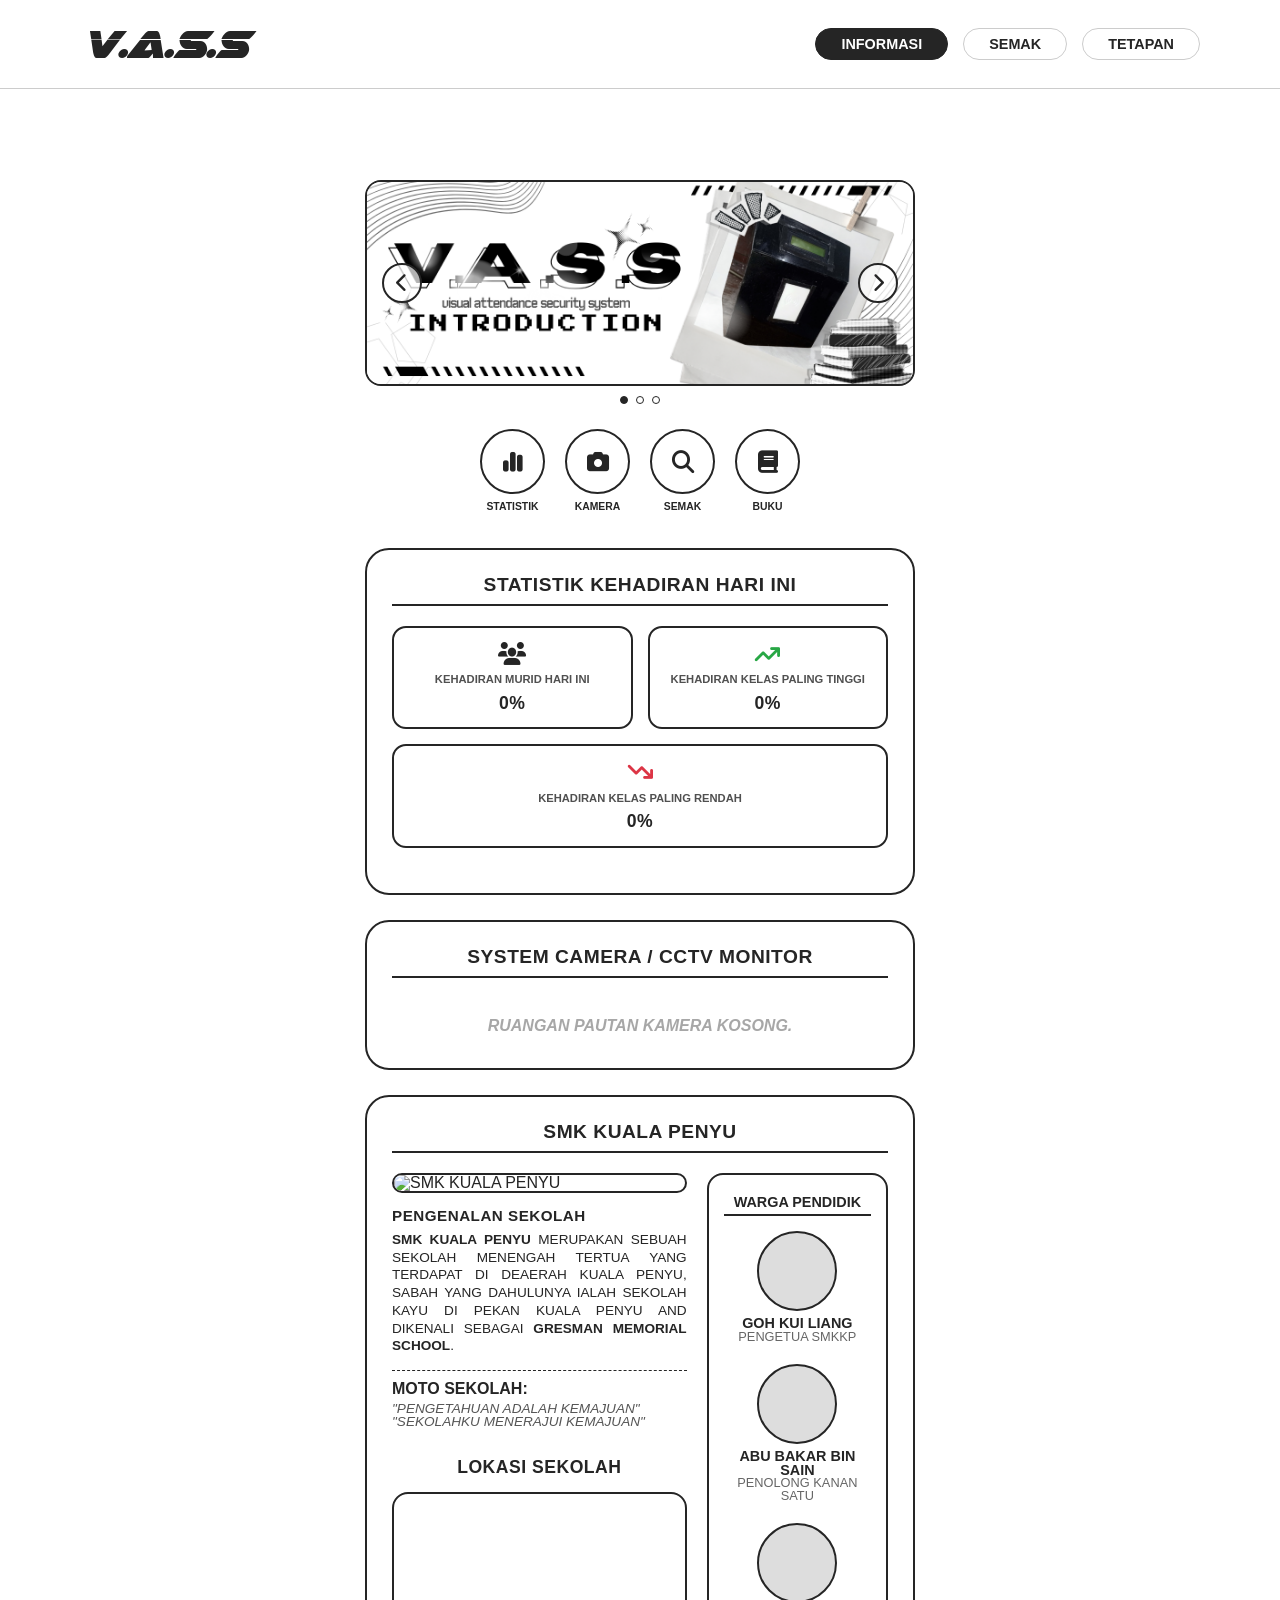
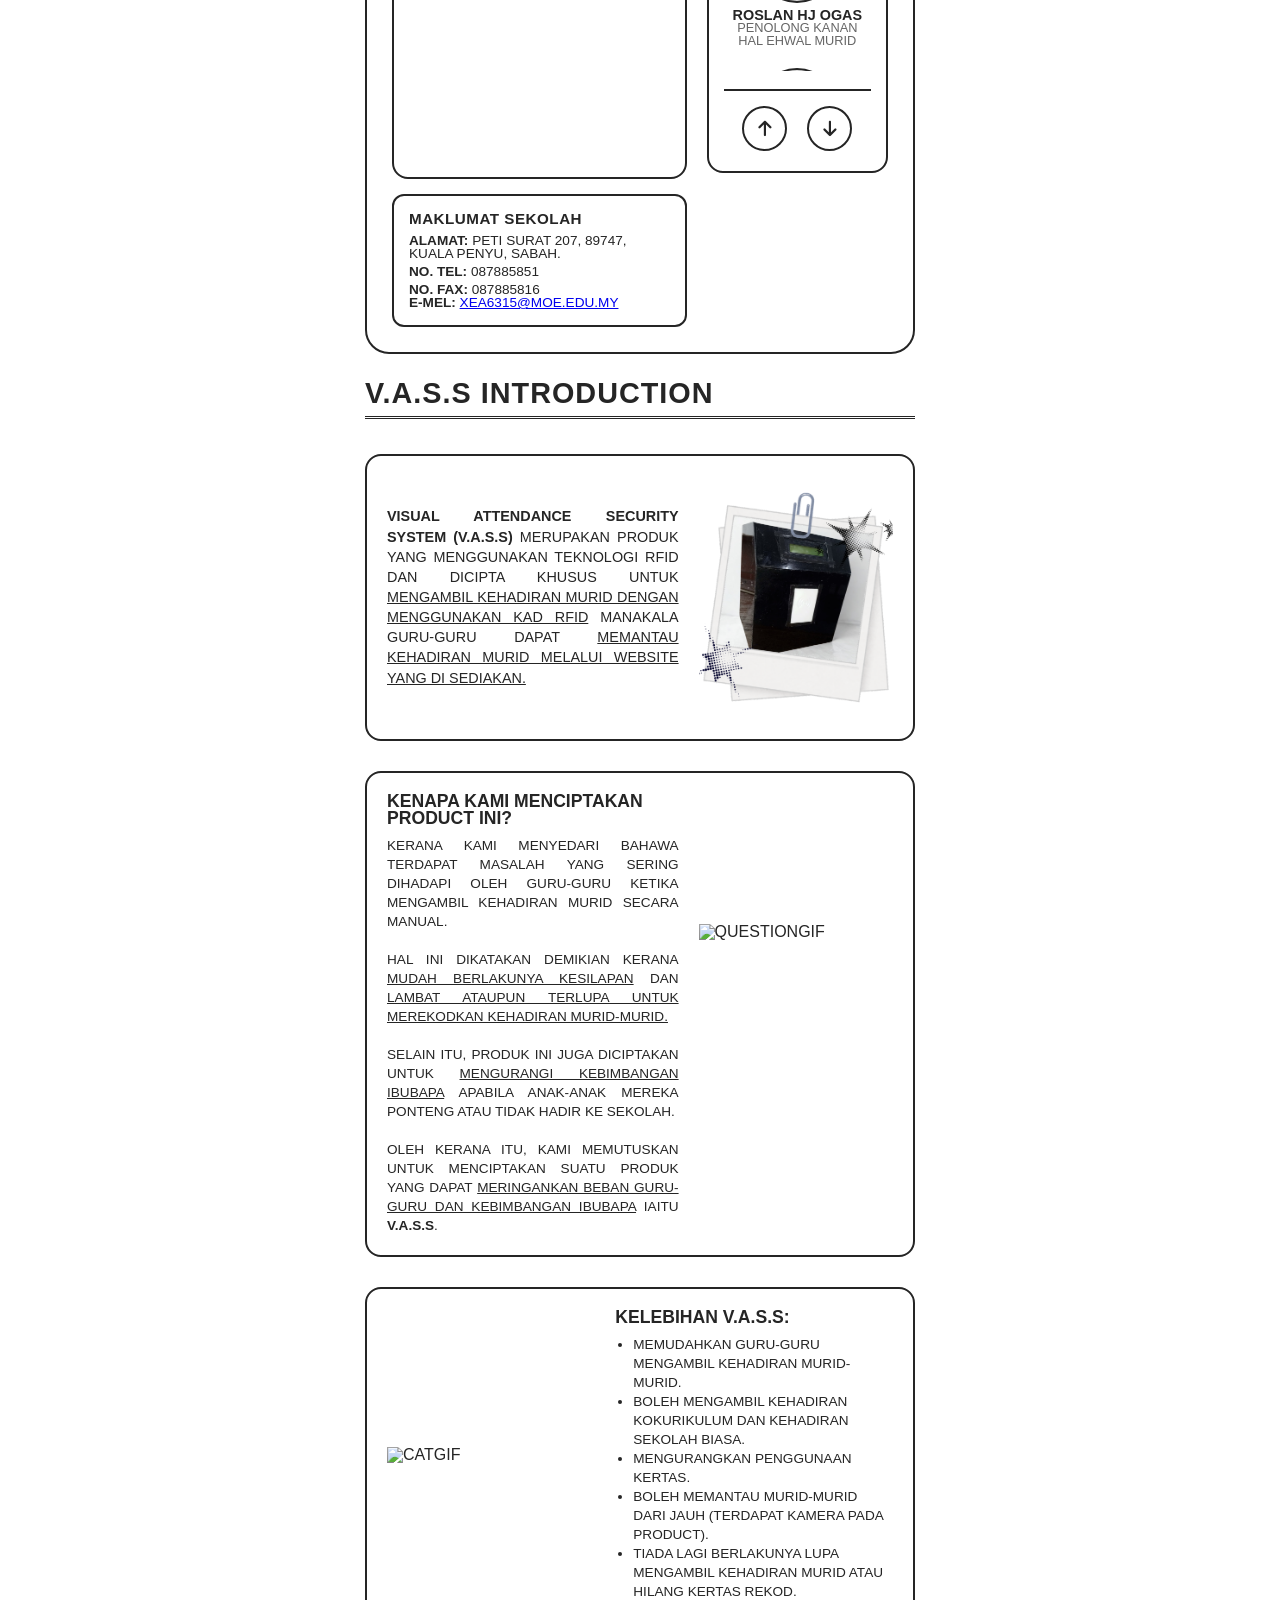
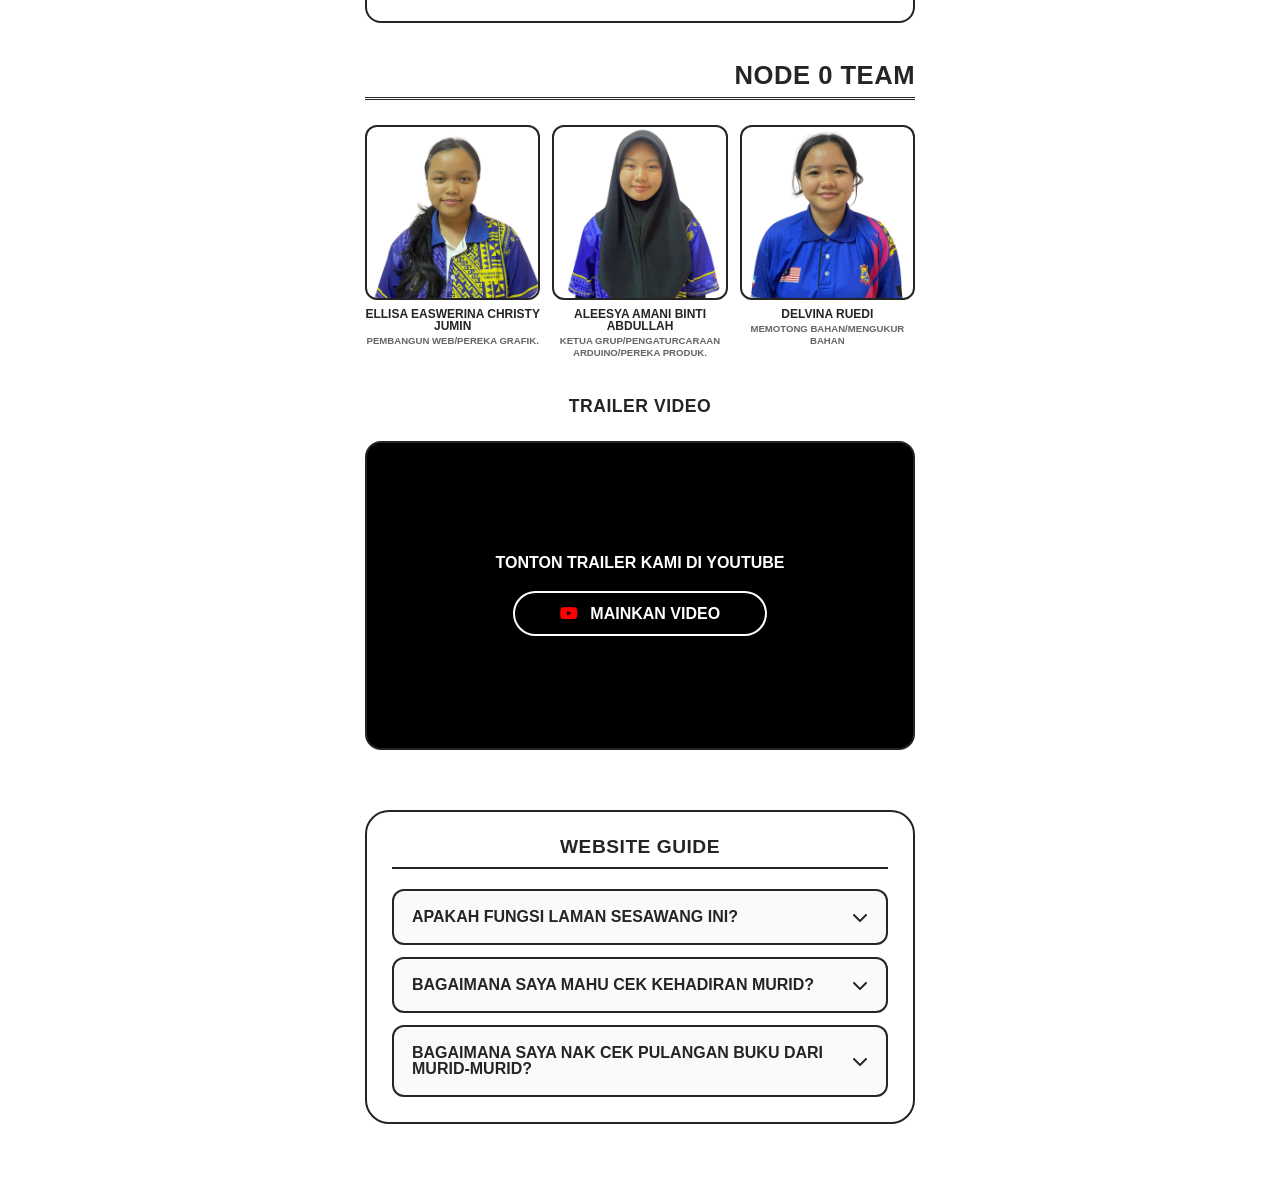
==== index.html @ 84b7eddd "Rename index.html. to index.html" ====
<!DOCTYPE html>
<html lang="ms">
<head>
    <meta charset="UTF-8">
    <meta name="viewport" content="width=device-width, initial-scale=1.0">
    <title>VASS System</title>
    <link rel="stylesheet" href="https://cdnjs.cloudflare.com/ajax/libs/font-awesome/6.4.0/css/all.min.css">
    
    <style>
        * {
            box-sizing: border-box;
            margin: 0;
            padding: 0;
        }

        :root {
            --bg-color: #ffffff;
            --text-color: #252525;
            --border-color: #cccccc;
            --btn-bg: #ffffff;
            --btn-active-bg: #252525;
            --btn-active-text: #ffffff;
            --input-bg: #ffffff;
            --dropdown-bg: #ffffff;
            --dropdown-hover: #f1f1f1;
            --card-wrapper-bg: #ffffff; 
            --submenu-bar-bg: #ffffff;
        }

        [data-theme="dark"] {
            --bg-color: #121212;
            --text-color: #ffffff;
            --border-color: #444444;
            --btn-bg: #1e1e1e;
            --btn-active-bg: #ffffff;
            --btn-active-text: #121212;
            --input-bg: #1e1e1e;
            --dropdown-bg: #1e1e1e;
            --dropdown-hover: #2d2d2d;
            --card-wrapper-bg: #1e1e1e;
            --submenu-bar-bg: #1e1e1e;
        }

        body {
            font-family: "Arial", sans-serif;
            text-transform: uppercase;
            line-height: 1;
            color: var(--text-color);
            background-color: var(--bg-color);
            overflow-x: hidden;
            scroll-behavior: smooth;
        }

        #page {
            width: 100vw;
            min-height: 100vh;
            position: relative;
            background-color: var(--bg-color);
        }

        /* HEADER NAVIGASI ATAS */
        .nav-wrapper {
            position: fixed;
            left: 0;
            right: 0;
            top: 0;
            width: 100vw;
            z-index: 10;
            background-color: var(--bg-color);
            border-bottom: 1px solid var(--border-color);
            display: flex;
            flex-direction: column;
            align-items: center;
        }

        .navigation-main {
            width: 100%;
            max-width: 1200px;
            display: flex;
            justify-content: space-between; 
            align-items: center;
            padding: 20px 40px; 
        }

        .brand-logo {
            display: flex;
            align-items: center;
            gap: 8px;
            font-size: 1.1rem;
            font-weight: 900;
            color: var(--text-color);
        }

        .logo-text-full {
            font-size: 0.8rem;
            font-weight: bold;
            opacity: 0.7;
            text-transform: uppercase;
        }

        .nav-links {
            display: flex;
            gap: 15px;
        }

        .nav-links a {
            text-decoration: none;
            color: var(--text-color); 
            font-size: 0.9rem;
            font-weight: bold;
            padding: 8px 25px;
            border-radius: 50px; 
            border: 1px solid var(--border-color); 
            background-color: var(--btn-bg); 
            transition: none !important; 
        }

        .nav-links a.active {
            color: var(--btn-active-text) !important; 
            border-color: var(--btn-active-bg) !important; 
            background-color: var(--btn-active-bg) !important;
        }

        /* SUB-MENU PETAK MELINTANG */
        .submenu-bar {
            width: calc(100% - 80px);
            max-width: 850px;
            background-color: var(--submenu-bar-bg);
            border: 2px solid var(--text-color);
            border-radius: 8px;
            display: none; 
            justify-content: space-around;
            padding: 0;
            overflow: hidden;
            margin-bottom: 15px;
        }

        .submenu-btn {
            flex: 1;
            padding: 15px 10px;
            background: transparent;
            border: none;
            color: var(--text-color);
            font-weight: bold;
            font-size: 0.85rem;
            cursor: pointer;
            text-align: center;
            text-transform: uppercase;
        }

        .submenu-btn:not(:last-child) {
            border-right: 2px solid var(--text-color);
        }

        .submenu-btn:hover, .submenu-btn.active {
            background-color: var(--dropdown-hover);
        }

        /* LOADER TRANSISI */
        .loader {
            position: fixed;
            top: 0;
            left: -100vw; 
            width: 100vw;
            height: 100vh;
            background-color: #000000; 
            z-index: 15;
            transform: translateX(0);
            transition: transform 0.6s cubic-bezier(0.7, 0, 0.3, 1);
            pointer-events: none;
        }

        /* CONTAINER UTAMA */
        .container {
            width: 100vw;
            min-height: 100vh;
            display: none; 
            justify-content: flex-start;
            align-items: center;
            flex-direction: column;
            padding: 180px 20px 40px 20px;
        }

        /* HERO & QUICK LINKS */
        .hero-section-slider {
            width: 100%;
            max-width: 550px;
            display: flex;
            flex-direction: column;
            align-items: center;
            gap: 10px;
            margin-bottom: 25px;
        }

        .hero-main-box {
            width: 100%;
            height: auto; 
            aspect-ratio: 1200 / 450; 
            border: 2px solid var(--text-color);
            border-radius: 16px;
            display: flex;
            align-items: center;
            justify-content: space-between;
            padding: 0; 
            background-color: var(--card-wrapper-bg);
            position: relative; 
            overflow: hidden; 
        }

        .hero-nav-arrow {
            position: absolute;
            top: 50%;
            transform: translateY(-50%);
            background: rgba(255, 255, 255, 0.7);
            border: 2px solid var(--text-color);
            border-radius: 50%;
            width: 40px;
            height: 40px;
            font-size: 1.2rem;
            color: var(--text-color);
            cursor: pointer;
            display: flex;
            align-items: center;
            justify-content: center;
            z-index: 10;
        }
        
        .arrow-left { left: 15px; }
        .arrow-right { right: 15px; }
        
        .hero-nav-arrow:hover {
            background: var(--text-color);
            color: var(--bg-color);
        }

        .hero-image-placeholder {
            font-weight: bold;
            font-size: 1.1rem;
            text-align: center;
            flex: 1;
            cursor: pointer; 
            height: 100%;
            display: flex;
            align-items: center;
            justify-content: center;
        }

        .hero-dots-indicator {
            display: flex;
            gap: 8px;
        }

        .hero-dot {
            width: 8px;
            height: 8px;
            border-radius: 50%;
            border: 1px solid var(--text-color);
            background-color: transparent;
        }

        .hero-dot.active {
            background-color: var(--text-color);
        }

        .quick-links-row {
            display: flex;
            justify-content: center;
            gap: 20px;
            width: 100%;
            max-width: 550px;
            margin-bottom: 35px;
        }

        .quick-circle-item {
            display: flex;
            flex-direction: column;
            align-items: center;
            gap: 8px;
            cursor: pointer;
            text-decoration: none;
            color: var(--text-color);
        }

        .quick-circle-btn {
            width: 65px;
            height: 65px;
            border-radius: 50%;
            border: 2px solid var(--text-color);
            background-color: var(--card-wrapper-bg);
            display: flex;
            align-items: center;
            justify-content: center;
            font-size: 1.4rem;
            transition: transform 0.1s ease;
        }

        .quick-circle-btn:hover {
            background-color: var(--text-color);
            color: var(--bg-color);
        }

        .quick-circle-label {
            font-size: 0.65rem;
            font-weight: bold;
            text-align: center;
            max-width: 80px;
        }

        .info-content-block {
            width: 100%;
            max-width: 550px;
            border: 2px solid var(--text-color);
            border-radius: 24px;
            padding: 25px;
            background-color: var(--card-wrapper-bg);
            margin-bottom: 25px;
            scroll-margin-top: 180px; 
        }

        .info-block-title {
            font-size: 1.2rem;
            font-weight: bold;
            border-bottom: 2px solid var(--text-color);
            padding-bottom: 10px;
            margin-bottom: 20px;
            letter-spacing: 0.5px;
            text-align: center;
        }

        .stats-grid-container {
            display: grid;
            grid-template-columns: repeat(2, 1fr);
            gap: 15px;
            width: 100%;
        }

        .stat-box-card {
            border: 2px solid var(--text-color);
            border-radius: 14px;
            padding: 15px;
            display: flex;
            flex-direction: column;
            align-items: center;
            justify-content: center;
            text-align: center;
            gap: 8px;
            background-color: var(--bg-color);
        }

        .stat-box-icon {
            font-size: 1.4rem;
            color: var(--text-color);
        }

        .stat-box-label {
            font-size: 0.7rem;
            font-weight: bold;
            line-height: 1.2;
            opacity: 0.8;
        }

        .stat-box-value {
            font-size: 1.1rem;
            font-weight: 900;
            letter-spacing: 0.5px;
        }

        .product-intro-section {
            width: 100%;
            max-width: 550px;
            display: flex;
            flex-direction: column;
            gap: 25px;
            margin-bottom: 40px;
            scroll-margin-top: 180px;
        }

        .intro-title-header {
            font-size: 1.3rem;
            font-weight: 900;
            text-align: center;
            border-bottom: 3px double var(--text-color);
            padding-bottom: 8px;
            letter-spacing: 1px;
        }

        .team-title-sub {
            font-size: 1.1rem;
            font-weight: bold;
            text-align: center;
            letter-spacing: 0.5px;
        }

        .team-grid {
            display: grid;
            grid-template-columns: repeat(3, 1fr);
            gap: 12px;
            width: 100%;
        }

        .team-member-card {
            display: flex;
            flex-direction: column;
            align-items: center;
            gap: 8px;
        }

        .team-avatar-box {
            width: 100%;
            aspect-ratio: 1; 
            border: 2px solid var(--text-color);
            border-radius: 12px;
            background-color: var(--card-wrapper-bg);
            display: flex;
            align-items: center;
            justify-content: center;
            font-size: 1.5rem;
        }

        .team-info-desc {
            text-align: center;
            width: 100%;
        }

        .team-name {
            font-size: 0.75rem;
            font-weight: bold;
            margin-bottom: 3px;
        }

        .team-role {
            font-size: 0.6rem;
            opacity: 0.7;
            font-weight: bold;
            line-height: 1.2;
        }

        .video-player-card {
            width: 100%;
            aspect-ratio: 16/9;
            border: 2px solid var(--text-color);
            border-radius: 16px;
            overflow: hidden;
            background-color: #000000;
        }

        .btn-jump-guide {
            align-self: center;
            background-color: transparent;
            color: var(--text-color);
            border: 2px solid var(--text-color);
            padding: 10px 30px;
            font-size: 0.85rem;
            font-weight: bold;
            border-radius: 50px;
            cursor: pointer;
            margin-top: 10px;
        }

        .btn-jump-guide:hover {
            background-color: var(--text-color);
            color: var(--bg-color);
        }

        .visual-main-menu {
            display: none;
            grid-template-columns: repeat(2, 1fr);
            gap: 20px;
            width: 100%;
            max-width: 550px;
            margin-bottom: 25px;
        }

        .visual-menu-btn {
            background-color: var(--card-wrapper-bg);
            border: 2px solid var(--text-color);
            border-radius: 16px;
            padding: 25px 15px;
            font-size: 0.9rem;
            font-weight: bold;
            color: var(--text-color);
            cursor: pointer;
            display: flex;
            flex-direction: column;
            align-items: center;
            gap: 12px;
            text-transform: uppercase;
        }

        .visual-menu-btn i { font-size: 1.8rem; }

        .visual-menu-btn:hover {
            background-color: var(--text-color);
            color: var(--bg-color);
        }

        .kehadiran-card {
            width: 100%;
            max-width: 550px;
            background-color: var(--card-wrapper-bg);
            border: 2px solid var(--text-color);
            border-radius: 24px; 
            padding: 30px;
            display: flex;
            flex-direction: column;
            align-items: center;
            gap: 20px;
            margin-bottom: 25px;
        }

        .search-title-section {
            font-size: 1.4rem;
            font-weight: bold;
            width: 100%;
            text-align: center;
            color: var(--text-color);
        }

        .form-group-block {
            width: 100%;
            display: flex;
            flex-direction: column;
            gap: 8px;
            align-items: flex-start;
        }

        .form-label-custom {
            font-size: 0.95rem;
            font-weight: bold;
            padding-left: 15px;
            color: var(--text-color);
        }

        .search-box-container {
            position: relative;
            width: 100%;
            display: flex;
            align-items: center;
            background-color: var(--input-bg);
            border: 2px solid var(--text-color);
            border-radius: 50px; 
            padding: 5px 25px;
            height: 50px;
        }

        .search-input {
            flex: 1;
            border: none;
            background: transparent;
            font-size: 0.95rem;
            font-weight: bold;
            color: var(--text-color);
            outline: none;
            text-transform: uppercase;
        }

        .search-icon-left {
            margin-right: 12px;
            color: var(--text-color);
            font-size: 1.1rem;
        }

        .btn-semak-oval {
            background-color: transparent;
            color: var(--text-color);
            border: 2px solid var(--text-color);
            padding: 12px 45px;
            font-size: 1rem;
            font-weight: bold;
            border-radius: 50px; 
            cursor: pointer;
            text-transform: uppercase;
            margin-top: 5px;
        }

        .btn-semak-oval:hover { background-color: var(--text-color); color: var(--bg-color); }

        .maklumat-card {
            width: 100%;
            max-width: 550px;
            background-color: var(--card-wrapper-bg);
            border: 2px solid var(--text-color);
            border-radius: 24px;
            padding: 30px;
            display: none; 
            flex-direction: column;
            gap: 16px;
            text-align: left;
        }

        .class-mode-layout {
            display: none; 
            width: 100%;
            max-width: 1100px; 
            grid-template-columns: 120px 1fr;
            gap: 35px;
            align-items: start;
            margin-top: 10px;
        }

        .class-circles-container {
            display: flex;
            flex-direction: column;
            gap: 20px;
            align-items: center;
        }

        .class-circle-btn {
            position: relative;
            width: 65px;
            height: 65px;
            border-radius: 50%;
            border: 3px solid var(--text-color);
            background-color: var(--btn-bg);
            color: var(--text-color);
            font-size: 1.4rem; 
            font-weight: 900;
            cursor: pointer;
            display: flex;
            align-items: center;
            justify-content: center;
        }

        .class-circle-btn.active, .class-circle-btn:hover {
            background-color: var(--text-color);
            color: var(--bg-color);
        }

        .class-monitor-card {
            background-color: var(--card-wrapper-bg);
            border: 2px solid var(--text-color);
            border-radius: 16px;
            padding: 30px;
            width: 100%;
            min-height: 500px; 
            display: flex;
            flex-direction: column;
        }

        .class-monitor-title {
            font-size: 1.4rem;
            font-weight: 900;
            border-bottom: 3px solid var(--text-color);
            padding-bottom: 15px;
            margin-bottom: 15px;
            text-align: center;
            letter-spacing: 1px;
        }

        .rfid-live-badge {
            background-color: #007bff; color: #fff; font-size: 0.75rem; padding: 6px 14px; border-radius: 50px;
            display: inline-block; margin-bottom: 20px; text-align: center; font-weight: bold; align-self: center;
        }

        .student-rows-container {
            display: flex;
            flex-direction: column;
            gap: 12px;
            max-height: 550px; 
            overflow-y: auto;
            padding-right: 5px;
        }

        #page[data-route="a"] .container.route-a,
        #page[data-route="b"] .container.route-b,
        #page[data-route="c"] .container.route-c { display: flex; }
        .disable-hover { pointer-events: none; }
        .disable-hover .nav-links a { pointer-events: none; }

        .school-layout {
            display: flex;
            gap: 20px;
            width: 100%;
            margin-top: 15px;
            align-items: stretch;
        }

        .school-left-info {
            flex: 2; 
            display: flex;
            flex-direction: column;
            gap: 15px;
        }

        .school-image-box {
            width: 100%;
            height: auto;
            max-height: 350px; 
            border: 2px solid var(--text-color);
            border-radius: 12px;
            overflow: hidden; 
            display: flex;
        }

        .school-image-box img {
            width: 100%;
            height: 100%;
            object-fit: cover; 
        }

        .school-text-card h4 {
            font-size: 0.95rem;
            margin-bottom: 8px;
            letter-spacing: 0.5px;
        }

        .school-bordered-box {
            border: 2px solid var(--text-color);
            border-radius: 12px;
            padding: 15px;
            background-color: var(--card-wrapper-bg);
        }

        .school-right-teachers {
            flex: 1; 
            display: flex;
            flex-direction: column;
            background: var(--card-wrapper-bg);
            border: 2px solid var(--text-color);
            border-radius: 16px;
            padding: 20px 15px;
            height: 600px;
            position: relative;
        }

        .teachers-scroll-container {
            display: flex;
            flex-direction: column; 
            gap: 20px;
            width: 100%;
            height: 440px;
            overflow-y: hidden; 
            scroll-behavior: smooth;
        }

        .teacher-profile-card {
            display: flex;
            flex-direction: column;
            align-items: center;
            text-align: center;
            width: 100%;
            flex-shrink: 0; 
        }

        .teacher-circle-img {
            width: 80px;
            height: 80px;
            border-radius: 50%;
            border: 2px solid var(--text-color);
            background: #ddd;
            overflow: hidden;
            margin-bottom: 5px;
        }

        .teacher-name {
            font-size: 0.9rem;
            font-weight: bold;
        }

        .teacher-role {
            font-size: 0.8rem;
            color: #666;
        }

        .teacher-scroll-controls {
            display: flex;
            justify-content: center;
            gap: 20px;
            margin-top: auto;
            padding-top: 15px;
            border-top: 2px solid var(--text-color);
            width: 100%;
        }

        .teacher-nav-btn {
            width: 45px;
            height: 45px;
            border-radius: 50%;
            border: 2px solid var(--text-color);
            background-color: var(--btn-bg);
            color: var(--text-color);
            font-size: 1.1rem;
            cursor: pointer;
            display: flex;
            align-items: center;
            justify-content: center;
        }

        .teacher-nav-btn:hover {
            background-color: var(--text-color);
            color: var(--bg-color);
        }

        @media (max-width: 768px) {
            .school-layout { flex-direction: column; }
            .school-right-teachers { width: 100%; height: auto; }
            .teachers-scroll-container {
                flex-direction: row; 
                overflow-x: hidden;
                height: auto;
                width: 100%;
                padding-bottom: 10px;
            }
            .teacher-profile-card { width: 120px; }
            .teacher-scroll-controls { margin-top: 15px; }
        }

        .faq-container {
            display: flex;
            flex-direction: column;
            gap: 12px;
            margin-top: 15px;
        }

        .faq-item {
            border: 2px solid var(--text-color);
            border-radius: 12px;
            background: var(--card-wrapper-bg);
            overflow: hidden;
            transition: all 0.3s ease;
        }

        .faq-question {
            padding: 18px;
            font-weight: bold;
            display: flex;
            justify-content: space-between;
            align-items: center;
            cursor: pointer;
            user-select: none;
            background: rgba(0, 0, 0, 0.02);
        }

        .faq-question:hover { background: rgba(0, 0, 0, 0.05); }

        .faq-icon { transition: transform 0.3s ease; }

        .faq-answer {
            max-height: 0;
            overflow: hidden;
            transition: max-height 0.3s ease, padding 0.3s ease;
            padding: 0 18px;
            color: #444;
            line-height: 1.5;
            font-size: 0.95rem;
            border-top: 0 solid var(--text-color);
        }

        .faq-item.active .faq-answer {
            max-height: 200px; 
            padding: 15px 18px;
            border-top: 2px solid var(--text-color);
        }

        .faq-item.active .faq-icon { transform: rotate(180deg); }

        .team-avatar-box img {
            width: 100%;
            height: 100%;
            object-fit: cover;
            border-radius: 12px;
        }

        @font-face {
            font-family: 'airstrikelaser';
            src: url('airstrikelaser.ttf') format('truetype');
        }

        .brand-logo {
            display: flex;
            align-items: center;
            gap: 12px;
            font-size: 3rem;
            font-family: 'airstrikelaser', sans-serif;
            font-weight: 900;
            color: var(--text-color);
            cursor: pointer;
            position: relative;
        }

        .logo-text-full {
            font-size: 0.8rem;
            font-family: "Arial", sans-serif;
            font-weight: bold;
            opacity: 0;
            visibility: hidden;
            text-transform: uppercase;
            transition: opacity 0.3s ease, visibility 0.3s ease;
            white-space: nowrap;
        }

        .brand-logo:hover .logo-text-full {
            opacity: 0.7;
            visibility: visible;
        }

        /* GAYA PETAK TETAPAN / SETTING */
        .setting-box-wrapper {
            width: 100%;
            max-width: 550px;
            border: 2px solid var(--text-color);
            border-radius: 24px;
            padding: 30px;
            background-color: var(--card-wrapper-bg);
            margin-top: 20px;
        }

        .setting-title {
            font-size: 1.8rem;
            font-weight: 900;
            text-align: center;
            letter-spacing: 2px;
            padding-bottom: 15px;
            border-bottom: 2px solid var(--text-color);
            margin-bottom: 25px;
        }

        .setting-content {
            width: 100%;
            padding: 10px 0;
            display: flex;
            flex-direction: column;
            gap: 25px;
        }

        .setting-row {
            display: flex;
            flex-direction: column;
            align-items: center;
            gap: 15px;
        }

        .setting-label {
            font-size: 1rem;
            font-weight: bold;
            letter-spacing: 0.5px;
        }

        .theme-options, .lang-options {
            display: flex;
            gap: 12px;
        }

        .theme-oval-btn, .lang-oval-btn {
            background-color: var(--btn-bg);
            color: var(--text-color);
            border: 2px solid var(--border-color);
            padding: 8px 25px;
            font-size: 0.85rem;
            font-weight: bold;
            border-radius: 50px;
            cursor: pointer;
            text-transform: uppercase;
            transition: none;
        }

        .theme-oval-btn.active, .lang-oval-btn.active {
            background-color: var(--btn-active-bg);
            color: var(--btn-active-text);
            border-color: var(--btn-active-bg);
        }
    </style>
</head>
<body>

<div id="page" data-route="a">
  
  <!-- BAR NAVIGASI ATAS -->
  <div class="nav-wrapper">
      <div class="navigation-main">
          <div class="brand-logo">
             <span>V.A.S.S</span>
             <span class="logo-text-full">(Visual Attendance Security System)</span>
          </div>
          <div class="nav-links">
              <a class="active" href="" id="nav-a" onClick="onRouteClick('a'); return false;">Informasi</a>
              <a href="" id="semakMenuBtn" onClick="onRouteClick('b'); return false;">Semak</a>
              <a href="" id="nav-c" onClick="onRouteClick('c'); return false;">Tetapan</a>
          </div>
      </div>

      <!-- SUB-MENU PETAK MELINTANG -->
      <div id="subMenuBar" class="submenu-bar">
          <button class="submenu-btn" id="sub-kokum" onClick="changeSubSection('Kehadiran Kokum')">Kehadiran Kokum</button>
          <button class="submenu-btn active" id="sub-pagi" onClick="changeSubSection('Kehadiran Sesi Pagi')">Kehadiran Sesi Pagi</button>
          <button class="submenu-btn" id="sub-buku" onClick="changeSubSection('Pulangan dan Pinjam Buku')">Pulangan dan Pinjam Buku</button>
      </div>
  </div>

  <div class="loader"></div>

  <!-- SECTION 1: INFORMATION -->
  <div class="container route-a">
      <div class="hero-section-slider" id="topHeroSection">
          <div class="hero-main-box" style="position: relative;">
              <button class="hero-nav-arrow arrow-left" onClick="slideHero(-1); event.stopPropagation();">
                  <i class="fa-solid fa-chevron-left"></i>
              </button>
              
              <div class="hero-image-placeholder" onClick="handleHeroClick()" style="width: 100%; height: 100%;">
                  <img id="heroImageDisplay" src="hero2.png" alt="vassintro" style="width: 100%; height: 100%; object-fit: cover;">
              </div>
              
              <button class="hero-nav-arrow arrow-right" onClick="slideHero(1); event.stopPropagation();">
                  <i class="fa-solid fa-chevron-right"></i>
              </button>
          </div>
          
          <div class="hero-dots-indicator">
              <div class="hero-dot active"></div>
              <div class="hero-dot"></div>
              <div class="hero-dot"></div>
          </div>
      </div>

      <!-- QUICK MENU BUTTONS -->
      <div class="quick-links-row">
          <div class="quick-circle-item" onClick="document.getElementById('sectionStatistik').scrollIntoView();">
              <div class="quick-circle-btn"><i class="fa-solid fa-chart-simple"></i></div>
              <div class="quick-circle-label" id="ql-statistik">STATISTIK</div>
          </div>
          <div class="quick-circle-item" onClick="document.getElementById('sectionCamera').scrollIntoView();">
              <div class="quick-circle-btn"><i class="fa-solid fa-camera"></i></div>
              <div class="quick-circle-label" id="ql-kamera">KAMERA</div>
          </div>
          <div class="quick-circle-item" onClick="jumpToSemakMenu('Kehadiran Sesi Pagi')">
              <div class="quick-circle-btn"><i class="fa-solid fa-magnifying-glass"></i></div>
              <div class="quick-circle-label" id="ql-semak">SEMAK</div>
          </div>
          <div class="quick-circle-item" onClick="jumpToSemakMenu('Pulangan dan Pinjam Buku')">
              <div class="quick-circle-btn"><i class="fa-solid fa-book"></i></div>
              <div class="quick-circle-label" id="ql-buku">BUKU</div>
          </div>
      </div>

      <!-- STATISTIK KEHADIRAN -->
      <div id="sectionStatistik" class="info-content-block">
          <div class="info-block-title" id="stat-title">STATISTIK KEHADIRAN HARI INI</div>
          
          <div class="stats-grid-container" style="margin-bottom: 20px;">
              <div class="stat-box-card">
                  <i class="fa-solid fa-users stat-box-icon"></i>
                  <div class="stat-box-label" id="stat-l1">KEHADIRAN MURID HARI INI</div>
                  <div class="stat-box-value">0%</div>
              </div>

              <div class="stat-box-card">
                  <i class="fa-solid fa-arrow-trend-down stat-box-icon" style="color: #28a745; display: inline-block; transform: scaleY(-1);"></i>
                  <div class="stat-box-label" id="stat-l2">KEHADIRAN KELAS PALING TINGGI</div>
                  <div class="stat-box-value">0%</div>
              </div>

              <div class="stat-box-card" style="grid-column: span 2;">
                  <i class="fa-solid fa-arrow-trend-down stat-box-icon" style="color: #dc3545;"></i>
                  <div class="stat-box-label" id="stat-l3">KEHADIRAN KELAS PALING RENDAH</div>
                  <div class="stat-box-value">0%</div>
              </div>
          </div>
      </div>

      <!-- SYSTEM CAMERA -->
      <div id="sectionCamera" class="info-content-block" style="min-height: 150px;">
          <div class="info-block-title" id="cam-title">SYSTEM CAMERA / CCTV MONITOR</div>
          <div id="cam-desc" style="text-align: center; opacity: 0.4; font-weight: bold; padding-top: 20px; font-style: italic;">
              Ruangan pautan kamera kosong.
          </div>
      </div>

      <!-- PETAK: SEKOLAH -->
      <div id="sectionSekolah" class="info-content-block">
          <div class="info-block-title">SMK KUALA PENYU</div>
          
          <div class="school-layout">
              <div class="school-left-info">
                  <div class="school-image-box">
                      <img src="smkkpimg.jpg" alt="SMK Kuala Penyu">
                  </div>
                  
                  <div class="school-text-card">
                      <h4 id="sch-intro-title">PENGENALAN SEKOLAH</h4>
                      <p id="sch-intro-desc" style="margin-bottom: 15px; text-align: justify; font-size: 0.85rem; line-height: 1.3;">
                          <b>SMK Kuala Penyu</b> merupakan sebuah sekolah menengah tertua yang terdapat di deaerah Kuala Penyu, Sabah yang dahulunya ialah sekolah kayu di Pekan Kuala penyu and dikenali sebagai <b>Gresman Memorial School</b>. 
                      </p>
                      
                      <div style="margin-top: 10px; padding-top: 10px; border-top: 1px dashed var(--text-color);">
                          <p style="margin-bottom: 5px;"><b id="sch-motto-title">MOTO SEKOLAH:</b></p>
                          <p id="sch-motto-desc" style="font-style: italic; color: #555; font-size: 0.85rem;">"Pengetahuan adalah kemajuan" <br> "Sekolahku menerajui kemajuan"</p>
                      </div>
                  </div>
                  
                  <div class="team-title-sub" id="sch-loc-title" style="margin-top: 15px;">LOKASI SEKOLAH</div>
                  <div style="border: 2px solid var(--text-color); border-radius: 16px; padding: 15px; background-color: var(--card-wrapper-bg); overflow: hidden;">
                      <iframe src="https://www.google.com/maps/embed?pb=!1m18!1m12!1m3!1d3971.4460907081884!2d115.5516391744157!3d5.500583934205628!2m3!1f0!2f0!3f0!3m2!1i1024!2i768!4f13.1!3m3!1m2!1s0x322349924198c4a7%3A0xb826ce3144c19481!2sSekolah%20Menengah%20Kebangsaan%20Kuala%20Penyu!5e0!3m2!1sid!2smy!4v1784362651953!5m2!1sid!2smy" 
                          width="100%" height="250" style="border:0; border-radius: 12px;" allowfullscreen="" loading="lazy" referrerpolicy="no-referrer-when-downgrade">
                      </iframe>
                  </div>
                  
                  <div class="school-text-card school-bordered-box">
                      <h4 id="sch-info-title">MAKLUMAT SEKOLAH</h4>
                      <p style="font-size: 0.85rem; margin-bottom: 4px;"><b id="sch-addr">Alamat:</b> Peti Surat 207, 89747, Kuala Penyu, Sabah.</p>
                      <p style="font-size: 0.85rem; margin-bottom: 4px;"><b id="sch-tel">No. Tel:</b> 087885851</p>
                      <p style="font-size: 0.85rem;"><b id="sch-fax">No. Fax:</b> 087885816</p>
                      <p style="font-size: 0.85rem;"><b id="sch-email">E-mel:</b> <a href="mailto:XEA6315@moe.edu.my">XEA6315@moe.edu.my</a></p>
                  </div>
              </div>
              
              <div class="school-right-teachers">
                  <div id="sch-teachers-title" style="font-weight: bold; font-size: 0.9rem; margin-bottom: 15px; border-bottom: 2px solid var(--text-color); width: 100%; text-align: center; padding-bottom: 5px;">WARGA PENDIDIK</div>
                  
                  <div class="teachers-scroll-container" id="teachersScrollContainer">
                      <div class="teacher-profile-card">
                          <div class="teacher-circle-img" style="background-image: url('nopic.jpg'); background-size: cover; background-position: center;"></div>
                          <div class="teacher-name">Goh Kui Liang</div>
                          <div class="teacher-role">Pengetua SMKKP</div>
                      </div>
                      <div class="teacher-profile-card">
                          <div class="teacher-circle-img" style="background-image: url('nopic.jpg'); background-size: cover; background-position: center;"></div>
                          <div class="teacher-name">Abu Bakar Bin Sain</div>
                          <div class="teacher-role">Penolong Kanan Satu</div>
                      </div>
                      <div class="teacher-profile-card">
                          <div class="teacher-circle-img" style="background-image: url('nopic.jpg'); background-size: cover; background-position: center;"></div>
                          <div class="teacher-name">Roslan Hj Ogas</div>
                          <div class="teacher-role">Penolong Kanan Hal Ehwal Murid</div>
                      </div>
                      <div class="teacher-profile-card">
                          <div class="teacher-circle-img" style="background-image: url('nopic.jpg'); background-size: cover; background-position: center;"></div>
                          <div class="teacher-name">Juplin Rangin</div>
                          <div class="teacher-role">Penolong Kanan Kokurikulum</div>
                      </div>
                      <div class="teacher-profile-card">
                          <div class="teacher-circle-img" style="background-image: url('nopic.jpg'); background-size: cover; background-position: center;"></div>
                          <div class="teacher-name">Saidin Bin Akil</div>
                          <div class="teacher-role">Ketua Sains Sosial</div>
                      </div>
                      <div class="teacher-profile-card">
                          <div class="teacher-circle-img" style="background-image: url('nopic.jpg'); background-size: cover; background-position: center;"></div>
                          <div class="teacher-name">Abdullah Abdul Razak</div>
                          <div class="teacher-role">Ketua Bidang Bahasa</div>
                      </div>
                      <div class="teacher-profile-card">
                          <div class="teacher-circle-img" style="background-image: url('nopic.jpg'); background-size: cover; background-position: center;"></div>
                          <div class="teacher-name">Katrie Eming</div>
                          <div class="teacher-role">Ketua Bidang Sains & Matematik</div>
                      </div>
                      <div class="teacher-profile-card">
                          <div class="teacher-circle-img" style="background-image: url('nopic.jpg'); background-size: cover; background-position: center;"></div>
                          <div class="teacher-name">Maryam Jamailah Abdullah</div>
                          <div class="teacher-role">Ketua Bidang Teknik dan Vokasional</div>
                      </div>
                  </div>

                  <div class="teacher-scroll-controls">
                      <button class="teacher-nav-btn" onClick="scrollTeachers(-1)">
                          <i class="fa-solid fa-arrow-up"></i>
                      </button>
                      <button class="teacher-nav-btn" onClick="scrollTeachers(1)">
                          <i class="fa-solid fa-arrow-down"></i>
                      </button>
                  </div>
              </div>
          </div>
      </div>

      <!-- VASS PRODUCT INTRODUCTION -->
      <div id="sectionProductIntro" class="product-intro-section">
          <div class="intro-title-header" style="text-align: left; font-size: 1.8rem; margin-bottom: 10px;">V.A.S.S INTRODUCTION</div>

          <div style="display: flex; gap: 20px; align-items: center; border: 2px solid var(--text-color); border-radius: 16px; padding: 20px; background-color: var(--card-wrapper-bg);">
              <div style="flex: 1.2;">
                  <p id="vass-desc-1" style="font-size: 0.9rem; line-height: 1.4; text-align: justify;">
                      <b>Visual Attendance Security System (V.A.S.S)</b> merupakan produk yang menggunakan teknologi RFID dan dicipta khusus untuk <u>mengambil kehadiran murid dengan menggunakan kad RFID</u> manakala guru-guru dapat <u>memantau kehadiran murid melalui website yang di sediakan.</u>
                  </p>
              </div>
              <div style="flex: 0.8; display: flex; justify-content: center; overflow: hidden;">
                 <img src="example product pictures.png" alt="VASS Product" style="width: 100%; max-width: 220px; height: auto; object-fit: contain; transform: scale(1.2);">
              </div>
          </div>

          <div style="display: flex; gap: 20px; align-items: center; border: 2px solid var(--text-color); border-radius: 16px; padding: 20px; background-color: var(--card-wrapper-bg); margin-top: 5px;">
              <div style="flex: 1.2;">
                  <h2 id="vass-why-title" style="font-size: 1.1rem; font-weight: bold; margin-bottom: 8px;">KENAPA KAMI MENCIPTAKAN PRODUCT INI?</h2>
                  <p id="vass-why-desc" style="font-size: 0.85rem; line-height: 1.4; text-align: justify;">
                      Kerana kami menyedari bahawa terdapat masalah yang sering dihadapi oleh guru-guru ketika mengambil kehadiran murid secara manual.
                      <br><br>Hal ini dikatakan demikian kerana <u>mudah berlakunya kesilapan</u> dan <u>lambat ataupun terlupa untuk merekodkan kehadiran murid-murid.</u>
                      <br><br>Selain itu, produk ini juga diciptakan untuk <u>mengurangi kebimbangan ibubapa</u> apabila anak-anak mereka ponteng atau tidak hadir ke sekolah.
                      <br><br>Oleh kerana itu, kami memutuskan untuk menciptakan suatu produk yang dapat <u>meringankan beban guru-guru dan kebimbangan ibubapa</u> iaitu <b>V.A.S.S</b>.
                  </p>
              </div>
              <div style="flex: 0.8; height: 180px; display: flex; align-items: center; justify-content: center; overflow: hidden;">
                  <img src="https://media1.tenor.com/m/hXa7oZpXsvsAAAAd/cute-confused.gif" alt="QuestionGIF" style="width: 100%; height: 100%; object-fit: cover; scale (3.0);">
              </div>
          </div>

          <div style="display: flex; gap: 20px; align-items: center; border: 2px solid var(--text-color); border-radius: 16px; padding: 20px; background-color: var(--card-wrapper-bg); margin-top: 5px;">
              <div style="flex: 0.9; display: flex; align-items: center; justify-content: center;">
                  <img src="https://media1.tenor.com/m/6tltE62rnUsAAAAC/huh-confused.gif" alt="CatGIF" style="width: 100%; height: 100%; object-fit: cover; scale (1.3);">
              </div>
              <div style="flex: 1.2;">
                  <h3 id="vass-adv-title" style="font-size: 1.1rem; font-weight: bold; margin-bottom: 8px;">KELEBIHAN V.A.S.S:</h3>
                  <ul id="vass-adv-list" style="font-size: 0.85rem; line-height: 1.4; padding-left: 18px; font-weight: italic;">
                      <li>Memudahkan guru-guru mengambil kehadiran murid-murid.</li>
                      <li>Boleh mengambil kehadiran kokurikulum dan kehadiran sekolah biasa.</li>
                      <li>Mengurangkan penggunaan kertas.</li>
                      <li>Boleh memantau murid-murid dari jauh (terdapat kamera pada product).</li>
                      <li>Tiada lagi berlakunya lupa mengambil kehadiran murid atau hilang kertas rekod.</li>
                  </ul>
              </div>
          </div>

          <div class="team-title-sub" style="text-align: right; font-size: 1.6rem; border-bottom: 3px double var(--text-color); padding-bottom: 8px; margin-top: 15px;">NODE 0 TEAM</div>
          
          <div class="team-grid">
             <div class="team-member-card">
                 <div class="team-avatar-box">
                     <img src="ellisa.png" alt="Ellisa">
                 </div>
                 <div class="team-info-desc">
                     <div class="team-name">Ellisa Easwerina Christy Jumin</div>
                     <div class="team-role" id="role-ellisa">Pembangun Web/Pereka Grafik.</div>
                 </div>
             </div>

             <div class="team-member-card">
                 <div class="team-avatar-box">
                     <img src="aleesya.png" alt="Aleesya">
                 </div>
                 <div class="team-info-desc">
                     <div class="team-name">Aleesya Amani Binti Abdullah</div>
                     <div class="team-role" id="role-aleesya">Ketua Grup/Pengaturcaraan Arduino/Pereka Produk.</div>
                 </div>
             </div>

             <div class="team-member-card">
                 <div class="team-avatar-box">
                     <img src="delvina.png" alt="Delvina">
                 </div>
                 <div class="team-info-desc">
                     <div class="team-name">Delvina Ruedi</div>
                     <div class="team-role" id="role-delvina">Memotong Bahan/Mengukur Bahan</div>
                 </div>
             </div>
          </div>

          <div class="team-title-sub" id="trailer-title" style="margin-top: 15px;">TRAILER VIDEO</div>
          <div class="video-player-card" style="display: flex; flex-direction: column; align-items: center; justify-content: center; background: #000; text-align: center; padding: 20px;">
              <p id="trailer-desc" style="color: #fff; margin-bottom: 15px; font-weight: bold;">TONTON TRAILER KAMI DI YOUTUBE</p>
              <a href="https://www.youtube.com/watch?v=EMdnjy-C1aI" target="_blank" class="btn-semak-oval" id="trailer-btn" style="color: #fff; border-color: #fff; text-decoration: none;">
                  <i class="fa-brands fa-youtube" style="color: red; margin-right: 8px;"></i> <span id="play-vid-txt">Mainkan Video</span>
              </a>
          </div>
      </div>

      <!-- FAQ SOALAN LAZIM -->
      <div id="sectionWebGuide" class="info-content-block" style="margin-top: 20px;">
          <div class="info-block-title" id="guide-title">WEBSITE GUIDE</div>
          
          <div class="faq-container">
              <div class="faq-item">
                  <div class="faq-question" onClick="toggleFaq(this)">
                      <span id="faq-q1">Apakah fungsi laman sesawang ini?</span>
                      <i class="fa-solid fa-chevron-down faq-icon"></i>
                  </div>
                  <div class="faq-answer" id="faq-a1">
                      Laman sesawang ini diciptakan khusus untuk warga sekolah memantau kehadiran anak-anak dan murid-murid yang ada di sekolah sekaligus memudahkan guru mengambil kehadiran murid-murid.
                  </div>
              </div>

              <div class="faq-item">
                  <div class="faq-question" onClick="toggleFaq(this)">
                      <span id="faq-q2">Bagaimana saya mahu cek kehadiran murid?</span>
                      <i class="fa-solid fa-chevron-down faq-icon"></i>
                  </div>
                  <div class="faq-answer" id="faq-a2">
                      <b>Melalui nama::</b>Butang Semak > Kehadiran Sesi Pagi/Kokum > Murid > Masukkan Nama Murid > Tekan Semak > Maklumat kehadiran murid akan dipaparkan.
                      <br><br><b>Melalui kelas::</b> Butang Semak > Kehadiran Sesi Pagi > Kelas > Pilihan nama kelas (dalam bulatan) > Maklumat kehadiran kelas akan dipaparkan.
                  </div>
              </div>

              <div class="faq-item">
                  <div class="faq-question" onClick="toggleFaq(this)">
                      <span id="faq-q3">Bagaimana saya nak cek pulangan buku dari murid-murid?</span>
                      <i class="fa-solid fa-chevron-down faq-icon"></i>
                  </div>
                  <div class="faq-answer" id="faq-a3">
                      Butang semak > Pulangan dan Pinjaman Buku > Pulangan Buku > Maklumat pulangan buku akan dipaparkan.
                  </div>
              </div>
          </div>
      </div>
  </div>

  <!-- SECTION 2: SEMAK HUB -->
  <div class="container route-b">
      <div id="visualMainMenu" class="visual-main-menu"></div>

      <div id="standardSearchCard" class="kehadiran-card" style="display: none;">
          <div id="currentSectionTitle" class="search-title-section">Kehadiran Sesi Pagi</div>
          <div class="search-box-container">
              <i id="searchFieldIcon" class="fa-solid fa-user search-icon-left"></i>
              <input type="text" id="studentSearchInput" class="search-input" placeholder="MASUKKAN NAMA MURID">
          </div>
          <button class="btn-semak-oval" id="btn-semak-action" onClick="triggerSemak()">Semak</button>
          <button class="btn-semak-oval" id="btn-back-menu-1" style="padding: 5px 20px; font-size: 0.8rem; border-color: var(--border-color);" onClick="showSectionSelectionGrid()">Kembali Ke Menu</button>
      </div>

      <!-- BORANG PINJAMAN BUKU -->
      <div id="borangPinjamanCard" class="kehadiran-card" style="display: none; padding: 35px 40px; border-radius: 28px;">
          <div class="search-title-section" id="form-book-title" style="font-size: 1.6rem; letter-spacing: 0.5px;">Pinjaman Buku</div>
          <div id="form-book-subtitle" style="font-size: 0.85rem; font-weight: bold; opacity: 0.6; margin-top: -10px; margin-bottom: 10px;">Borang Pinjaman</div>
          
          <div class="form-group-block">
              <label class="form-label-custom" id="lbl-name">Nama</label>
              <div class="search-box-container">
                  <input type="text" id="pinjamNama" class="search-input" placeholder="Masukkan Nama Murid">
              </div>
          </div>

          <div class="form-group-block">
              <label class="form-label-custom" id="lbl-class">Kelas</label>
              <div class="search-box-container">
                  <input type="text" id="pinjamKelas" class="search-input" placeholder="Masukkan Kelas">
              </div>
          </div>

          <div class="form-group-block">
              <label class="form-label-custom" id="lbl-barcode">No. Barcode</label>
              <div class="search-box-container">
                  <input type="text" id="pinjamBarcode" class="search-input" placeholder="Masukkan No Barcode Buku">
              </div>
          </div>

          <div class="form-group-block">
              <label class="form-label-custom" id="lbl-borrow-date">Tarikh Pinjam</label>
              <div class="search-box-container">
                  <input type="date" id="pinjamTarikhPinjam" class="search-input" style="cursor: pointer;">
              </div>
          </div>

          <div class="form-group-block">
              <label class="form-label-custom" id="lbl-return-date">Tarikh Pulangan</label>
              <div class="search-box-container">
                  <input type="date" id="pinjamTarikhPulang" class="search-input" style="cursor: pointer;">
              </div>
          </div>

          <button class="btn-semak-oval" id="btn-save-borrow" style="margin-top: 15px; width: 100%; max-width: 250px;" onClick="simpanBorangPinjaman()">Simpan Pinjaman</button>
          <button class="btn-semak-oval" id="btn-back-menu-2" style="padding: 5px 20px; font-size: 0.8rem; border-color: var(--border-color);" onClick="showSectionSelectionGrid()">Kembali Ke Menu</button>
      </div>

      <!-- KAD MAKLUMAT INDIVIDU -->
      <div id="maklumatCard" class="maklumat-card" style="display: none; border: 2px solid #333; border-radius: 15px; padding: 20px; width: 80%; max-width: 500px; margin: 20px auto; background: #fff; box-shadow: 0px 4px 10px rgba(0,0,0,0.05);">
         <h3 id="info-card-header" style="text-align: center; margin-bottom: 15px; border-bottom: 2px solid #333; padding-bottom: 8px;">MAKLUMAT KEHADIRAN MURID</h3>
    
        <div style="margin-bottom: 10px; font-weight: bold;"><span id="lbl-info-name">NAMA:</span> <span id="resNama" style="font-weight: normal;">-</span></div>
        <div style="margin-bottom: 10px; font-weight: bold;"><span id="lbl-info-class">KELAS:</span> <span id="resKelas" style="font-weight: normal;">-</span></div>
    
         <div id="kokumActivityRow" style="display: none; margin-bottom: 10px; font-weight: bold;">
             <span id="lbl-info-kokum">AKTIVITI KOKUM:</span> <span id="resKokum" style="font-weight: normal;">-</span>
         </div>

         <div style="margin-bottom: 10px; font-weight: bold;"><span id="lbl-info-status">STATUS KEHADIRAN:</span> <span id="resStatus" style="font-weight: normal;">-</span></div>
      </div>

      <div id="classModeLayout" class="class-mode-layout">
          <div id="dynamicCirclesContainer" class="class-circles-container"></div>
          <div class="class-monitor-card">
              <div id="classMonitorTitle" class="class-monitor-title">DASHBOARD</div>
              <div id="rfidBadge" class="rfid-live-badge"><i class="fa-solid fa-satellite-dish"></i> DATA LIVE RFID SCANNER</div>
              <div id="studentRowsContainer" class="student-rows-container"></div>
          </div>
      </div>
  </div>

  <!-- SECTION 3: SETTING -->
  <div class="container route-c">
      <div class="setting-box-wrapper">
          <h1 class="setting-title" id="setting-main-title">TETAPAN</h1>
          
          <div class="setting-content">
              <!-- PILIHAN TEMA -->
              <div class="setting-row">
                  <span class="setting-label" id="label-theme">TEMA:</span>
                  <div class="theme-options">
                      <button id="theme-dark-btn" class="theme-oval-btn" onClick="setTheme('dark')">Gelap</button>
                      <button id="theme-light-btn" class="theme-oval-btn active" onClick="setTheme('light')">Terang</button>
                  </div>
              </div>

              <!-- PILIHAN BAHASA -->
              <div class="setting-row">
                  <span class="setting-label" id="label-lang">BAHASA:</span>
                  <div class="lang-options">
                      <button id="lang-bm-btn" class="lang-oval-btn active" onClick="setLanguage('bm')">Melayu</button>
                      <button id="lang-en-btn" class="lang-oval-btn" onClick="setLanguage('en')">English</button>
                  </div>
              </div>
          </div>
      </div>
  </div>

</div>

<script>
const appRoot = document.getElementById("page");
const navLinks = document.querySelector(".nav-links");
const subMenuBar = document.getElementById("subMenuBar");
const root = document.documentElement;

let currentSection = "Kehadiran Sesi Pagi"; 
let currentSearchType = "Murid";
let currentHeroIndex = 1; 
let currentLang = "bm";
let lastSearchRawStatus = ""; // Menyimpan status asal dari DB

// Kamus Bahasa (Translations Dictionary)
const translations = {
    bm: {
        navA: "Informasi",
        navB: "Semak",
        navC: "Tetapan",
        subKokum: "Kehadiran Kokum",
        subPagi: "Kehadiran Sesi Pagi",
        subBuku: "Pulangan dan Pinjam Buku",
        qlStatistik: "STATISTIK",
        qlKamera: "KAMERA",
        qlSemak: "SEMAK",
        qlBuku: "BUKU",
        statTitle: "STATISTIK KEHADIRAN HARI INI",
        statL1: "KEHADIRAN MURID HARI INI",
        statL2: "KEHADIRAN KELAS PALING TINGGI",
        statL3: "KEHADIRAN KELAS PALING RENDAH",
        camTitle: "SYSTEM CAMERA / CCTV MONITOR",
        camDesc: "Ruangan pautan kamera kosong.",
        schIntroTitle: "PENGENALAN SEKOLAH",
        schIntroDesc: "<b>SMK Kuala Penyu</b> merupakan sebuah sekolah menengah tertua yang terdapat di deaerah Kuala Penyu, Sabah yang dahulunya ialah sekolah kayu di Pekan Kuala penyu and dikenali sebagai <b>Gresman Memorial School</b>.",
        schMottoTitle: "MOTO SEKOLAH:",
        schMottoDesc: '"Pengetahuan adalah kemajuan" <br> "Sekolahku menerajui kemajuan"',
        schLocTitle: "LOKASI SEKOLAH",
        schInfoTitle: "MAKLUMAT SEKOLAH",
        schAddr: "Alamat:",
        schTel: "No. Tel:",
        schFax: "No. Fax:",
        schEmail: "E-mel:",
        schTeachersTitle: "WARGA PENDIDIK",
        vassDesc1: "<b>Visual Attendance Security System (V.A.S.S)</b> merupakan produk yang menggunakan teknologi RFID dan dicipta khusus untuk <u>mengambil kehadiran murid dengan menggunakan kad RFID</u> manakala guru-guru dapat <u>memantau kehadiran murid melalui website yang di sediakan.</u>",
        vassWhyTitle: "KENAPA KAMI MENCIPTAKAN PRODUCT INI?",
        vassWhyDesc: "Kerana kami menyedari bahawa terdapat masalah yang sering dihadapi oleh guru-guru ketika mengambil kehadiran murid secara manual.<br><br>Hal ini dikatakan demikian kerana <u>mudah berlakunya kesilapan</u> dan <u>lambat ataupun terlupa untuk merekodkan kehadiran murid-murid.</u><br><br>Selain itu, produk ini juga diciptakan untuk <u>mengurangi kebimbangan ibubapa</u> apabila anak-anak mereka ponteng atau tidak hadir ke sekolah.<br><br>Oleh kerana itu, kami memutuskan untuk menciptakan suatu produk yang dapat <u>meringankan beban guru-guru dan kebimbangan ibubapa</u> iaitu <b>V.A.S.S</b>.",
        vassAdvTitle: "KELEBIHAN V.A.S.S:",
        vassAdvList: "<li>Memudahkan guru-guru mengambil kehadiran murid-murid.</li><li>Boleh mengambil kehadiran kokurikulum dan kehadiran sekolah biasa.</li><li>Mengurangkan penggunaan kertas.</li><li>Boleh memantau murid-murid dari jauh (terdapat kamera pada product).</li><li>Tiada lagi berlakunya lupa mengambil kehadiran murid atau hilang kertas rekod.</li>",
        roleEllisa: "Pembangun Web/Pereka Grafik.",
        roleAleesya: "Ketua Grup/Pengaturcaraan Arduino/Pereka Produk.",
        roleDelvina: "Memotong Bahan/Mengukur Bahan",
        trailerTitle: "TRAILER VIDEO",
        trailerDesc: "TONTON TRAILER KAMI DI YOUTUBE",
        playVidTxt: "Mainkan Video",
        guideTitle: "WEBSITE GUIDE",
        faqQ1: "Apakah fungsi laman sesawang ini?",
        faqA1: "Laman sesawang ini diciptakan khusus untuk warga sekolah memantau kehadiran anak-anak dan murid-murid yang ada di sekolah sekaligus memudahkan guru mengambil kehadiran murid-murid.",
        faqQ2: "Bagaimana saya mahu cek kehadiran murid?",
        faqA2: "<b>Melalui nama::</b>Butang Semak > Kehadiran Sesi Pagi/Kokum > Murid > Masukkan Nama Murid > Tekan Semak > Maklumat kehadiran murid akan dipaparkan.<br><br><b>Melalui kelas::</b> Butang Semak > Kehadiran Sesi Pagi > Kelas > Pilihan nama kelas (dalam bulatan) > Maklumat kehadiran kelas akan dipaparkan.",
        faqQ3: "Bagaimana saya nak cek pulangan buku dari murid-murid?",
        faqA3: "Butang semak > Pulangan dan Pinjaman Buku > Pulangan Buku > Maklumat pulangan buku akan dipaparkan.",
        settingMainTitle: "TETAPAN",
        labelTheme: "TEMA:",
        labelLang: "BAHASA:",
        themeDark: "Gelap",
        themeLight: "Terang",
        btnSemakAction: "Semak",
        btnBackMenu: "Kembali Ke Menu",
        formBookTitle: "Pinjaman Buku",
        formBookSubtitle: "Borang Pinjaman",
        lblName: "Nama",
        lblClass: "Kelas",
        lblBarcode: "No. Barcode",
        lblBorrowDate: "Tarikh Pinjam",
        lblReturnDate: "Tarikh Pulangan",
        btnSaveBorrow: "Simpan Pinjaman",
        infoCardHeader: "MAKLUMAT KEHADIRAN MURID",
        lblInfoName: "NAMA:",
        lblInfoClass: "KELAS:",
        lblInfoKokum: "AKTIVITI KOKUM:",
        lblInfoStatus: "STATUS KEHADIRAN:",
        phStudentName: "MASUKKAN NAMA MURID",
        phInputName: "Masukkan Nama Murid",
        phInputClass: "Masukkan Kelas",
        phInputBarcode: "Masukkan No Barcode Buku"
    },
    en: {
        navA: "Information",
        navB: "Check",
        navC: "Settings",
        subKokum: "Co-curricular Attendance",
        subPagi: "Morning Session Attendance",
        subBuku: "Book Return & Loan",
        qlStatistik: "STATISTICS",
        qlKamera: "CAMERA",
        qlSemak: "CHECK",
        qlBuku: "BOOKS",
        statTitle: "TODAY'S ATTENDANCE STATISTICS",
        statL1: "STUDENT ATTENDANCE TODAY",
        statL2: "HIGHEST CLASS ATTENDANCE",
        statL3: "LOWEST CLASS ATTENDANCE",
        camTitle: "SYSTEM CAMERA / CCTV MONITOR",
        camDesc: "Camera feed section is currently empty.",
        schIntroTitle: "SCHOOL INTRODUCTION",
        schIntroDesc: "<b>SMK Kuala Penyu</b> is the oldest secondary school located in the district of Kuala Penyu, Sabah, which formerly was a wooden school in Pekan Kuala Penyu and known as <b>Gresman Memorial School</b>.",
        schMottoTitle: "SCHOOL MOTTO:",
        schMottoDesc: '"Pengtahuan adalah kemajuan" <br> "Sekolahku menerajui kemajuan"',
        schLocTitle: "SCHOOL LOCATION",
        schInfoTitle: "SCHOOL INFORMATION",
        schAddr: "Address:",
        schTel: "Tel No:",
        schFax: "Fax No:",
        schEmail: "Email:",
        schTeachersTitle: "TEACHING STAFF",
        vassDesc1: "<b>Visual Attendance Security System (V.A.S.S)</b> is a product that using RFID technology and specifically created to <u>record student attendance using RFID cards</u> and teachers can <u>monitor attendance by the provided website.</u>",
        vassWhyTitle: "WHY DID WE CREATE THIS PRODUCT?",
        vassWhyDesc: "Because we realized the common issues teachers face when manually taking student attendance.<br><br>This is due to <u>frequent human errors</u> and <u>delay or forgetting to record student attendance.</u><br><br>On top of that, this product was created to <u>reduce parents' anxiety</u> regarding student truancy.<br><br>Therefore, we decided to create a product that can <u>ease the burden on teachers and relieve parental concern</u>, which is <b>V.A.S.S</b>.",
        vassAdvTitle: "ADVANTAGES OF V.A.S.S:",
        vassAdvList: "<li>Teacher can take students attendance easily.</li><li>Supports both co-curricular and regular morning session attendance.</li><li>Reduces paper consumption.</li><li>Allows remote student monitoring via integrated camera.</li><li>Said no more to lost attendance records or forgot to take attendance.</li>",
        roleEllisa: "Web Developer / Graphic Designer",
        roleAleesya: "Group Leader / Arduino Programmer / Product Designer",
        roleDelvina: "Material Cutting & Measurement Specialist",
        trailerTitle: "VIDEO TRAILER",
        trailerDesc: "WATCH OUR TRAILER ON YOUTUBE",
        playVidTxt: "Play Video",
        guideTitle: "WEBSITE GUIDE",
        faqQ1: "What is the purpose of this website?",
        faqA1: "This website was designed specifically for the school community to monitor student attendance while making it easier for teachers to record daily presence.",
        faqQ2: "How do I check a student's attendance?",
        faqA2: "<b>By Name:</b> Check Button > Morning/Co-curricular Attendance > Student > Enter Student Name > Click Check > Attendance details will be displayed.<br><br><b>By Class:</b> Check Button > Morning Session > Class > Select Class Name > Class attendance data will be displayed.",
        faqQ3: "How do I check student book returns?",
        faqA3: "Check Button > Book Return & Loan > Book Returns > Return records will be displayed.",
        settingMainTitle: "SETTINGS",
        labelTheme: "THEME:",
        labelLang: "LANGUAGE:",
        themeDark: "Dark",
        themeLight: "Light",
        btnSemakAction: "Check",
        btnBackMenu: "Back To Menu",
        formBookTitle: "Book Loan",
        formBookSubtitle: "Loan Form",
        lblName: "Name",
        lblClass: "Class",
        lblBarcode: "Barcode No.",
        lblBorrowDate: "Borrow Date",
        lblReturnDate: "Return Date",
        btnSaveBorrow: "Save Loan",
        infoCardHeader: "STUDENT ATTENDANCE DETAILS",
        lblInfoName: "NAME:",
        lblInfoClass: "CLASS:",
        lblInfoKokum: "ACTIVITY:",
        lblInfoStatus: "ATTENDANCE STATUS:",
        phStudentName: "ENTER STUDENT NAME",
        phInputName: "Enter Student Name",
        phInputClass: "Enter Class",
        phInputBarcode: "Enter Book Barcode No."
    }
};

// Fungsi penukaran status mengikut bahasa
const translateStatus = (statusStr) => {
    if (!statusStr) return "-";
    const statusUpper = statusStr.trim().toUpperCase();
    
    if (statusUpper === "HADIR" || statusUpper === "PRESENT") {
        return currentLang === "en" ? "PRESENT" : "HADIR";
    } else if (statusUpper === "LEWAT" || statusUpper === "LATE") {
        return currentLang === "en" ? "LATE" : "LEWAT";
    } else if (statusUpper === "TIDAK HADIR" || statusUpper === "ABSENT") {
        return currentLang === "en" ? "ABSENT" : "TIDAK HADIR";
    } else if (statusUpper === "BELUM SCAN" || statusUpper === "NOT SCANNED YET") {
        return currentLang === "en" ? "NOT SCANNED YET" : "BELUM SCAN";
    }
    return statusUpper;
};

// Fungsi untuk mendapatkan tajuk seksyen mengikut bahasa
const getSectionTitle = (section) => {
    if (section === "Kehadiran Sesi Pagi") {
        return currentLang === "en" ? "MORNING SESSION ATTENDANCE" : "KEHADIRAN SESI PAGI";
    } else if (section === "Kehadiran Kokum") {
        return currentLang === "en" ? "CO-CURRICULAR ATTENDANCE" : "KEHADIRAN KOKUM";
    } else if (section === "Pulangan dan Pinjam Buku") {
        return currentLang === "en" ? "BOOK RETURN & LOAN" : "PULANGAN DAN PINJAM BUKU";
    }
    return section;
};

const setLanguage = (lang) => {
    currentLang = lang;
    const t = translations[lang];

    const bmBtn = document.getElementById("lang-bm-btn");
    const enBtn = document.getElementById("lang-en-btn");
    
    if (lang === "en") {
        bmBtn.classList.remove("active");
        enBtn.classList.add("active");
    } else {
        enBtn.classList.remove("active");
        bmBtn.classList.add("active");
    }

    // Kemaskini Navigasi & Submenu
    document.getElementById("nav-a").innerText = t.navA;
    document.getElementById("semakMenuBtn").innerText = t.navB;
    document.getElementById("nav-c").innerText = t.navC;
    document.getElementById("sub-kokum").innerText = t.subKokum;
    document.getElementById("sub-pagi").innerText = t.subPagi;
    document.getElementById("sub-buku").innerText = t.subBuku;

    // Kemaskini Quick Links & Statistik
    document.getElementById("ql-statistik").innerText = t.qlStatistik;
    document.getElementById("ql-kamera").innerText = t.qlKamera;
    document.getElementById("ql-semak").innerText = t.qlSemak;
    document.getElementById("ql-buku").innerText = t.qlBuku;
    document.getElementById("stat-title").innerText = t.statTitle;
    document.getElementById("stat-l1").innerText = t.statL1;
    document.getElementById("stat-l2").innerText = t.statL2;
    document.getElementById("stat-l3").innerText = t.statL3;

    // Kemaskini Kamera & Sekolah
    document.getElementById("cam-title").innerText = t.camTitle;
    document.getElementById("cam-desc").innerText = t.camDesc;
    document.getElementById("sch-intro-title").innerText = t.schIntroTitle;
    document.getElementById("sch-intro-desc").innerHTML = t.schIntroDesc;
    document.getElementById("sch-motto-title").innerText = t.schMottoTitle;
    document.getElementById("sch-motto-desc").innerHTML = t.schMottoDesc;
    document.getElementById("sch-loc-title").innerText = t.schLocTitle;
    document.getElementById("sch-info-title").innerText = t.schInfoTitle;
    document.getElementById("sch-addr").innerText = t.schAddr;
    document.getElementById("sch-tel").innerText = t.schTel;
    document.getElementById("sch-fax").innerText = t.schFax;
    document.getElementById("sch-email").innerText = t.schEmail;
    document.getElementById("sch-teachers-title").innerText = t.schTeachersTitle;

    // Kemaskini VASS Product Intro
    document.getElementById("vass-desc-1").innerHTML = t.vassDesc1;
    document.getElementById("vass-why-title").innerText = t.vassWhyTitle;
    document.getElementById("vass-why-desc").innerHTML = t.vassWhyDesc;
    document.getElementById("vass-adv-title").innerText = t.vassAdvTitle;
    document.getElementById("vass-adv-list").innerHTML = t.vassAdvList;
    document.getElementById("role-ellisa").innerText = t.roleEllisa;
    document.getElementById("role-aleesya").innerText = t.roleAleesya;
    document.getElementById("role-delvina").innerText = t.roleDelvina;
    document.getElementById("trailer-title").innerText = t.trailerTitle;
    document.getElementById("trailer-desc").innerText = t.trailerDesc;
    document.getElementById("play-vid-txt").innerText = t.playVidTxt;

    // Kemaskini Website Guide
    document.getElementById("guide-title").innerText = t.guideTitle;
    document.getElementById("faq-q1").innerText = t.faqQ1;
    document.getElementById("faq-a1").innerText = t.faqA1;
    document.getElementById("faq-q2").innerText = t.faqQ2;
    document.getElementById("faq-a2").innerHTML = t.faqA2;
    document.getElementById("faq-q3").innerText = t.faqQ3;
    document.getElementById("faq-a3").innerText = t.faqA3;

    // Kemaskini Setting
    document.getElementById("setting-main-title").innerText = t.settingMainTitle;
    document.getElementById("label-theme").innerText = t.labelTheme;
    document.getElementById("label-lang").innerText = t.labelLang;
    document.getElementById("theme-dark-btn").innerText = t.themeDark;
    document.getElementById("theme-light-btn").innerText = t.themeLight;

    // Kemaskini Borang & Carian
    document.getElementById("btn-semak-action").innerText = t.btnSemakAction;
    document.getElementById("btn-back-menu-1").innerText = t.btnBackMenu;
    document.getElementById("btn-back-menu-2").innerText = t.btnBackMenu;
    document.getElementById("form-book-title").innerText = t.formBookTitle;
    document.getElementById("form-book-subtitle").innerText = t.formBookSubtitle;
    document.getElementById("lbl-name").innerText = t.lblName;
    document.getElementById("lbl-class").innerText = t.lblClass;
    document.getElementById("lbl-barcode").innerText = t.lblBarcode;
    document.getElementById("lbl-borrow-date").innerText = t.lblBorrowDate;
    document.getElementById("lbl-return-date").innerText = t.lblReturnDate;
    document.getElementById("btn-save-borrow").innerText = t.btnSaveBorrow;

    document.getElementById("info-card-header").innerText = t.infoCardHeader;
    document.getElementById("lbl-info-name").innerText = t.lblInfoName;
    document.getElementById("lbl-info-class").innerText = t.lblInfoClass;
    document.getElementById("lbl-info-kokum").innerText = t.lblInfoKokum;
    document.getElementById("lbl-info-status").innerText = t.lblInfoStatus;

    // Placeholders
    document.getElementById("studentSearchInput").placeholder = t.phStudentName;
    document.getElementById("pinjamNama").placeholder = t.phInputName;
    document.getElementById("pinjamKelas").placeholder = t.phInputClass;
    document.getElementById("pinjamBarcode").placeholder = t.phInputBarcode;

    // Kemaskini Tajuk Carian Mengikut Bahasa Aktiviti
    document.getElementById("currentSectionTitle").innerText = getSectionTitle(currentSection);

    // Kemaskini teks status kehadiran secara dinamik jika kad sedang dipaparkan
    if (lastSearchRawStatus) {
        document.getElementById("resStatus").innerText = translateStatus(lastSearchRawStatus);
    }

    // Kemaskini menu pilihan dinamik
    showSectionSelectionGrid();
};

const kokumButtonsData = {
    "Kelab & Persatuan": [
        { short: "<i class='fa-solid fa-flask'></i>", full: "STEM CLUB" },
        { short: "<i class='fa-solid fa-book-open'></i>", full: "PERSATUAN BAHASA MELAYU" }
    ],
    "Sukan & Permainan": [
        { short: "<i class='fa-solid fa-futbol'></i>", full: "KELAB BOLA SEPAK" },
        { short: "<i class='fa-solid fa-volleyball'></i>", full: "KELAB BOLA TAMPAR" }
    ],
    "Badan Beruniform": [
        { short: "<i class='fa-solid fa-user-tie'></i>", full: "KADET POLIS" },
        { short: "<i class='fa-solid fa-campground'></i>", full: "PENGAKAP" }
    ]
};

const heroImages = ["hero1.png", "hero2.png", "hero3.png"];

const slideHero = (direction) => {
    currentHeroIndex += direction;
    if (currentHeroIndex > 3) currentHeroIndex = 1;
    if (currentHeroIndex < 1) currentHeroIndex = 3;
    document.getElementById("heroImageDisplay").src = heroImages[currentHeroIndex - 1];
    document.querySelectorAll(".hero-dot").forEach((dot, idx) => {
        dot.classList.toggle("active", idx === (currentHeroIndex - 1));
    });
};

const handleHeroClick = () => {
    if (currentHeroIndex === 1) document.getElementById("sectionSekolah")?.scrollIntoView({ behavior: 'smooth' });
    else if (currentHeroIndex === 2) document.getElementById("sectionProductIntro")?.scrollIntoView({ behavior: 'smooth' });
    else if (currentHeroIndex === 3) document.getElementById("sectionWebGuide")?.scrollIntoView({ behavior: 'smooth' });
};

const jumpToSemakMenu = (targetSection) => {
    onRouteClick('b');
    setTimeout(() => { changeSubSection(targetSection); }, 650); 
};

const showSectionSelectionGrid = () => {
    const gridMenu = document.getElementById("visualMainMenu");
    gridMenu.innerHTML = ""; 
    gridMenu.style.gridTemplateColumns = "repeat(2, 1fr)"; 

    const isEN = currentLang === "en";

    if (currentSection === "Kehadiran Sesi Pagi") {
        gridMenu.innerHTML = `
            <button class="visual-menu-btn" onClick="selectSearchType('Murid', 'fa-user')"><i class="fa-solid fa-user"></i> ${isEN ? 'Student' : 'Murid'}</button>
            <button class="visual-menu-btn" onClick="tunjukAmaran('${isEN ? 'Class Selection' : 'Pilihan Kelas'}')"><i class="fa-solid fa-chalkboard-user"></i> ${isEN ? 'Class' : 'Kelas'}</button>
            <button class="visual-menu-btn" style="grid-column: span 2; justify-self: center; width: calc(50% - 10px);" onClick="tunjukAmaran('${isEN ? 'Grade Selection' : 'Pilihan Tingkatan'}')"><i class="fa-solid fa-layer-group"></i> ${isEN ? 'Grade' : 'Tingkatan'}</button>
        `;
    } else if (currentSection === "Kehadiran Kokum") {
        gridMenu.innerHTML = `
            <button class="visual-menu-btn" onClick="selectSearchType('Murid', 'fa-user')"><i class="fa-solid fa-user"></i> ${isEN ? 'Student' : 'Murid'}</button>
            <button class="visual-menu-btn" onClick="tunjukAmaran('Sukan & Permainan')"><i class="fa-solid fa-baseball"></i> ${isEN ? 'Sports & Games' : 'Sukan & Permainan'}</button>
            <button class="visual-menu-btn" onClick="tunjukAmaran('Badan Beruniform')"><i class="fa-solid fa-user-tie"></i> ${isEN ? 'Uniformed Bodies' : 'Badan Beruniform'}</button>
            <button class="visual-menu-btn" onClick="tunjukAmaran('Kelab & Persatuan')"><i class="fa-solid fa-flask"></i> ${isEN ? 'Clubs & Societies' : 'Kelab & Persatuan'}</button>
        `;
    } else if (currentSection === "Pulangan dan Pinjam Buku") {
        gridMenu.innerHTML = `
            <button class="visual-menu-btn" onClick="tunjukAmaran('${isEN ? 'Book Loan' : 'Pinjaman Buku'}')"><i class="fa-solid fa-book-bookmark"></i> ${isEN ? 'Book Loan' : 'Pinjaman Buku'}</button>
            <button class="visual-menu-btn" onClick="tunjukAmaran('${isEN ? 'Book Return' : 'Pulangan Buku'}')"><i class="fa-solid fa-book-open-reader"></i> ${isEN ? 'Book Return' : 'Pulangan Buku'}</button>
        `;
    }

    gridMenu.style.display = "grid";
    document.getElementById("standardSearchCard").style.display = "none";
    document.getElementById("borangPinjamanCard").style.display = "none";
    document.getElementById("classModeLayout").style.display = "none";
    document.getElementById("maklumatCard").style.display = "none";
};

const openMenuBuku = (jenis) => {
    document.getElementById("visualMainMenu").style.display = "none";
    if(jenis === 'pinjaman') document.getElementById("borangPinjamanCard").style.display = "flex";
    else { document.getElementById("classModeLayout").style.display = "grid"; generateBukuCircles(); }
};

const generateBukuCircles = () => {
    document.getElementById("rfidBadge").style.display = "none"; 
    const container = document.getElementById("dynamicCirclesContainer");
    container.innerHTML = "";

    const categories = [
        { label: "Terbaharu", full: "CAMPURAN TRANSAKSI TERKINI", icon: "fa-clock-rotate-left" },
        { label: "Sudah Pulang", full: "SUDAH PULANGKAN BUKU", icon: "fa-circle-check" },
        { label: "Belum Pulang", full: "BELUM PULANGKAN BUKU", icon: "fa-circle-minus" },
        { label: "Lewat Pulang", full: "LEWAT PULANGKAN BUKU", icon: "fa-circle-exclamation" }
    ];

    categories.forEach((cat, index) => {
        const btn = document.createElement("button");
        btn.className = `class-circle-btn ${index === 0 ? 'active' : ''}`;
        btn.innerHTML = `<i class="fa-solid ${cat.icon}"></i>`;
        btn.setAttribute("data-fullname", cat.full);
        btn.onclick = function() {
            document.querySelectorAll(".class-circle-btn").forEach(b => b.classList.remove("active"));
            btn.classList.add("active");
            displayBukuList(cat.label);
        };
        container.appendChild(btn);
    });

    const backBtn = document.createElement("button");
    backBtn.className = "btn-semak-oval";
    backBtn.style = "padding: 5px 15px; font-size: 0.75rem; margin-top: 15px;";
    backBtn.innerText = currentLang === "en" ? "BACK" : "KEMBALI";
    backBtn.onclick = () => showSectionSelectionGrid();
    container.appendChild(backBtn);

    displayBukuList("Terbaharu");
};

const displayBukuList = (statusKey) => {
    document.getElementById("classMonitorTitle").innerText = `PULANGAN BUKU - ${statusKey.toUpperCase()}`;
    document.getElementById("studentRowsContainer").innerHTML = `
        <div style='text-align:center; opacity:0.5; padding:40px 20px; border: 2px dashed var(--border-color); border-radius:10px;'>
            <i class="fa-solid fa-database" style="font-size:2rem; margin-bottom:10px; display:block;"></i>
            READY FOR SERVER DATA CONNECTIVITY
        </div>
    `;
};

const handleSubMenuBarVisibility = (route) => { subMenuBar.style.display = (route === 'b') ? "flex" : "none"; };

const changeSubSection = (sectionName) => {
    currentSection = sectionName;
    const titleCard = document.getElementById("currentSectionTitle");
    if(titleCard) titleCard.innerText = getSectionTitle(sectionName);
    
    subMenuBar.querySelectorAll('.submenu-btn').forEach(btn => {
        const btnText = btn.innerText.trim().toUpperCase();
        btn.classList.toggle('active', btnText === getSectionTitle(sectionName).toUpperCase() || btnText === sectionName.toUpperCase());
    });
    showSectionSelectionGrid();
};

const selectSearchType = (value, iconClass) => {
    currentSearchType = value;
    document.getElementById("searchFieldIcon").className = `fa-solid ${iconClass} search-icon-left`;
    const labelSearch = currentLang === "en" ? "ENTER STUDENT NAME" : "MASUKKAN NAMA MURID";
    document.getElementById("studentSearchInput").placeholder = labelSearch;
    document.getElementById("visualMainMenu").style.display = "none";

    if (value !== "Murid" && value !== "Tingkatan") {
        document.getElementById("standardSearchCard").style.display = "none";
        document.getElementById("classModeLayout").style.display = "grid";
        generateVisualCircles(value);
    } else {
        document.getElementById("standardSearchCard").style.display = "flex";
        document.getElementById("classModeLayout").style.display = "none";
    }
};

const generateVisualCircles = (category) => {
    document.getElementById("rfidBadge").style.display = "inline-block"; 
    const container = document.getElementById("dynamicCirclesContainer");
    container.innerHTML = ""; 

    if (category === "Kelas") {
        container.innerHTML = `
            <button class="class-circle-btn active" data-fullname="3 ALFA" onClick="fetchLiveGroupData('Kelas', '3A')">3A</button>
            <button class="class-circle-btn" data-fullname="3 BETA" onClick="fetchLiveGroupData('Kelas', '3B')">3B</button>
        `;
        fetchLiveGroupData('Kelas', '3A');
    } else {
        const list = kokumButtonsData[category] || [];
        list.forEach((item, index) => {
            const btn = document.createElement("button");
            btn.className = `class-circle-btn ${index === 0 ? 'active' : ''}`;
            btn.innerHTML = item.short;
            btn.setAttribute("data-fullname", item.full.toUpperCase());
            btn.onclick = function() {
                document.querySelectorAll(".class-circle-btn").forEach(b => b.classList.remove("active"));
                btn.classList.add("active");
                fetchLiveGroupData(category, item.full);
            };
            container.appendChild(btn);
        });
        if(list.length > 0) fetchLiveGroupData(category, list[0].full);
    }

    const backBtn = document.createElement("button");
    backBtn.className = "btn-semak-oval";
    backBtn.style = "padding: 5px 15px; font-size: 0.75rem; margin-top: 15px;";
    backBtn.innerText = currentLang === "en" ? "BACK" : "KEMBALI";
    backBtn.onclick = () => showSectionSelectionGrid();
    container.appendChild(backBtn);
};

const simpanBorangPinjaman = () => {
    const nama = document.getElementById("pinjamNama").value.trim();
    const kelas = document.getElementById("pinjamKelas").value.trim();
    const barcode = document.getElementById("pinjamBarcode").value.trim();
    const tarikhPinjam = document.getElementById("pinjamTarikhPinjam").value;
    const tarikhPulang = document.getElementById("pinjamTarikhPulang").value;

    if(!nama || !kelas || !barcode || !tarikhPinjam || !tarikhPulang) { 
        alert(currentLang === "en" ? "PLEASE FILL IN ALL FORM DETAILS!" : "SILA ISI SEMUA MAKLUMAT BORANG PINJAMAN!"); 
        return; 
    }

    alert(currentLang === "en" ? `RECORD SAVED!\nNAME: ${nama}\nBARCODE: ${barcode}` : `REKOD BERJAYA DISIMPAN!\nNAMA: ${nama}\nNO. BARCODE: ${barcode}\nTARIKH PINJAM: ${tarikhPinjam}\nTARIKH PULANGAN: ${tarikhPulang}`);
    
    document.getElementById("pinjamNama").value = ""; 
    document.getElementById("pinjamKelas").value = ""; 
    document.getElementById("pinjamBarcode").value = "";
    document.getElementById("pinjamTarikhPinjam").value = "";
    document.getElementById("pinjamTarikhPulang").value = "";
};

const fetchLiveGroupData = async (type, codeOrName) => {
    document.getElementById("classMonitorTitle").innerText = `KEHADIRAN ${codeOrName.toUpperCase()}`;
    document.getElementById("studentRowsContainer").innerHTML = "<div style='text-align:center; opacity:0.6; padding:20px;'>READY FOR CONNECTIVITY</div>";
};

const triggerSemak = async () => {
    try {
        const inputNamaElemen = document.getElementById("studentSearchInput");
        if (!inputNamaElemen) { alert("Ralat: Elemen input carian tidak ditemui!"); return; }
        
        const inputNama = inputNamaElemen.value.trim();
        if (!inputNama) { alert(currentLang === "en" ? "PLEASE ENTER STUDENT NAME" : "SILA MASUKKAN NAMA MURID"); return; }

        const maklumatCard = document.getElementById("maklumatCard");
        const kokumRow = document.getElementById("kokumActivityRow");

        const elNama = document.getElementById("resNama");
        const elKelas = document.getElementById("resKelas");
        const elStatus = document.getElementById("resStatus");
        const elKokum = document.getElementById("resKokum");

        if (maklumatCard) maklumatCard.style.display = "block";

        const URL_SESI_PAGI = "https://script.google.com/macros/s/AKfycbyoH-G7wD7CPvR4icGLoQoWU3iJ7K5nrJQaiMsBjLkE3XYq0DMM3yk2vgrZtSvGDZ4qHg/exec"; 
        const URL_KOKUM      = "https://script.google.com/macros/s/AKfycbxpcW5bn6dIrq9Cr1Fzr2Pab5nC5LensL7Uk5XWQK0IfEuOSsFdwKJ3kv3hrWdUwq3s/exec"; 

        let targetURL = "";

        if (currentSection === "Kehadiran Kokum") {
            targetURL = URL_KOKUM;
            if (kokumRow) kokumRow.style.display = "block";
        } else {
            targetURL = URL_SESI_PAGI;
            if (kokumRow) kokumRow.style.display = "none";
        }

        const searchingTxt = currentLang === "en" ? "SEARCHING..." : "MENCARI...";
        if (elNama) elNama.innerText = searchingTxt;
        if (elKelas) elKelas.innerText = searchingTxt;
        if (elKokum) elKokum.innerText = searchingTxt;
        if (elStatus) {
            elStatus.innerText = searchingTxt;
            elStatus.style.color = "#333";
        }

        const fullFetchURL = targetURL + "?nama=" + encodeURIComponent(inputNama);
        const response = await fetch(fullFetchURL);
        const data = await response.json();

        if (data && data.status === "ditemui") {
            if (elNama) elNama.innerText = data.nama.toUpperCase();
            if (elKelas) elKelas.innerText = data.kelas.toUpperCase();
            
            let rawStatus = "";

            if (currentSection === "Kehadiran Kokum") {
                rawStatus = data.statusKokum || "BELUM SCAN";
                if (elKokum) elKokum.innerText = (data.aktiviti || "-").toUpperCase();
            } else {
                rawStatus = data.statusPagi || "BELUM SCAN";
            }

            lastSearchRawStatus = rawStatus; 

            if (elStatus) {
                elStatus.innerText = translateStatus(rawStatus);

                const checkUpper = rawStatus.trim().toUpperCase();
                if (checkUpper === "HADIR" || checkUpper === "PRESENT") {
                    elStatus.style.color = "#2e7d32";
                } else if (checkUpper === "LEWAT" || checkUpper === "LATE") {
                    elStatus.style.color = "#ed6c02";
                } else if (checkUpper === "TIDAK HADIR" || checkUpper === "ABSENT") {
                    elStatus.style.color = "#d32f2f";
                } else {
                    elStatus.style.color = "#757575";
                }
            }
        } else {
            lastSearchRawStatus = "";
            if (elNama) elNama.innerText = inputNama.toUpperCase();
            if (elKelas) elKelas.innerText = "-";
            if (elKokum) elKokum.innerText = "-";
            if (elStatus) {
                elStatus.innerText = currentLang === "en" ? "NOT FOUND" : "TIDAK DITEMUI";
                elStatus.style.color = "#d32f2f";
            }
        }
    } catch (error) {
        console.error("Ralat carian:", error);
        lastSearchRawStatus = "";
        if (document.getElementById("resStatus")) {
            document.getElementById("resStatus").innerText = currentLang === "en" ? "CONNECTION ERROR" : "RALAT SAMBUNGAN";
            document.getElementById("resStatus").style.color = "#d32f2f";
        }
    }
};

const setTheme = (theme) => {
    const darkBtn = document.getElementById("theme-dark-btn");
    const lightBtn = document.getElementById("theme-light-btn");
    if (theme === "dark") {
        document.body.setAttribute("data-theme", "dark");
        darkBtn.classList.add("active"); lightBtn.classList.remove("active");
    } else {
        document.body.removeAttribute("data-theme");
        lightBtn.classList.add("active"); darkBtn.classList.remove("active");
    }
};

const endTransition = (route) => {
	const loader = document.querySelector(".loader");
	loader.style.transition = "none"; loader.style.transform = "translateX(0)";
	loader.offsetHeight; 
	loader.style.transition = "transform 0.6s cubic-bezier(0.7, 0, 0.3, 1)";
	loader.style.transform = "translateX(100vw)";
	
	loader.addEventListener("transitionend", () => {
		appRoot.dataset.route = route;
        handleSubMenuBarVisibility(route);
		Array.from(navLinks.children).forEach((link) => {
			link.classList.toggle("active", link.getAttribute('onClick').includes(`'${route}'`));
		});
		loader.style.transform = "translateX(200vw)";
		loader.addEventListener("transitionend", () => { root.classList.remove("disable-hover"); }, { once: true });
	}, { once: true });
};

navLinks.addEventListener("click", (e) => { if (e.target.nodeName === "A") e.preventDefault(); });
const onRouteClick = (route) => {
	if (appRoot.dataset.route === route) return;
	root.classList.add("disable-hover");
	endTransition(route);
};

const scrollTeachers = (direction) => {
    const container = document.getElementById("teachersScrollContainer");
    if (window.innerWidth <= 768) container.scrollLeft += direction * 140; 
    else container.scrollTop += direction * 150; 
};

setInterval(() => { slideHero(1); }, 15000);
showSectionSelectionGrid();

const toggleFaq = (element) => {
    const faqItem = element.parentElement;
    faqItem.classList.toggle("active");
    document.querySelectorAll(".faq-item").forEach(item => { if (item !== faqItem) item.classList.remove("active"); });
};

document.addEventListener("DOMContentLoaded", () => {
    const inputNama = document.getElementById("studentSearchInput");
    
    if (inputNama) {
        inputNama.addEventListener("keydown", (event) => {
            if (event.key === "Enter") {
                event.preventDefault();
                triggerSemak();
            }
        });
    }
});

const tunjukAmaran = (namaFungsi) => {
    if (currentLang === "en") {
        alert(`⚠️ V.A.S.S NOTICE:\n\nThe "${namaFungsi}" feature is under development and not available at this time.`);
    } else {
        alert(`⚠️ NOTIS / AMARAN V.A.S.S:\n\nFungsi "${namaFungsi}" sedang dalam pembangunan dan belum boleh digunakan buat masa ini.`);
    }
};

// Contoh: Simpan pilihan seksyen pengguna
function saveUserSetting(selectedSection) {
  localStorage.setItem("userSection", selectedSection);
}
</script>

</body>
</html>
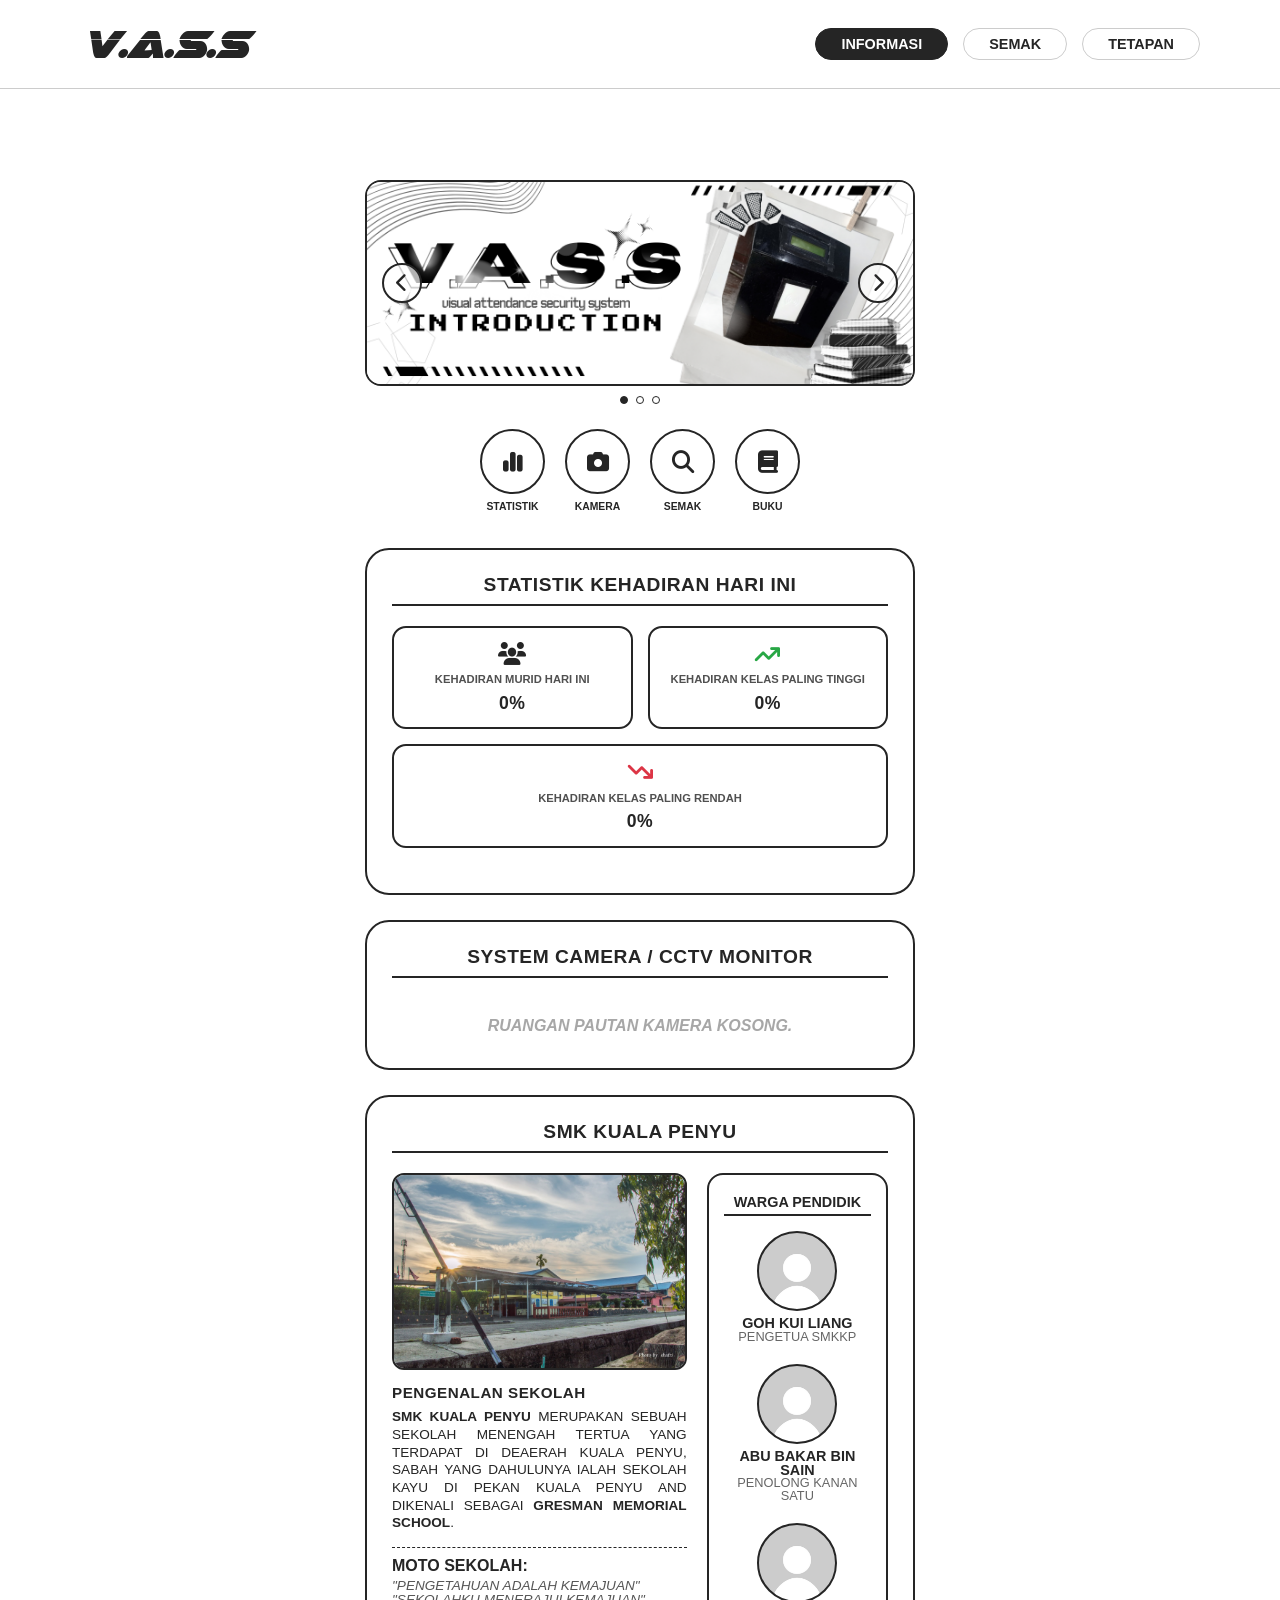
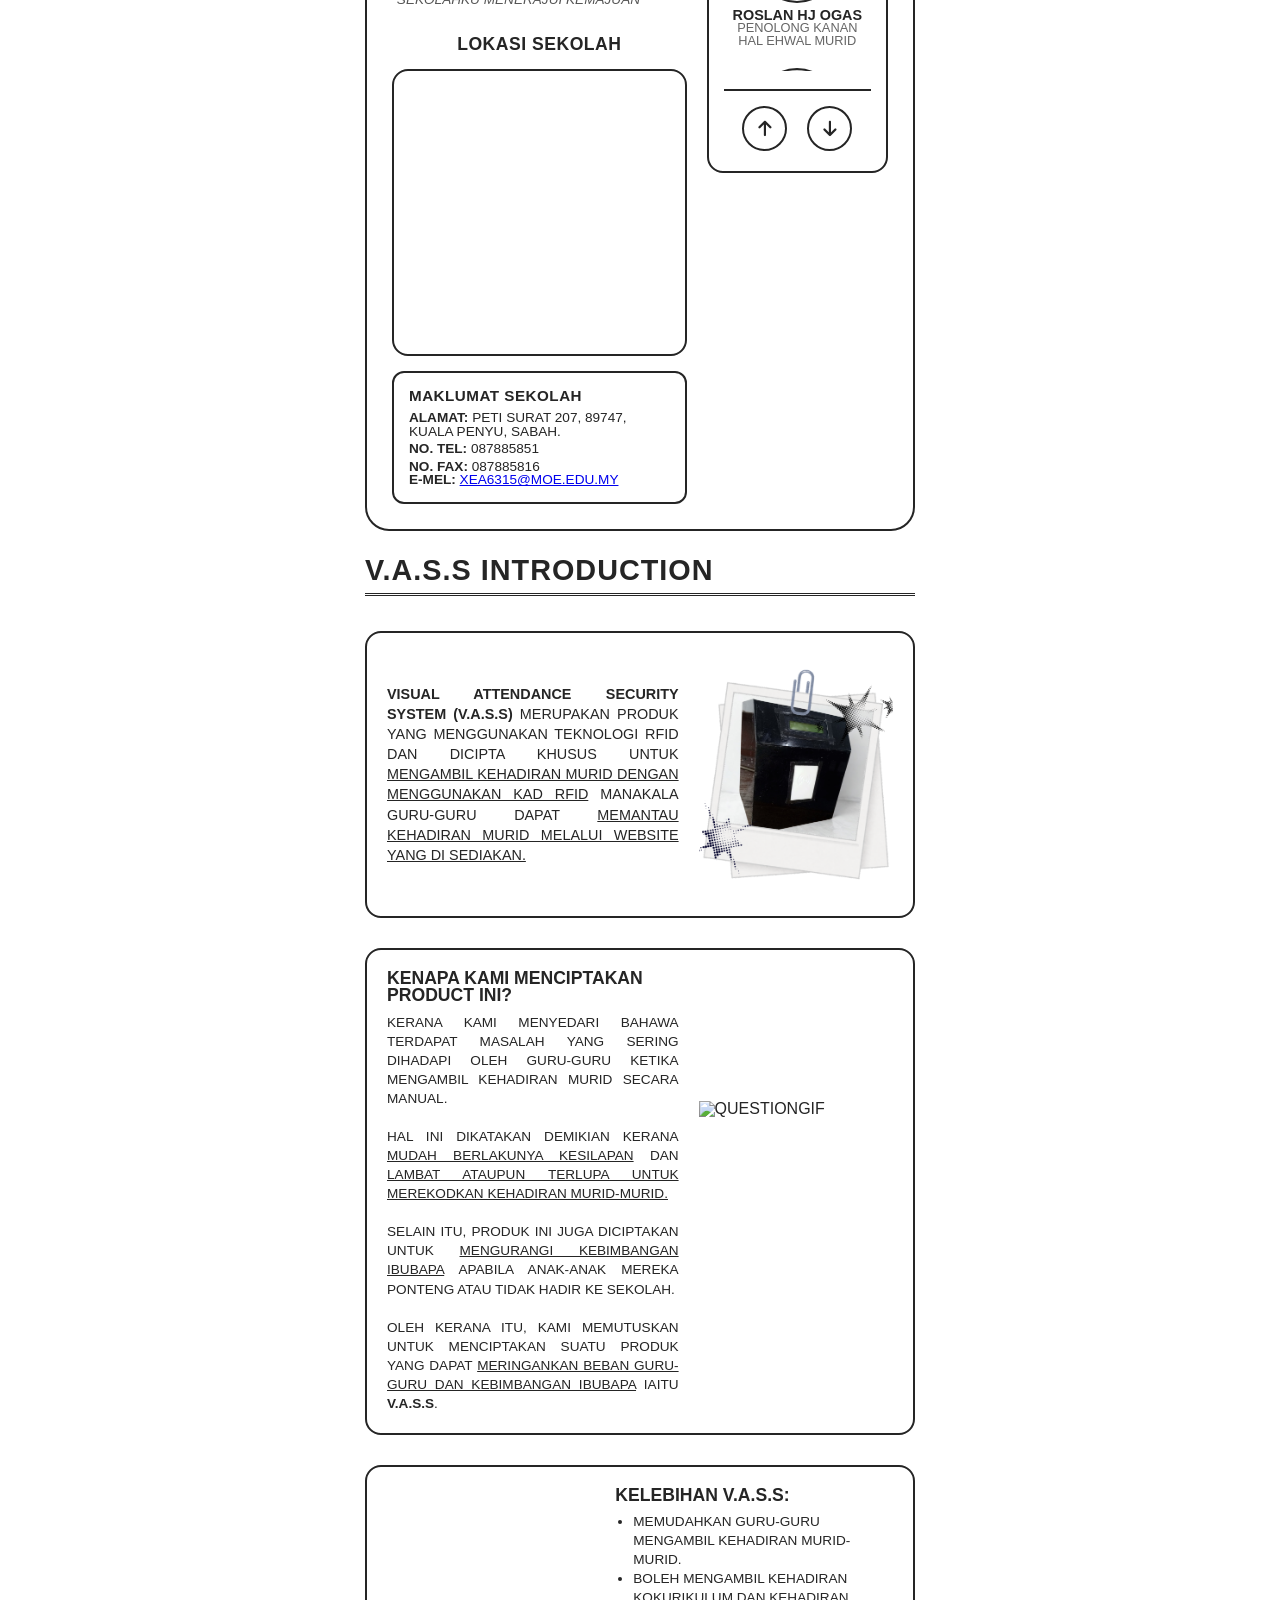
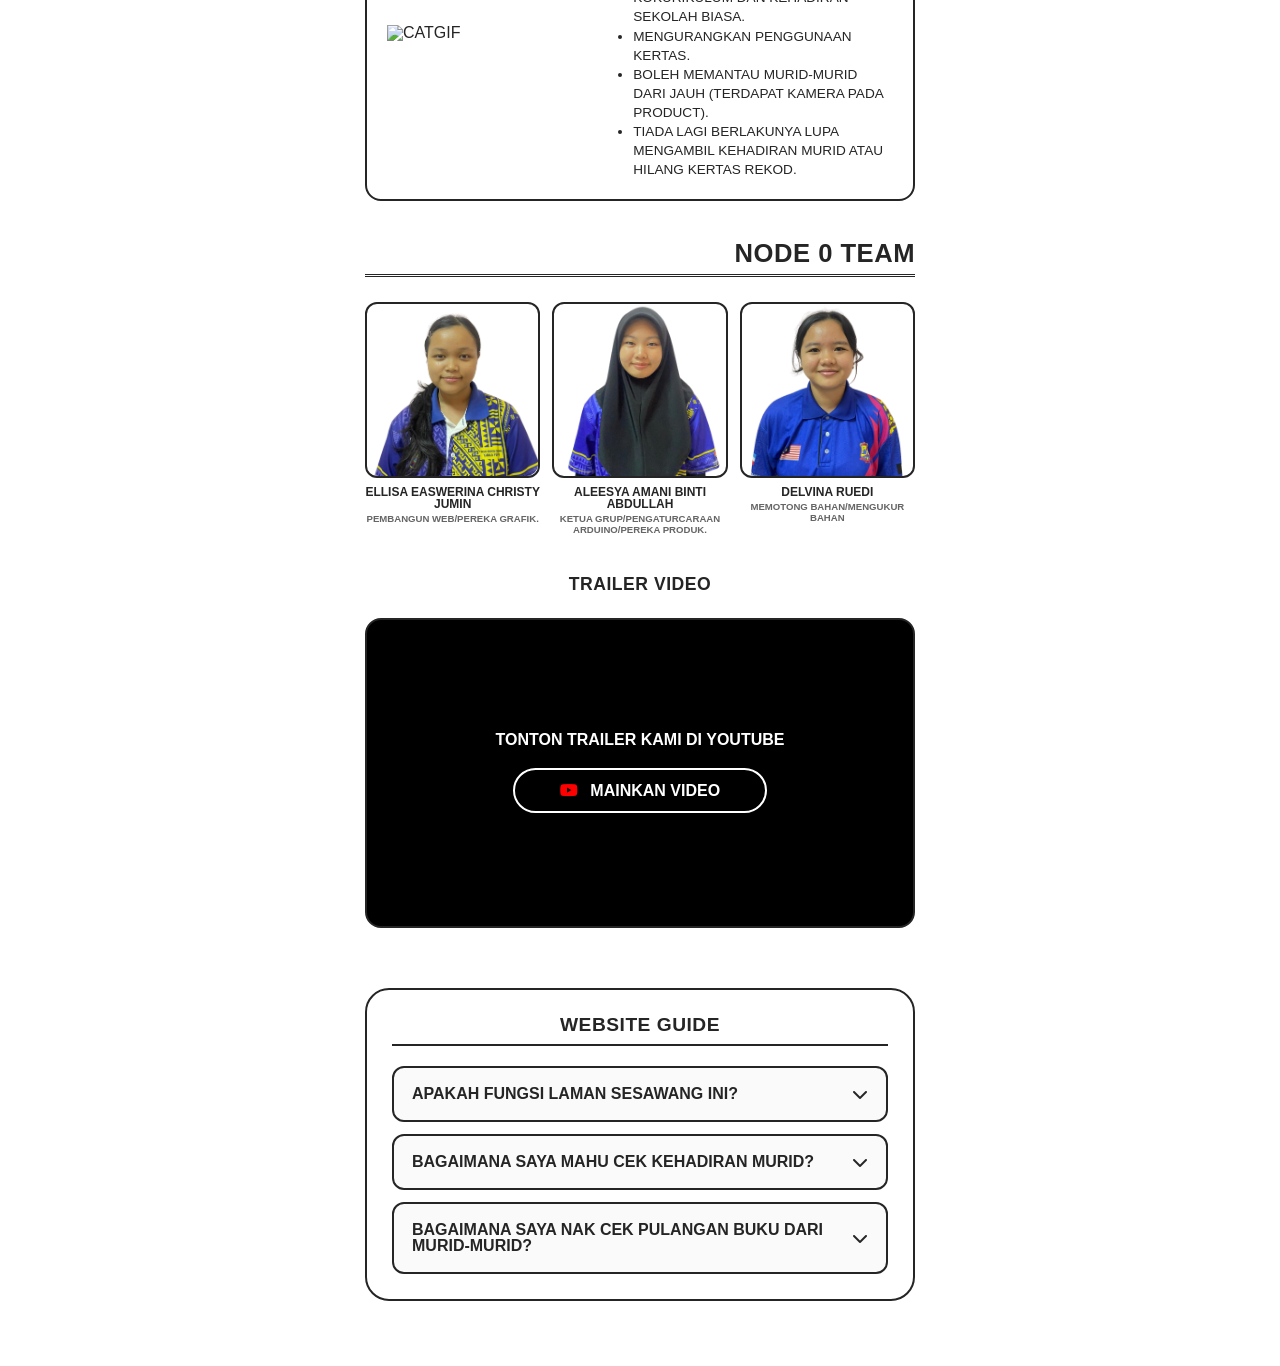
==== commit 6a3bbc3a: "Update print statement from 'Hello' to 'Goodbye'" ====
--- a/index.html
+++ b/index.html
@@ -1936,8 +1936,8 @@
 
         if (maklumatCard) maklumatCard.style.display = "block";
 
-        const URL_SESI_PAGI = "https://script.google.com/macros/s/AKfycbyoH-G7wD7CPvR4icGLoQoWU3iJ7K5nrJQaiMsBjLkE3XYq0DMM3yk2vgrZtSvGDZ4qHg/exec"; 
-        const URL_KOKUM      = "https://script.google.com/macros/s/AKfycbxpcW5bn6dIrq9Cr1Fzr2Pab5nC5LensL7Uk5XWQK0IfEuOSsFdwKJ3kv3hrWdUwq3s/exec"; 
+        const URL_SESI_PAGI = "https://script.google.com/macros/s/AKfycbz06EADmwfp6oBeyZYlPKrvWrvWAmI1CHylEvtXdSsHOUHsoaT5r_0B8-qAym-LFloPJA/exec"; 
+        const URL_KOKUM      = "https://script.google.com/macros/s/AKfycbxooMDLIAsibkd3jezmvoZYKLQvWapUgjKBlCtMBvMoBSjYIdQ3bPP5rp4mFu7qC1rg/exec"; 
 
         let targetURL = "";
 
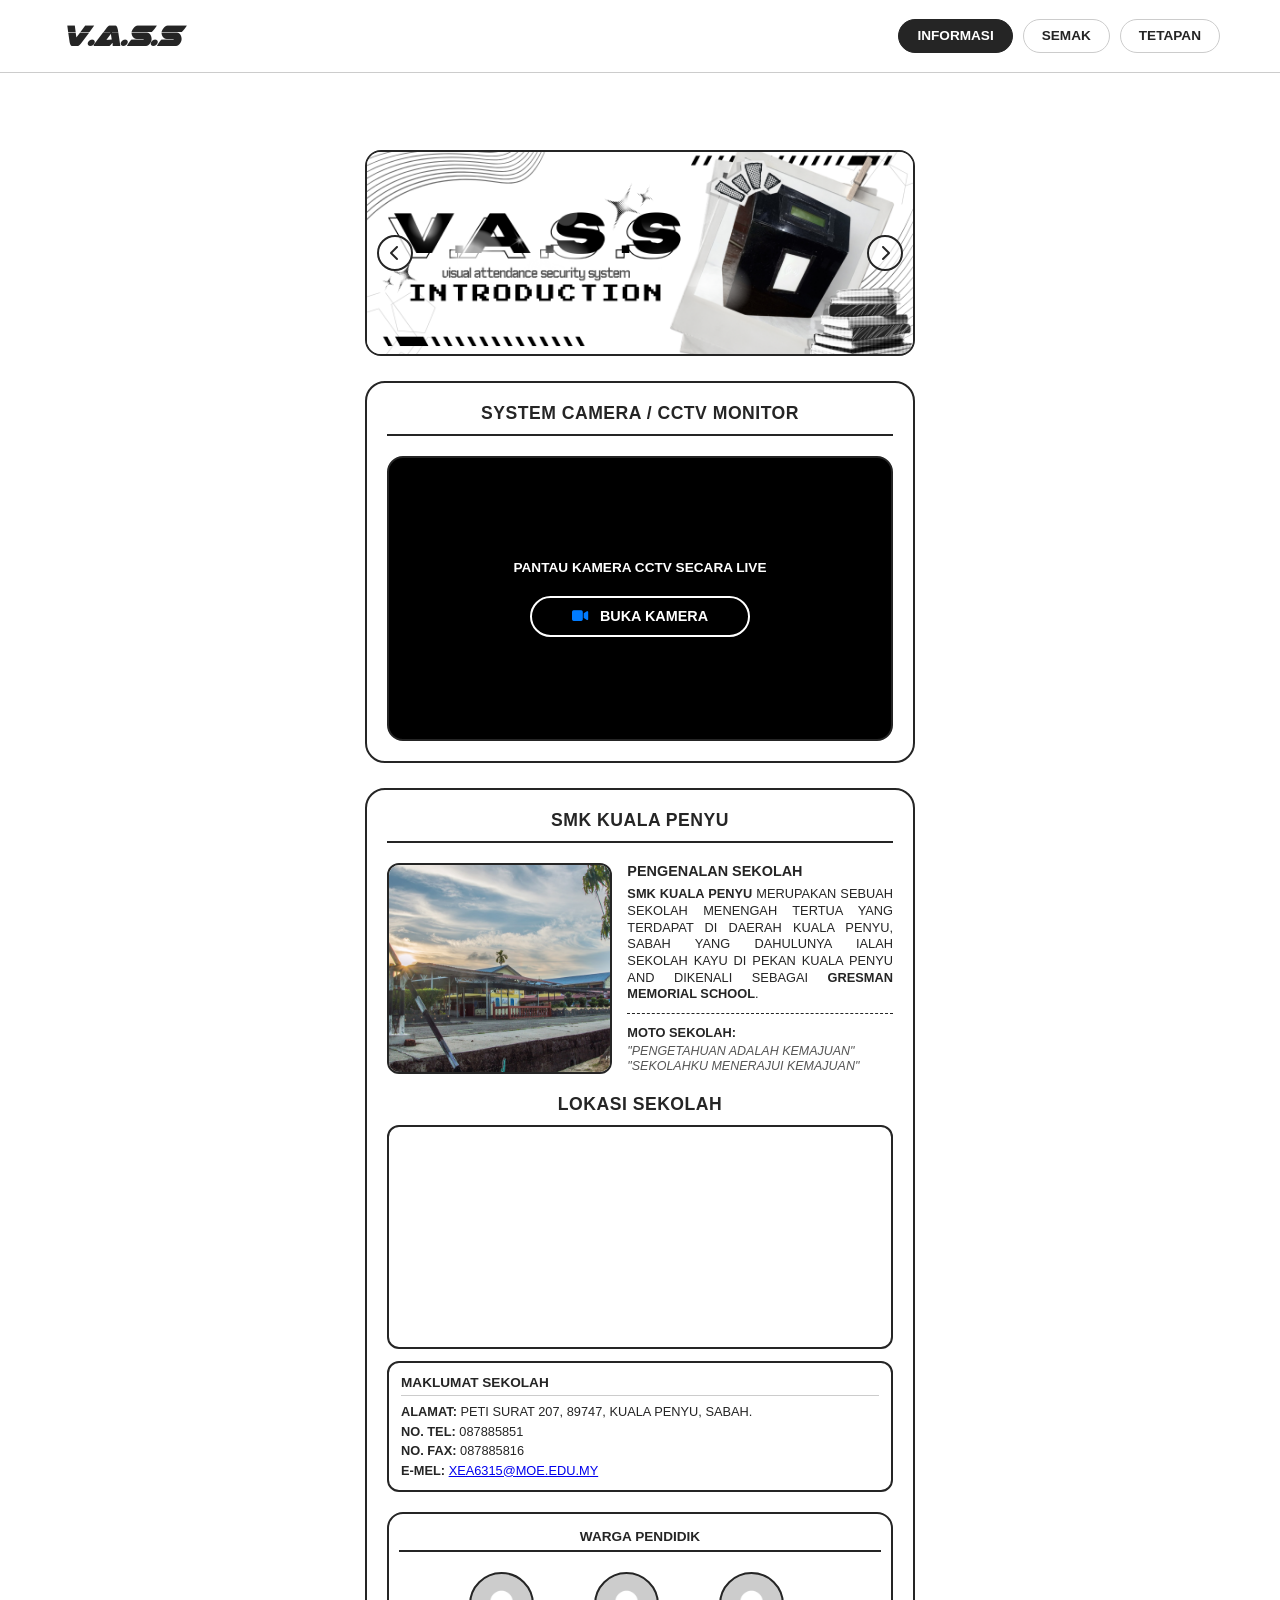
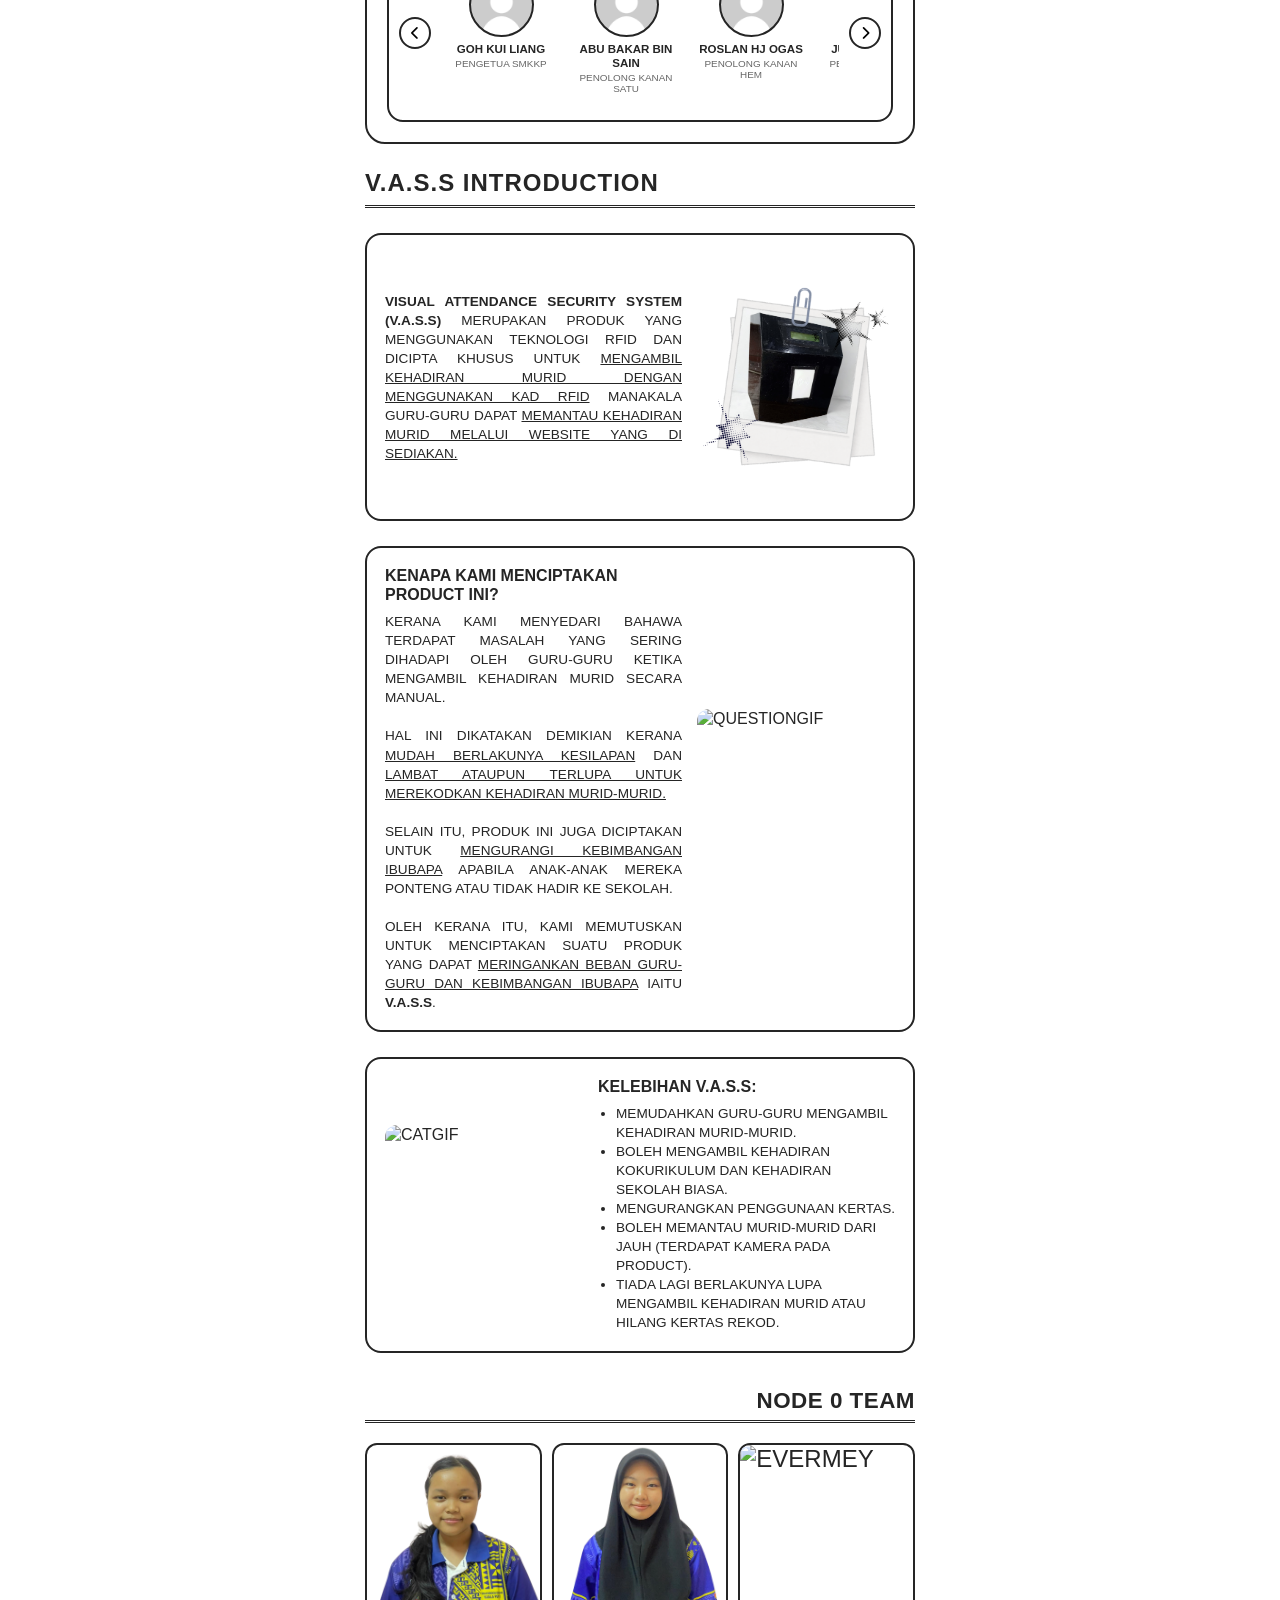
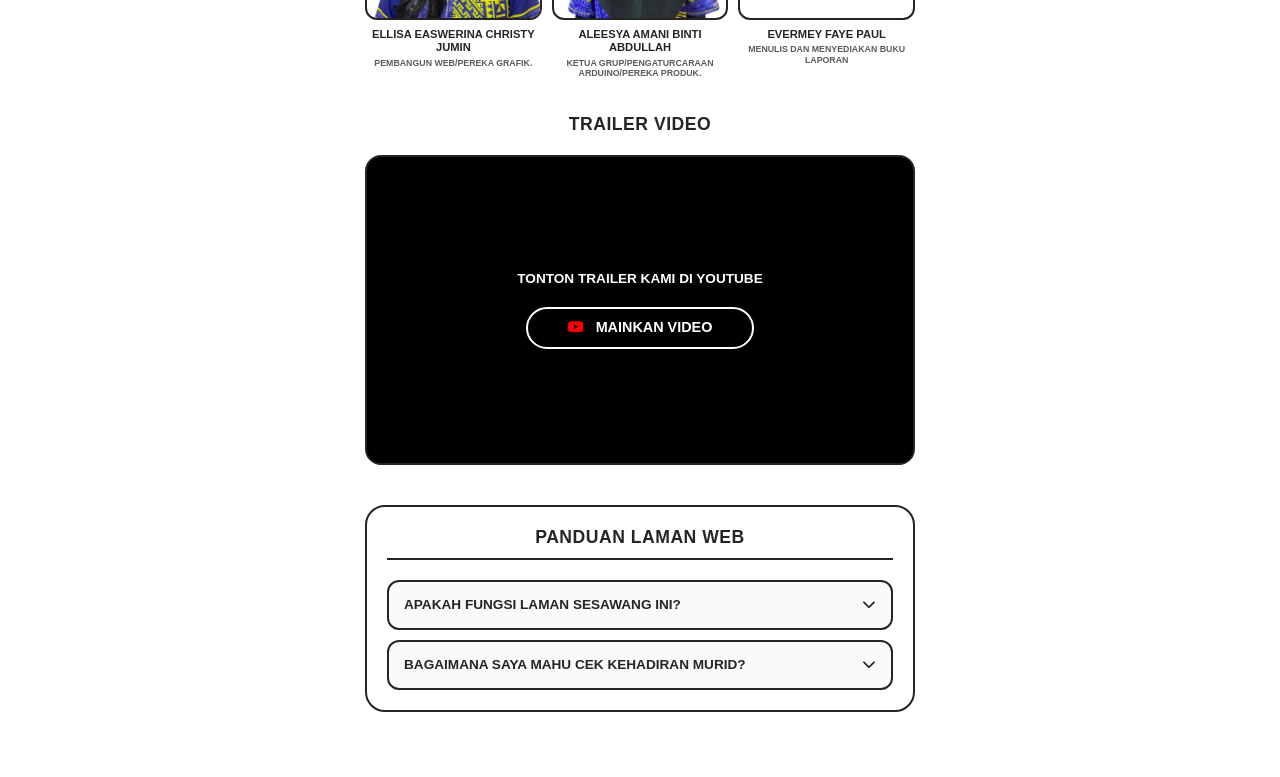
==== commit 6d8019b1: "Add files via upload" ====
--- a/index.html
+++ b/index.html
@@ -5,961 +5,7 @@
     <meta name="viewport" content="width=device-width, initial-scale=1.0">
     <title>VASS System</title>
     <link rel="stylesheet" href="https://cdnjs.cloudflare.com/ajax/libs/font-awesome/6.4.0/css/all.min.css">
-    
-    <style>
-        * {
-            box-sizing: border-box;
-            margin: 0;
-            padding: 0;
-        }
-
-        :root {
-            --bg-color: #ffffff;
-            --text-color: #252525;
-            --border-color: #cccccc;
-            --btn-bg: #ffffff;
-            --btn-active-bg: #252525;
-            --btn-active-text: #ffffff;
-            --input-bg: #ffffff;
-            --dropdown-bg: #ffffff;
-            --dropdown-hover: #f1f1f1;
-            --card-wrapper-bg: #ffffff; 
-            --submenu-bar-bg: #ffffff;
-        }
-
-        [data-theme="dark"] {
-            --bg-color: #121212;
-            --text-color: #ffffff;
-            --border-color: #444444;
-            --btn-bg: #1e1e1e;
-            --btn-active-bg: #ffffff;
-            --btn-active-text: #121212;
-            --input-bg: #1e1e1e;
-            --dropdown-bg: #1e1e1e;
-            --dropdown-hover: #2d2d2d;
-            --card-wrapper-bg: #1e1e1e;
-            --submenu-bar-bg: #1e1e1e;
-        }
-
-        body {
-            font-family: "Arial", sans-serif;
-            text-transform: uppercase;
-            line-height: 1;
-            color: var(--text-color);
-            background-color: var(--bg-color);
-            overflow-x: hidden;
-            scroll-behavior: smooth;
-        }
-
-        #page {
-            width: 100vw;
-            min-height: 100vh;
-            position: relative;
-            background-color: var(--bg-color);
-        }
-
-        /* HEADER NAVIGASI ATAS */
-        .nav-wrapper {
-            position: fixed;
-            left: 0;
-            right: 0;
-            top: 0;
-            width: 100vw;
-            z-index: 10;
-            background-color: var(--bg-color);
-            border-bottom: 1px solid var(--border-color);
-            display: flex;
-            flex-direction: column;
-            align-items: center;
-        }
-
-        .navigation-main {
-            width: 100%;
-            max-width: 1200px;
-            display: flex;
-            justify-content: space-between; 
-            align-items: center;
-            padding: 20px 40px; 
-        }
-
-        .brand-logo {
-            display: flex;
-            align-items: center;
-            gap: 8px;
-            font-size: 1.1rem;
-            font-weight: 900;
-            color: var(--text-color);
-        }
-
-        .logo-text-full {
-            font-size: 0.8rem;
-            font-weight: bold;
-            opacity: 0.7;
-            text-transform: uppercase;
-        }
-
-        .nav-links {
-            display: flex;
-            gap: 15px;
-        }
-
-        .nav-links a {
-            text-decoration: none;
-            color: var(--text-color); 
-            font-size: 0.9rem;
-            font-weight: bold;
-            padding: 8px 25px;
-            border-radius: 50px; 
-            border: 1px solid var(--border-color); 
-            background-color: var(--btn-bg); 
-            transition: none !important; 
-        }
-
-        .nav-links a.active {
-            color: var(--btn-active-text) !important; 
-            border-color: var(--btn-active-bg) !important; 
-            background-color: var(--btn-active-bg) !important;
-        }
-
-        /* SUB-MENU PETAK MELINTANG */
-        .submenu-bar {
-            width: calc(100% - 80px);
-            max-width: 850px;
-            background-color: var(--submenu-bar-bg);
-            border: 2px solid var(--text-color);
-            border-radius: 8px;
-            display: none; 
-            justify-content: space-around;
-            padding: 0;
-            overflow: hidden;
-            margin-bottom: 15px;
-        }
-
-        .submenu-btn {
-            flex: 1;
-            padding: 15px 10px;
-            background: transparent;
-            border: none;
-            color: var(--text-color);
-            font-weight: bold;
-            font-size: 0.85rem;
-            cursor: pointer;
-            text-align: center;
-            text-transform: uppercase;
-        }
-
-        .submenu-btn:not(:last-child) {
-            border-right: 2px solid var(--text-color);
-        }
-
-        .submenu-btn:hover, .submenu-btn.active {
-            background-color: var(--dropdown-hover);
-        }
-
-        /* LOADER TRANSISI */
-        .loader {
-            position: fixed;
-            top: 0;
-            left: -100vw; 
-            width: 100vw;
-            height: 100vh;
-            background-color: #000000; 
-            z-index: 15;
-            transform: translateX(0);
-            transition: transform 0.6s cubic-bezier(0.7, 0, 0.3, 1);
-            pointer-events: none;
-        }
-
-        /* CONTAINER UTAMA */
-        .container {
-            width: 100vw;
-            min-height: 100vh;
-            display: none; 
-            justify-content: flex-start;
-            align-items: center;
-            flex-direction: column;
-            padding: 180px 20px 40px 20px;
-        }
-
-        /* HERO & QUICK LINKS */
-        .hero-section-slider {
-            width: 100%;
-            max-width: 550px;
-            display: flex;
-            flex-direction: column;
-            align-items: center;
-            gap: 10px;
-            margin-bottom: 25px;
-        }
-
-        .hero-main-box {
-            width: 100%;
-            height: auto; 
-            aspect-ratio: 1200 / 450; 
-            border: 2px solid var(--text-color);
-            border-radius: 16px;
-            display: flex;
-            align-items: center;
-            justify-content: space-between;
-            padding: 0; 
-            background-color: var(--card-wrapper-bg);
-            position: relative; 
-            overflow: hidden; 
-        }
-
-        .hero-nav-arrow {
-            position: absolute;
-            top: 50%;
-            transform: translateY(-50%);
-            background: rgba(255, 255, 255, 0.7);
-            border: 2px solid var(--text-color);
-            border-radius: 50%;
-            width: 40px;
-            height: 40px;
-            font-size: 1.2rem;
-            color: var(--text-color);
-            cursor: pointer;
-            display: flex;
-            align-items: center;
-            justify-content: center;
-            z-index: 10;
-        }
-        
-        .arrow-left { left: 15px; }
-        .arrow-right { right: 15px; }
-        
-        .hero-nav-arrow:hover {
-            background: var(--text-color);
-            color: var(--bg-color);
-        }
-
-        .hero-image-placeholder {
-            font-weight: bold;
-            font-size: 1.1rem;
-            text-align: center;
-            flex: 1;
-            cursor: pointer; 
-            height: 100%;
-            display: flex;
-            align-items: center;
-            justify-content: center;
-        }
-
-        .hero-dots-indicator {
-            display: flex;
-            gap: 8px;
-        }
-
-        .hero-dot {
-            width: 8px;
-            height: 8px;
-            border-radius: 50%;
-            border: 1px solid var(--text-color);
-            background-color: transparent;
-        }
-
-        .hero-dot.active {
-            background-color: var(--text-color);
-        }
-
-        .quick-links-row {
-            display: flex;
-            justify-content: center;
-            gap: 20px;
-            width: 100%;
-            max-width: 550px;
-            margin-bottom: 35px;
-        }
-
-        .quick-circle-item {
-            display: flex;
-            flex-direction: column;
-            align-items: center;
-            gap: 8px;
-            cursor: pointer;
-            text-decoration: none;
-            color: var(--text-color);
-        }
-
-        .quick-circle-btn {
-            width: 65px;
-            height: 65px;
-            border-radius: 50%;
-            border: 2px solid var(--text-color);
-            background-color: var(--card-wrapper-bg);
-            display: flex;
-            align-items: center;
-            justify-content: center;
-            font-size: 1.4rem;
-            transition: transform 0.1s ease;
-        }
-
-        .quick-circle-btn:hover {
-            background-color: var(--text-color);
-            color: var(--bg-color);
-        }
-
-        .quick-circle-label {
-            font-size: 0.65rem;
-            font-weight: bold;
-            text-align: center;
-            max-width: 80px;
-        }
-
-        .info-content-block {
-            width: 100%;
-            max-width: 550px;
-            border: 2px solid var(--text-color);
-            border-radius: 24px;
-            padding: 25px;
-            background-color: var(--card-wrapper-bg);
-            margin-bottom: 25px;
-            scroll-margin-top: 180px; 
-        }
-
-        .info-block-title {
-            font-size: 1.2rem;
-            font-weight: bold;
-            border-bottom: 2px solid var(--text-color);
-            padding-bottom: 10px;
-            margin-bottom: 20px;
-            letter-spacing: 0.5px;
-            text-align: center;
-        }
-
-        .stats-grid-container {
-            display: grid;
-            grid-template-columns: repeat(2, 1fr);
-            gap: 15px;
-            width: 100%;
-        }
-
-        .stat-box-card {
-            border: 2px solid var(--text-color);
-            border-radius: 14px;
-            padding: 15px;
-            display: flex;
-            flex-direction: column;
-            align-items: center;
-            justify-content: center;
-            text-align: center;
-            gap: 8px;
-            background-color: var(--bg-color);
-        }
-
-        .stat-box-icon {
-            font-size: 1.4rem;
-            color: var(--text-color);
-        }
-
-        .stat-box-label {
-            font-size: 0.7rem;
-            font-weight: bold;
-            line-height: 1.2;
-            opacity: 0.8;
-        }
-
-        .stat-box-value {
-            font-size: 1.1rem;
-            font-weight: 900;
-            letter-spacing: 0.5px;
-        }
-
-        .product-intro-section {
-            width: 100%;
-            max-width: 550px;
-            display: flex;
-            flex-direction: column;
-            gap: 25px;
-            margin-bottom: 40px;
-            scroll-margin-top: 180px;
-        }
-
-        .intro-title-header {
-            font-size: 1.3rem;
-            font-weight: 900;
-            text-align: center;
-            border-bottom: 3px double var(--text-color);
-            padding-bottom: 8px;
-            letter-spacing: 1px;
-        }
-
-        .team-title-sub {
-            font-size: 1.1rem;
-            font-weight: bold;
-            text-align: center;
-            letter-spacing: 0.5px;
-        }
-
-        .team-grid {
-            display: grid;
-            grid-template-columns: repeat(3, 1fr);
-            gap: 12px;
-            width: 100%;
-        }
-
-        .team-member-card {
-            display: flex;
-            flex-direction: column;
-            align-items: center;
-            gap: 8px;
-        }
-
-        .team-avatar-box {
-            width: 100%;
-            aspect-ratio: 1; 
-            border: 2px solid var(--text-color);
-            border-radius: 12px;
-            background-color: var(--card-wrapper-bg);
-            display: flex;
-            align-items: center;
-            justify-content: center;
-            font-size: 1.5rem;
-        }
-
-        .team-info-desc {
-            text-align: center;
-            width: 100%;
-        }
-
-        .team-name {
-            font-size: 0.75rem;
-            font-weight: bold;
-            margin-bottom: 3px;
-        }
-
-        .team-role {
-            font-size: 0.6rem;
-            opacity: 0.7;
-            font-weight: bold;
-            line-height: 1.2;
-        }
-
-        .video-player-card {
-            width: 100%;
-            aspect-ratio: 16/9;
-            border: 2px solid var(--text-color);
-            border-radius: 16px;
-            overflow: hidden;
-            background-color: #000000;
-        }
-
-        .btn-jump-guide {
-            align-self: center;
-            background-color: transparent;
-            color: var(--text-color);
-            border: 2px solid var(--text-color);
-            padding: 10px 30px;
-            font-size: 0.85rem;
-            font-weight: bold;
-            border-radius: 50px;
-            cursor: pointer;
-            margin-top: 10px;
-        }
-
-        .btn-jump-guide:hover {
-            background-color: var(--text-color);
-            color: var(--bg-color);
-        }
-
-        .visual-main-menu {
-            display: none;
-            grid-template-columns: repeat(2, 1fr);
-            gap: 20px;
-            width: 100%;
-            max-width: 550px;
-            margin-bottom: 25px;
-        }
-
-        .visual-menu-btn {
-            background-color: var(--card-wrapper-bg);
-            border: 2px solid var(--text-color);
-            border-radius: 16px;
-            padding: 25px 15px;
-            font-size: 0.9rem;
-            font-weight: bold;
-            color: var(--text-color);
-            cursor: pointer;
-            display: flex;
-            flex-direction: column;
-            align-items: center;
-            gap: 12px;
-            text-transform: uppercase;
-        }
-
-        .visual-menu-btn i { font-size: 1.8rem; }
-
-        .visual-menu-btn:hover {
-            background-color: var(--text-color);
-            color: var(--bg-color);
-        }
-
-        .kehadiran-card {
-            width: 100%;
-            max-width: 550px;
-            background-color: var(--card-wrapper-bg);
-            border: 2px solid var(--text-color);
-            border-radius: 24px; 
-            padding: 30px;
-            display: flex;
-            flex-direction: column;
-            align-items: center;
-            gap: 20px;
-            margin-bottom: 25px;
-        }
-
-        .search-title-section {
-            font-size: 1.4rem;
-            font-weight: bold;
-            width: 100%;
-            text-align: center;
-            color: var(--text-color);
-        }
-
-        .form-group-block {
-            width: 100%;
-            display: flex;
-            flex-direction: column;
-            gap: 8px;
-            align-items: flex-start;
-        }
-
-        .form-label-custom {
-            font-size: 0.95rem;
-            font-weight: bold;
-            padding-left: 15px;
-            color: var(--text-color);
-        }
-
-        .search-box-container {
-            position: relative;
-            width: 100%;
-            display: flex;
-            align-items: center;
-            background-color: var(--input-bg);
-            border: 2px solid var(--text-color);
-            border-radius: 50px; 
-            padding: 5px 25px;
-            height: 50px;
-        }
-
-        .search-input {
-            flex: 1;
-            border: none;
-            background: transparent;
-            font-size: 0.95rem;
-            font-weight: bold;
-            color: var(--text-color);
-            outline: none;
-            text-transform: uppercase;
-        }
-
-        .search-icon-left {
-            margin-right: 12px;
-            color: var(--text-color);
-            font-size: 1.1rem;
-        }
-
-        .btn-semak-oval {
-            background-color: transparent;
-            color: var(--text-color);
-            border: 2px solid var(--text-color);
-            padding: 12px 45px;
-            font-size: 1rem;
-            font-weight: bold;
-            border-radius: 50px; 
-            cursor: pointer;
-            text-transform: uppercase;
-            margin-top: 5px;
-        }
-
-        .btn-semak-oval:hover { background-color: var(--text-color); color: var(--bg-color); }
-
-        .maklumat-card {
-            width: 100%;
-            max-width: 550px;
-            background-color: var(--card-wrapper-bg);
-            border: 2px solid var(--text-color);
-            border-radius: 24px;
-            padding: 30px;
-            display: none; 
-            flex-direction: column;
-            gap: 16px;
-            text-align: left;
-        }
-
-        .class-mode-layout {
-            display: none; 
-            width: 100%;
-            max-width: 1100px; 
-            grid-template-columns: 120px 1fr;
-            gap: 35px;
-            align-items: start;
-            margin-top: 10px;
-        }
-
-        .class-circles-container {
-            display: flex;
-            flex-direction: column;
-            gap: 20px;
-            align-items: center;
-        }
-
-        .class-circle-btn {
-            position: relative;
-            width: 65px;
-            height: 65px;
-            border-radius: 50%;
-            border: 3px solid var(--text-color);
-            background-color: var(--btn-bg);
-            color: var(--text-color);
-            font-size: 1.4rem; 
-            font-weight: 900;
-            cursor: pointer;
-            display: flex;
-            align-items: center;
-            justify-content: center;
-        }
-
-        .class-circle-btn.active, .class-circle-btn:hover {
-            background-color: var(--text-color);
-            color: var(--bg-color);
-        }
-
-        .class-monitor-card {
-            background-color: var(--card-wrapper-bg);
-            border: 2px solid var(--text-color);
-            border-radius: 16px;
-            padding: 30px;
-            width: 100%;
-            min-height: 500px; 
-            display: flex;
-            flex-direction: column;
-        }
-
-        .class-monitor-title {
-            font-size: 1.4rem;
-            font-weight: 900;
-            border-bottom: 3px solid var(--text-color);
-            padding-bottom: 15px;
-            margin-bottom: 15px;
-            text-align: center;
-            letter-spacing: 1px;
-        }
-
-        .rfid-live-badge {
-            background-color: #007bff; color: #fff; font-size: 0.75rem; padding: 6px 14px; border-radius: 50px;
-            display: inline-block; margin-bottom: 20px; text-align: center; font-weight: bold; align-self: center;
-        }
-
-        .student-rows-container {
-            display: flex;
-            flex-direction: column;
-            gap: 12px;
-            max-height: 550px; 
-            overflow-y: auto;
-            padding-right: 5px;
-        }
-
-        #page[data-route="a"] .container.route-a,
-        #page[data-route="b"] .container.route-b,
-        #page[data-route="c"] .container.route-c { display: flex; }
-        .disable-hover { pointer-events: none; }
-        .disable-hover .nav-links a { pointer-events: none; }
-
-        .school-layout {
-            display: flex;
-            gap: 20px;
-            width: 100%;
-            margin-top: 15px;
-            align-items: stretch;
-        }
-
-        .school-left-info {
-            flex: 2; 
-            display: flex;
-            flex-direction: column;
-            gap: 15px;
-        }
-
-        .school-image-box {
-            width: 100%;
-            height: auto;
-            max-height: 350px; 
-            border: 2px solid var(--text-color);
-            border-radius: 12px;
-            overflow: hidden; 
-            display: flex;
-        }
-
-        .school-image-box img {
-            width: 100%;
-            height: 100%;
-            object-fit: cover; 
-        }
-
-        .school-text-card h4 {
-            font-size: 0.95rem;
-            margin-bottom: 8px;
-            letter-spacing: 0.5px;
-        }
-
-        .school-bordered-box {
-            border: 2px solid var(--text-color);
-            border-radius: 12px;
-            padding: 15px;
-            background-color: var(--card-wrapper-bg);
-        }
-
-        .school-right-teachers {
-            flex: 1; 
-            display: flex;
-            flex-direction: column;
-            background: var(--card-wrapper-bg);
-            border: 2px solid var(--text-color);
-            border-radius: 16px;
-            padding: 20px 15px;
-            height: 600px;
-            position: relative;
-        }
-
-        .teachers-scroll-container {
-            display: flex;
-            flex-direction: column; 
-            gap: 20px;
-            width: 100%;
-            height: 440px;
-            overflow-y: hidden; 
-            scroll-behavior: smooth;
-        }
-
-        .teacher-profile-card {
-            display: flex;
-            flex-direction: column;
-            align-items: center;
-            text-align: center;
-            width: 100%;
-            flex-shrink: 0; 
-        }
-
-        .teacher-circle-img {
-            width: 80px;
-            height: 80px;
-            border-radius: 50%;
-            border: 2px solid var(--text-color);
-            background: #ddd;
-            overflow: hidden;
-            margin-bottom: 5px;
-        }
-
-        .teacher-name {
-            font-size: 0.9rem;
-            font-weight: bold;
-        }
-
-        .teacher-role {
-            font-size: 0.8rem;
-            color: #666;
-        }
-
-        .teacher-scroll-controls {
-            display: flex;
-            justify-content: center;
-            gap: 20px;
-            margin-top: auto;
-            padding-top: 15px;
-            border-top: 2px solid var(--text-color);
-            width: 100%;
-        }
-
-        .teacher-nav-btn {
-            width: 45px;
-            height: 45px;
-            border-radius: 50%;
-            border: 2px solid var(--text-color);
-            background-color: var(--btn-bg);
-            color: var(--text-color);
-            font-size: 1.1rem;
-            cursor: pointer;
-            display: flex;
-            align-items: center;
-            justify-content: center;
-        }
-
-        .teacher-nav-btn:hover {
-            background-color: var(--text-color);
-            color: var(--bg-color);
-        }
-
-        @media (max-width: 768px) {
-            .school-layout { flex-direction: column; }
-            .school-right-teachers { width: 100%; height: auto; }
-            .teachers-scroll-container {
-                flex-direction: row; 
-                overflow-x: hidden;
-                height: auto;
-                width: 100%;
-                padding-bottom: 10px;
-            }
-            .teacher-profile-card { width: 120px; }
-            .teacher-scroll-controls { margin-top: 15px; }
-        }
-
-        .faq-container {
-            display: flex;
-            flex-direction: column;
-            gap: 12px;
-            margin-top: 15px;
-        }
-
-        .faq-item {
-            border: 2px solid var(--text-color);
-            border-radius: 12px;
-            background: var(--card-wrapper-bg);
-            overflow: hidden;
-            transition: all 0.3s ease;
-        }
-
-        .faq-question {
-            padding: 18px;
-            font-weight: bold;
-            display: flex;
-            justify-content: space-between;
-            align-items: center;
-            cursor: pointer;
-            user-select: none;
-            background: rgba(0, 0, 0, 0.02);
-        }
-
-        .faq-question:hover { background: rgba(0, 0, 0, 0.05); }
-
-        .faq-icon { transition: transform 0.3s ease; }
-
-        .faq-answer {
-            max-height: 0;
-            overflow: hidden;
-            transition: max-height 0.3s ease, padding 0.3s ease;
-            padding: 0 18px;
-            color: #444;
-            line-height: 1.5;
-            font-size: 0.95rem;
-            border-top: 0 solid var(--text-color);
-        }
-
-        .faq-item.active .faq-answer {
-            max-height: 200px; 
-            padding: 15px 18px;
-            border-top: 2px solid var(--text-color);
-        }
-
-        .faq-item.active .faq-icon { transform: rotate(180deg); }
-
-        .team-avatar-box img {
-            width: 100%;
-            height: 100%;
-            object-fit: cover;
-            border-radius: 12px;
-        }
-
-        @font-face {
-            font-family: 'airstrikelaser';
-            src: url('airstrikelaser.ttf') format('truetype');
-        }
-
-        .brand-logo {
-            display: flex;
-            align-items: center;
-            gap: 12px;
-            font-size: 3rem;
-            font-family: 'airstrikelaser', sans-serif;
-            font-weight: 900;
-            color: var(--text-color);
-            cursor: pointer;
-            position: relative;
-        }
-
-        .logo-text-full {
-            font-size: 0.8rem;
-            font-family: "Arial", sans-serif;
-            font-weight: bold;
-            opacity: 0;
-            visibility: hidden;
-            text-transform: uppercase;
-            transition: opacity 0.3s ease, visibility 0.3s ease;
-            white-space: nowrap;
-        }
-
-        .brand-logo:hover .logo-text-full {
-            opacity: 0.7;
-            visibility: visible;
-        }
-
-        /* GAYA PETAK TETAPAN / SETTING */
-        .setting-box-wrapper {
-            width: 100%;
-            max-width: 550px;
-            border: 2px solid var(--text-color);
-            border-radius: 24px;
-            padding: 30px;
-            background-color: var(--card-wrapper-bg);
-            margin-top: 20px;
-        }
-
-        .setting-title {
-            font-size: 1.8rem;
-            font-weight: 900;
-            text-align: center;
-            letter-spacing: 2px;
-            padding-bottom: 15px;
-            border-bottom: 2px solid var(--text-color);
-            margin-bottom: 25px;
-        }
-
-        .setting-content {
-            width: 100%;
-            padding: 10px 0;
-            display: flex;
-            flex-direction: column;
-            gap: 25px;
-        }
-
-        .setting-row {
-            display: flex;
-            flex-direction: column;
-            align-items: center;
-            gap: 15px;
-        }
-
-        .setting-label {
-            font-size: 1rem;
-            font-weight: bold;
-            letter-spacing: 0.5px;
-        }
-
-        .theme-options, .lang-options {
-            display: flex;
-            gap: 12px;
-        }
-
-        .theme-oval-btn, .lang-oval-btn {
-            background-color: var(--btn-bg);
-            color: var(--text-color);
-            border: 2px solid var(--border-color);
-            padding: 8px 25px;
-            font-size: 0.85rem;
-            font-weight: bold;
-            border-radius: 50px;
-            cursor: pointer;
-            text-transform: uppercase;
-            transition: none;
-        }
-
-        .theme-oval-btn.active, .lang-oval-btn.active {
-            background-color: var(--btn-active-bg);
-            color: var(--btn-active-text);
-            border-color: var(--btn-active-bg);
-        }
-    </style>
+    <link rel="stylesheet" href="style.css">
 </head>
 <body>
 
@@ -979,11 +25,10 @@
           </div>
       </div>
 
-      <!-- SUB-MENU PETAK MELINTANG -->
+      <!-- SUB-MENU PETAK MELINTANG (HANYA KOKUM & PAGI) -->
       <div id="subMenuBar" class="submenu-bar">
           <button class="submenu-btn" id="sub-kokum" onClick="changeSubSection('Kehadiran Kokum')">Kehadiran Kokum</button>
-          <button class="submenu-btn active" id="sub-pagi" onClick="changeSubSection('Kehadiran Sesi Pagi')">Kehadiran Sesi Pagi</button>
-          <button class="submenu-btn" id="sub-buku" onClick="changeSubSection('Pulangan dan Pinjam Buku')">Pulangan dan Pinjam Buku</button>
+          <button class="submenu-btn active" id="sub-pagi" onClick="changeSubSection('Kehadiran Sesi Pagi')">Kehadiran Sesi Persekolahan</button>
       </div>
   </div>
 
@@ -1005,181 +50,136 @@
                   <i class="fa-solid fa-chevron-right"></i>
               </button>
           </div>
-          
-          <div class="hero-dots-indicator">
-              <div class="hero-dot active"></div>
-              <div class="hero-dot"></div>
-              <div class="hero-dot"></div>
-          </div>
-      </div>
-
-      <!-- QUICK MENU BUTTONS -->
-      <div class="quick-links-row">
-          <div class="quick-circle-item" onClick="document.getElementById('sectionStatistik').scrollIntoView();">
-              <div class="quick-circle-btn"><i class="fa-solid fa-chart-simple"></i></div>
-              <div class="quick-circle-label" id="ql-statistik">STATISTIK</div>
-          </div>
-          <div class="quick-circle-item" onClick="document.getElementById('sectionCamera').scrollIntoView();">
-              <div class="quick-circle-btn"><i class="fa-solid fa-camera"></i></div>
-              <div class="quick-circle-label" id="ql-kamera">KAMERA</div>
-          </div>
-          <div class="quick-circle-item" onClick="jumpToSemakMenu('Kehadiran Sesi Pagi')">
-              <div class="quick-circle-btn"><i class="fa-solid fa-magnifying-glass"></i></div>
-              <div class="quick-circle-label" id="ql-semak">SEMAK</div>
-          </div>
-          <div class="quick-circle-item" onClick="jumpToSemakMenu('Pulangan dan Pinjam Buku')">
-              <div class="quick-circle-btn"><i class="fa-solid fa-book"></i></div>
-              <div class="quick-circle-label" id="ql-buku">BUKU</div>
-          </div>
-      </div>
-
-      <!-- STATISTIK KEHADIRAN -->
-      <div id="sectionStatistik" class="info-content-block">
-          <div class="info-block-title" id="stat-title">STATISTIK KEHADIRAN HARI INI</div>
-          
-          <div class="stats-grid-container" style="margin-bottom: 20px;">
-              <div class="stat-box-card">
-                  <i class="fa-solid fa-users stat-box-icon"></i>
-                  <div class="stat-box-label" id="stat-l1">KEHADIRAN MURID HARI INI</div>
-                  <div class="stat-box-value">0%</div>
-              </div>
-
-              <div class="stat-box-card">
-                  <i class="fa-solid fa-arrow-trend-down stat-box-icon" style="color: #28a745; display: inline-block; transform: scaleY(-1);"></i>
-                  <div class="stat-box-label" id="stat-l2">KEHADIRAN KELAS PALING TINGGI</div>
-                  <div class="stat-box-value">0%</div>
-              </div>
-
-              <div class="stat-box-card" style="grid-column: span 2;">
-                  <i class="fa-solid fa-arrow-trend-down stat-box-icon" style="color: #dc3545;"></i>
-                  <div class="stat-box-label" id="stat-l3">KEHADIRAN KELAS PALING RENDAH</div>
-                  <div class="stat-box-value">0%</div>
-              </div>
-          </div>
       </div>
 
       <!-- SYSTEM CAMERA -->
-      <div id="sectionCamera" class="info-content-block" style="min-height: 150px;">
-          <div class="info-block-title" id="cam-title">SYSTEM CAMERA / CCTV MONITOR</div>
-          <div id="cam-desc" style="text-align: center; opacity: 0.4; font-weight: bold; padding-top: 20px; font-style: italic;">
-              Ruangan pautan kamera kosong.
-          </div>
+      <div id="sectionCamera" class="info-content-block">
+         <div class="info-block-title" id="cam-title">SYSTEM CAMERA / CCTV MONITOR</div>
+         <div class="video-player-card" style="display: flex; flex-direction: column; align-items: center; justify-content: center; background: #000; text-align: center; padding: 20px 15px;">
+              <p id="cam-desc" style="color: #fff; margin-bottom: 15px; font-weight: bold; font-size: 0.85rem;">
+                 PANTAU KAMERA CCTV SECARA LIVE
+             </p>
+             <a href="URL_LINK_KAMERA_ANDA_DI_SINI" target="_blank" class="btn-semak-oval" id="cam-btn" style="color: #fff; border-color: #fff; text-decoration: none;">
+                 <i class="fa-solid fa-video" style="color: #007bff; margin-right: 8px;"></i> <span id="cam-btn-txt">BUKA KAMERA</span>
+             </a>
+         </div>
       </div>
 
       <!-- PETAK: SEKOLAH -->
       <div id="sectionSekolah" class="info-content-block">
           <div class="info-block-title">SMK KUALA PENYU</div>
           
-          <div class="school-layout">
-              <div class="school-left-info">
-                  <div class="school-image-box">
-                      <img src="smkkpimg.jpg" alt="SMK Kuala Penyu">
-                  </div>
+          <div class="school-top-row">
+              <div class="school-img-wrapper">
+                  <img src="smkkpimg.jpg" alt="SMK Kuala Penyu">
+              </div>
+              
+              <div class="school-intro-wrapper">
+                  <h4 id="sch-intro-title" style="font-size: 0.9rem; margin-bottom: 6px;">PENGENALAN SEKOLAH</h4>
+                  <p id="sch-intro-desc" style="margin-bottom: 10px; text-align: justify; font-size: 0.8rem; line-height: 1.3;">
+                      <b>SMK Kuala Penyu</b> merupakan sebuah sekolah menengah tertua yang terdapat di daerah Kuala Penyu, Sabah yang dahulunya ialah sekolah kayu di Pekan Kuala Penyu and dikenali sebagai <b>Gresman Memorial School</b>. 
+                  </p>
                   
-                  <div class="school-text-card">
-                      <h4 id="sch-intro-title">PENGENALAN SEKOLAH</h4>
-                      <p id="sch-intro-desc" style="margin-bottom: 15px; text-align: justify; font-size: 0.85rem; line-height: 1.3;">
-                          <b>SMK Kuala Penyu</b> merupakan sebuah sekolah menengah tertua yang terdapat di deaerah Kuala Penyu, Sabah yang dahulunya ialah sekolah kayu di Pekan Kuala penyu and dikenali sebagai <b>Gresman Memorial School</b>. 
-                      </p>
-                      
-                      <div style="margin-top: 10px; padding-top: 10px; border-top: 1px dashed var(--text-color);">
-                          <p style="margin-bottom: 5px;"><b id="sch-motto-title">MOTO SEKOLAH:</b></p>
-                          <p id="sch-motto-desc" style="font-style: italic; color: #555; font-size: 0.85rem;">"Pengetahuan adalah kemajuan" <br> "Sekolahku menerajui kemajuan"</p>
-                      </div>
-                  </div>
-                  
-                  <div class="team-title-sub" id="sch-loc-title" style="margin-top: 15px;">LOKASI SEKOLAH</div>
-                  <div style="border: 2px solid var(--text-color); border-radius: 16px; padding: 15px; background-color: var(--card-wrapper-bg); overflow: hidden;">
-                      <iframe src="https://www.google.com/maps/embed?pb=!1m18!1m12!1m3!1d3971.4460907081884!2d115.5516391744157!3d5.500583934205628!2m3!1f0!2f0!3f0!3m2!1i1024!2i768!4f13.1!3m3!1m2!1s0x322349924198c4a7%3A0xb826ce3144c19481!2sSekolah%20Menengah%20Kebangsaan%20Kuala%20Penyu!5e0!3m2!1sid!2smy!4v1784362651953!5m2!1sid!2smy" 
-                          width="100%" height="250" style="border:0; border-radius: 12px;" allowfullscreen="" loading="lazy" referrerpolicy="no-referrer-when-downgrade">
-                      </iframe>
-                  </div>
-                  
-                  <div class="school-text-card school-bordered-box">
-                      <h4 id="sch-info-title">MAKLUMAT SEKOLAH</h4>
-                      <p style="font-size: 0.85rem; margin-bottom: 4px;"><b id="sch-addr">Alamat:</b> Peti Surat 207, 89747, Kuala Penyu, Sabah.</p>
-                      <p style="font-size: 0.85rem; margin-bottom: 4px;"><b id="sch-tel">No. Tel:</b> 087885851</p>
-                      <p style="font-size: 0.85rem;"><b id="sch-fax">No. Fax:</b> 087885816</p>
-                      <p style="font-size: 0.85rem;"><b id="sch-email">E-mel:</b> <a href="mailto:XEA6315@moe.edu.my">XEA6315@moe.edu.my</a></p>
-                  </div>
-              </div>
+                  <div style="padding-top: 8px; border-top: 1px dashed var(--text-color);">
+                      <p style="margin-bottom: 3px;"><b id="sch-motto-title" style="font-size: 0.8rem;">MOTO SEKOLAH:</b></p>
+                      <p id="sch-motto-desc" style="font-style: italic; color: #555; font-size: 0.78rem; line-height: 1.2;">"Pengetahuan adalah kemajuan" <br> "Sekolahku menerajui kemajuan"</p>
+                  </div>
+              </div>
+          </div>
+
+          <div class="school-middle-location">
+              <div class="team-title-sub" id="sch-loc-title" style="margin-bottom: 10px;">LOKASI SEKOLAH</div>
+              <div style="border: 2px solid var(--text-color); border-radius: 12px; padding: 8px; background-color: var(--card-wrapper-bg); overflow: hidden; margin-bottom: 12px;">
+                  <iframe src="https://www.google.com/maps/embed?pb=!1m18!1m12!1m3!1d3971.4460907081884!2d115.5516391744157!3d5.500583934205628!2m3!1f0!2f0!3f0!3m2!1i1024!2i768!4f13.1!3m3!1m2!1s0x322349924198c4a7%3A0xb826ce3144c19481!2sSekolah%20Menengah%20Kebangsaan%20Kuala%20Penyu!5e0!3m2!1sid!2smy!4v1784362651953!5m2!1sid!2smy" 
+                      width="100%" height="200" style="border:0; border-radius: 8px;" allowfullscreen="" loading="lazy" referrerpolicy="no-referrer-when-downgrade">
+                  </iframe>
+              </div>
+
+              <div style="border: 2px solid var(--text-color); border-radius: 12px; padding: 12px; background-color: var(--card-wrapper-bg);">
+                  <h4 id="sch-info-title" style="font-size: 0.85rem; margin-bottom: 8px; border-bottom: 1px solid var(--border-color); padding-bottom: 4px;">MAKLUMAT SEKOLAH</h4>
+                  <p style="font-size: 0.8rem; margin-bottom: 4px;"><b id="sch-addr">Alamat:</b> Peti Surat 207, 89747, Kuala Penyu, Sabah.</p>
+                  <p style="font-size: 0.8rem; margin-bottom: 4px;"><b id="sch-tel">No. Tel:</b> 087885851</p>
+                  <p style="font-size: 0.8rem; margin-bottom: 4px;"><b id="sch-fax">No. Fax:</b> 087885816</p>
+                  <p style="font-size: 0.8rem;"><b id="sch-email">E-mel:</b> <a href="mailto:XEA6315@moe.edu.my">XEA6315@moe.edu.my</a></p>
+              </div>
+          </div>
+
+          <div class="teachers-horizontal-section">
+              <div id="sch-teachers-title" style="font-weight: bold; font-size: 0.85rem; margin-bottom: 10px; text-align: center; border-bottom: 2px solid var(--text-color); padding-bottom: 5px;">WARGA PENDIDIK</div>
               
-              <div class="school-right-teachers">
-                  <div id="sch-teachers-title" style="font-weight: bold; font-size: 0.9rem; margin-bottom: 15px; border-bottom: 2px solid var(--text-color); width: 100%; text-align: center; padding-bottom: 5px;">WARGA PENDIDIK</div>
-                  
-                  <div class="teachers-scroll-container" id="teachersScrollContainer">
-                      <div class="teacher-profile-card">
+              <div class="teachers-slider-wrapper">
+                  <button class="teacher-arrow-btn" onClick="scrollTeachersHorizontal(-1)">
+                      <i class="fa-solid fa-chevron-left"></i>
+                  </button>
+
+                  <div class="teachers-horizontal-scroll" id="teachersScrollContainer">
+                      <div class="teacher-card-horizontal">
                           <div class="teacher-circle-img" style="background-image: url('nopic.jpg'); background-size: cover; background-position: center;"></div>
                           <div class="teacher-name">Goh Kui Liang</div>
                           <div class="teacher-role">Pengetua SMKKP</div>
                       </div>
-                      <div class="teacher-profile-card">
+                      <div class="teacher-card-horizontal">
                           <div class="teacher-circle-img" style="background-image: url('nopic.jpg'); background-size: cover; background-position: center;"></div>
                           <div class="teacher-name">Abu Bakar Bin Sain</div>
                           <div class="teacher-role">Penolong Kanan Satu</div>
                       </div>
-                      <div class="teacher-profile-card">
+                      <div class="teacher-card-horizontal">
                           <div class="teacher-circle-img" style="background-image: url('nopic.jpg'); background-size: cover; background-position: center;"></div>
                           <div class="teacher-name">Roslan Hj Ogas</div>
-                          <div class="teacher-role">Penolong Kanan Hal Ehwal Murid</div>
-                      </div>
-                      <div class="teacher-profile-card">
+                          <div class="teacher-role">Penolong Kanan HEM</div>
+                      </div>
+                      <div class="teacher-card-horizontal">
                           <div class="teacher-circle-img" style="background-image: url('nopic.jpg'); background-size: cover; background-position: center;"></div>
                           <div class="teacher-name">Juplin Rangin</div>
-                          <div class="teacher-role">Penolong Kanan Kokurikulum</div>
-                      </div>
-                      <div class="teacher-profile-card">
+                          <div class="teacher-role">Penolong Kanan Kokum</div>
+                      </div>
+                      <div class="teacher-card-horizontal">
                           <div class="teacher-circle-img" style="background-image: url('nopic.jpg'); background-size: cover; background-position: center;"></div>
                           <div class="teacher-name">Saidin Bin Akil</div>
                           <div class="teacher-role">Ketua Sains Sosial</div>
                       </div>
-                      <div class="teacher-profile-card">
-                          <div class="teacher-circle-img" style="background-image: url('nopic.jpg'); background-size: cover; background-position: center;"></div>
-                          <div class="teacher-name">Abdullah Abdul Razak</div>
+                      <div class="teacher-card-horizontal">
+                          <div class="teacher-circle-img" style="background-image: url('nopic.jpg'); background-size: cover; background-position: center;"></div>
+                          <div class="teacher-name">Abdullah Razak</div>
                           <div class="teacher-role">Ketua Bidang Bahasa</div>
                       </div>
-                      <div class="teacher-profile-card">
+                      <div class="teacher-card-horizontal">
                           <div class="teacher-circle-img" style="background-image: url('nopic.jpg'); background-size: cover; background-position: center;"></div>
                           <div class="teacher-name">Katrie Eming</div>
-                          <div class="teacher-role">Ketua Bidang Sains & Matematik</div>
-                      </div>
-                      <div class="teacher-profile-card">
-                          <div class="teacher-circle-img" style="background-image: url('nopic.jpg'); background-size: cover; background-position: center;"></div>
-                          <div class="teacher-name">Maryam Jamailah Abdullah</div>
-                          <div class="teacher-role">Ketua Bidang Teknik dan Vokasional</div>
-                      </div>
-                  </div>
-
-                  <div class="teacher-scroll-controls">
-                      <button class="teacher-nav-btn" onClick="scrollTeachers(-1)">
-                          <i class="fa-solid fa-arrow-up"></i>
-                      </button>
-                      <button class="teacher-nav-btn" onClick="scrollTeachers(1)">
-                          <i class="fa-solid fa-arrow-down"></i>
-                      </button>
-                  </div>
+                          <div class="teacher-role">Ketua Sains & Math</div>
+                      </div>
+                      <div class="teacher-card-horizontal">
+                          <div class="teacher-circle-img" style="background-image: url('nopic.jpg'); background-size: cover; background-position: center;"></div>
+                          <div class="teacher-name">Maryam Jamailah</div>
+                          <div class="teacher-role">Ketua Teknik & Vokasi</div>
+                      </div>
+                  </div>
+
+                  <button class="teacher-arrow-btn" onClick="scrollTeachersHorizontal(1)">
+                      <i class="fa-solid fa-chevron-right"></i>
+                  </button>
               </div>
           </div>
       </div>
 
       <!-- VASS PRODUCT INTRODUCTION -->
       <div id="sectionProductIntro" class="product-intro-section">
-          <div class="intro-title-header" style="text-align: left; font-size: 1.8rem; margin-bottom: 10px;">V.A.S.S INTRODUCTION</div>
-
-          <div style="display: flex; gap: 20px; align-items: center; border: 2px solid var(--text-color); border-radius: 16px; padding: 20px; background-color: var(--card-wrapper-bg);">
+          <div class="intro-title-header" style="text-align: left; font-size: 1.5rem; margin-bottom: 5px;">V.A.S.S INTRODUCTION</div>
+
+          <div class="intro-card-responsive">
               <div style="flex: 1.2;">
-                  <p id="vass-desc-1" style="font-size: 0.9rem; line-height: 1.4; text-align: justify;">
+                  <p id="vass-desc-1" style="font-size: 0.85rem; line-height: 1.4; text-align: justify;">
                       <b>Visual Attendance Security System (V.A.S.S)</b> merupakan produk yang menggunakan teknologi RFID dan dicipta khusus untuk <u>mengambil kehadiran murid dengan menggunakan kad RFID</u> manakala guru-guru dapat <u>memantau kehadiran murid melalui website yang di sediakan.</u>
                   </p>
               </div>
               <div style="flex: 0.8; display: flex; justify-content: center; overflow: hidden;">
-                 <img src="example product pictures.png" alt="VASS Product" style="width: 100%; max-width: 220px; height: auto; object-fit: contain; transform: scale(1.2);">
-              </div>
-          </div>
-
-          <div style="display: flex; gap: 20px; align-items: center; border: 2px solid var(--text-color); border-radius: 16px; padding: 20px; background-color: var(--card-wrapper-bg); margin-top: 5px;">
+                 <img src="example product pictures.png" alt="VASS Product" style="width: 100%; max-width: 200px; height: auto; object-fit: contain;">
+              </div>
+          </div>
+
+          <div class="intro-card-responsive" style="margin-top: 5px;">
               <div style="flex: 1.2;">
-                  <h2 id="vass-why-title" style="font-size: 1.1rem; font-weight: bold; margin-bottom: 8px;">KENAPA KAMI MENCIPTAKAN PRODUCT INI?</h2>
+                  <h2 id="vass-why-title" style="font-size: 1rem; font-weight: bold; margin-bottom: 8px;">KENAPA KAMI MENCIPTAKAN PRODUCT INI?</h2>
                   <p id="vass-why-desc" style="font-size: 0.85rem; line-height: 1.4; text-align: justify;">
                       Kerana kami menyedari bahawa terdapat masalah yang sering dihadapi oleh guru-guru ketika mengambil kehadiran murid secara manual.
                       <br><br>Hal ini dikatakan demikian kerana <u>mudah berlakunya kesilapan</u> dan <u>lambat ataupun terlupa untuk merekodkan kehadiran murid-murid.</u>
@@ -1187,18 +187,18 @@
                       <br><br>Oleh kerana itu, kami memutuskan untuk menciptakan suatu produk yang dapat <u>meringankan beban guru-guru dan kebimbangan ibubapa</u> iaitu <b>V.A.S.S</b>.
                   </p>
               </div>
-              <div style="flex: 0.8; height: 180px; display: flex; align-items: center; justify-content: center; overflow: hidden;">
-                  <img src="https://media1.tenor.com/m/hXa7oZpXsvsAAAAd/cute-confused.gif" alt="QuestionGIF" style="width: 100%; height: 100%; object-fit: cover; scale (3.0);">
-              </div>
-          </div>
-
-          <div style="display: flex; gap: 20px; align-items: center; border: 2px solid var(--text-color); border-radius: 16px; padding: 20px; background-color: var(--card-wrapper-bg); margin-top: 5px;">
-              <div style="flex: 0.9; display: flex; align-items: center; justify-content: center;">
-                  <img src="https://media1.tenor.com/m/6tltE62rnUsAAAAC/huh-confused.gif" alt="CatGIF" style="width: 100%; height: 100%; object-fit: cover; scale (1.3);">
+              <div style="flex: 0.8; height: 160px; display: flex; align-items: center; justify-content: center; overflow: hidden; width: 100%;">
+                  <img src="https://media1.tenor.com/m/hXa7oZpXsvsAAAAd/cute-confused.gif" alt="QuestionGIF" style="width: 100%; height: 100%; object-fit: cover; border-radius: 12px;">
+              </div>
+          </div>
+
+          <div class="intro-card-responsive" style="margin-top: 5px;">
+              <div style="flex: 0.8; height: 160px; display: flex; align-items: center; justify-content: center; overflow: hidden; width: 100%;">
+                  <img src="https://media1.tenor.com/m/6tltE62rnUsAAAAC/huh-confused.gif" alt="CatGIF" style="width: 100%; height: 100%; object-fit: cover; border-radius: 12px;">
               </div>
               <div style="flex: 1.2;">
-                  <h3 id="vass-adv-title" style="font-size: 1.1rem; font-weight: bold; margin-bottom: 8px;">KELEBIHAN V.A.S.S:</h3>
-                  <ul id="vass-adv-list" style="font-size: 0.85rem; line-height: 1.4; padding-left: 18px; font-weight: italic;">
+                  <h3 id="vass-adv-title" style="font-size: 1rem; font-weight: bold; margin-bottom: 8px;">KELEBIHAN V.A.S.S:</h3>
+                  <ul id="vass-adv-list" style="font-size: 0.85rem; line-height: 1.4; padding-left: 18px;">
                       <li>Memudahkan guru-guru mengambil kehadiran murid-murid.</li>
                       <li>Boleh mengambil kehadiran kokurikulum dan kehadiran sekolah biasa.</li>
                       <li>Mengurangkan penggunaan kertas.</li>
@@ -1208,7 +208,7 @@
               </div>
           </div>
 
-          <div class="team-title-sub" style="text-align: right; font-size: 1.6rem; border-bottom: 3px double var(--text-color); padding-bottom: 8px; margin-top: 15px;">NODE 0 TEAM</div>
+          <div class="team-title-sub" style="text-align: right; font-size: 1.4rem; border-bottom: 3px double var(--text-color); padding-bottom: 6px; margin-top: 15px;">NODE 0 TEAM</div>
           
           <div class="team-grid">
              <div class="team-member-card">
@@ -1233,18 +233,18 @@
 
              <div class="team-member-card">
                  <div class="team-avatar-box">
-                     <img src="delvina.png" alt="Delvina">
+                     <img src="evermey.png" alt="Evermey">
                  </div>
                  <div class="team-info-desc">
-                     <div class="team-name">Delvina Ruedi</div>
-                     <div class="team-role" id="role-delvina">Memotong Bahan/Mengukur Bahan</div>
+                     <div class="team-name">Evermey Faye Paul</div>
+                     <div class="team-role" id="role-delvina">Menulis dan menyediakan buku laporan</div>
                  </div>
              </div>
           </div>
 
           <div class="team-title-sub" id="trailer-title" style="margin-top: 15px;">TRAILER VIDEO</div>
-          <div class="video-player-card" style="display: flex; flex-direction: column; align-items: center; justify-content: center; background: #000; text-align: center; padding: 20px;">
-              <p id="trailer-desc" style="color: #fff; margin-bottom: 15px; font-weight: bold;">TONTON TRAILER KAMI DI YOUTUBE</p>
+          <div class="video-player-card" style="display: flex; flex-direction: column; align-items: center; justify-content: center; background: #000; text-align: center; padding: 20px 15px;">
+              <p id="trailer-desc" style="color: #fff; margin-bottom: 15px; font-weight: bold; font-size: 0.85rem;">TONTON TRAILER KAMI DI YOUTUBE</p>
               <a href="https://www.youtube.com/watch?v=EMdnjy-C1aI" target="_blank" class="btn-semak-oval" id="trailer-btn" style="color: #fff; border-color: #fff; text-decoration: none;">
                   <i class="fa-brands fa-youtube" style="color: red; margin-right: 8px;"></i> <span id="play-vid-txt">Mainkan Video</span>
               </a>
@@ -1252,8 +252,8 @@
       </div>
 
       <!-- FAQ SOALAN LAZIM -->
-      <div id="sectionWebGuide" class="info-content-block" style="margin-top: 20px;">
-          <div class="info-block-title" id="guide-title">WEBSITE GUIDE</div>
+      <div id="sectionWebGuide" class="info-content-block" style="margin-top: 10px;">
+          <div class="info-block-title" id="guide-title">PANDUAN LAMAN WEB</div>
           
           <div class="faq-container">
               <div class="faq-item">
@@ -1262,7 +262,7 @@
                       <i class="fa-solid fa-chevron-down faq-icon"></i>
                   </div>
                   <div class="faq-answer" id="faq-a1">
-                      Laman sesawang ini diciptakan khusus untuk warga sekolah memantau kehadiran anak-anak dan murid-murid yang ada di sekolah sekaligus memudahkan guru mengambil kehadiran murid-murid.
+                    Laman sesawang ini disediakan khas untuk memudahkan guru merekod kehadiran serta membolehkan warga sekolah dan ibu bapa memantau kehadiran murid semasa sesi persekolahan dan aktiviti kokurikulum.
                   </div>
               </div>
 
@@ -1272,18 +272,7 @@
                       <i class="fa-solid fa-chevron-down faq-icon"></i>
                   </div>
                   <div class="faq-answer" id="faq-a2">
-                      <b>Melalui nama::</b>Butang Semak > Kehadiran Sesi Pagi/Kokum > Murid > Masukkan Nama Murid > Tekan Semak > Maklumat kehadiran murid akan dipaparkan.
-                      <br><br><b>Melalui kelas::</b> Butang Semak > Kehadiran Sesi Pagi > Kelas > Pilihan nama kelas (dalam bulatan) > Maklumat kehadiran kelas akan dipaparkan.
-                  </div>
-              </div>
-
-              <div class="faq-item">
-                  <div class="faq-question" onClick="toggleFaq(this)">
-                      <span id="faq-q3">Bagaimana saya nak cek pulangan buku dari murid-murid?</span>
-                      <i class="fa-solid fa-chevron-down faq-icon"></i>
-                  </div>
-                  <div class="faq-answer" id="faq-a3">
-                      Butang semak > Pulangan dan Pinjaman Buku > Pulangan Buku > Maklumat pulangan buku akan dipaparkan.
+                      Pilih sub-menu Kehadiran Sesi Pagi atau Kehadiran Kokum, masukkan nama penuh murid di dalam ruangan carian, dan tekan butang Semak.
                   </div>
               </div>
           </div>
@@ -1292,83 +281,27 @@
 
   <!-- SECTION 2: SEMAK HUB -->
   <div class="container route-b">
-      <div id="visualMainMenu" class="visual-main-menu"></div>
-
-      <div id="standardSearchCard" class="kehadiran-card" style="display: none;">
-          <div id="currentSectionTitle" class="search-title-section">Kehadiran Sesi Pagi</div>
+      <div class="kehadiran-card">
+          <div id="currentSectionTitle" class="search-title-section">KEHADIRAN SESI PAGI</div>
           <div class="search-box-container">
-              <i id="searchFieldIcon" class="fa-solid fa-user search-icon-left"></i>
+              <i class="fa-solid fa-user search-icon-left"></i>
               <input type="text" id="studentSearchInput" class="search-input" placeholder="MASUKKAN NAMA MURID">
           </div>
           <button class="btn-semak-oval" id="btn-semak-action" onClick="triggerSemak()">Semak</button>
-          <button class="btn-semak-oval" id="btn-back-menu-1" style="padding: 5px 20px; font-size: 0.8rem; border-color: var(--border-color);" onClick="showSectionSelectionGrid()">Kembali Ke Menu</button>
-      </div>
-
-      <!-- BORANG PINJAMAN BUKU -->
-      <div id="borangPinjamanCard" class="kehadiran-card" style="display: none; padding: 35px 40px; border-radius: 28px;">
-          <div class="search-title-section" id="form-book-title" style="font-size: 1.6rem; letter-spacing: 0.5px;">Pinjaman Buku</div>
-          <div id="form-book-subtitle" style="font-size: 0.85rem; font-weight: bold; opacity: 0.6; margin-top: -10px; margin-bottom: 10px;">Borang Pinjaman</div>
-          
-          <div class="form-group-block">
-              <label class="form-label-custom" id="lbl-name">Nama</label>
-              <div class="search-box-container">
-                  <input type="text" id="pinjamNama" class="search-input" placeholder="Masukkan Nama Murid">
-              </div>
-          </div>
-
-          <div class="form-group-block">
-              <label class="form-label-custom" id="lbl-class">Kelas</label>
-              <div class="search-box-container">
-                  <input type="text" id="pinjamKelas" class="search-input" placeholder="Masukkan Kelas">
-              </div>
-          </div>
-
-          <div class="form-group-block">
-              <label class="form-label-custom" id="lbl-barcode">No. Barcode</label>
-              <div class="search-box-container">
-                  <input type="text" id="pinjamBarcode" class="search-input" placeholder="Masukkan No Barcode Buku">
-              </div>
-          </div>
-
-          <div class="form-group-block">
-              <label class="form-label-custom" id="lbl-borrow-date">Tarikh Pinjam</label>
-              <div class="search-box-container">
-                  <input type="date" id="pinjamTarikhPinjam" class="search-input" style="cursor: pointer;">
-              </div>
-          </div>
-
-          <div class="form-group-block">
-              <label class="form-label-custom" id="lbl-return-date">Tarikh Pulangan</label>
-              <div class="search-box-container">
-                  <input type="date" id="pinjamTarikhPulang" class="search-input" style="cursor: pointer;">
-              </div>
-          </div>
-
-          <button class="btn-semak-oval" id="btn-save-borrow" style="margin-top: 15px; width: 100%; max-width: 250px;" onClick="simpanBorangPinjaman()">Simpan Pinjaman</button>
-          <button class="btn-semak-oval" id="btn-back-menu-2" style="padding: 5px 20px; font-size: 0.8rem; border-color: var(--border-color);" onClick="showSectionSelectionGrid()">Kembali Ke Menu</button>
       </div>
 
       <!-- KAD MAKLUMAT INDIVIDU -->
-      <div id="maklumatCard" class="maklumat-card" style="display: none; border: 2px solid #333; border-radius: 15px; padding: 20px; width: 80%; max-width: 500px; margin: 20px auto; background: #fff; box-shadow: 0px 4px 10px rgba(0,0,0,0.05);">
-         <h3 id="info-card-header" style="text-align: center; margin-bottom: 15px; border-bottom: 2px solid #333; padding-bottom: 8px;">MAKLUMAT KEHADIRAN MURID</h3>
+      <div id="maklumatCard" class="maklumat-card">
+         <h3 id="info-card-header" style="text-align: center; margin-bottom: 12px; border-bottom: 2px solid #333; padding-bottom: 8px; font-size: 1.1rem;">MAKLUMAT KEHADIRAN MURID</h3>
     
-        <div style="margin-bottom: 10px; font-weight: bold;"><span id="lbl-info-name">NAMA:</span> <span id="resNama" style="font-weight: normal;">-</span></div>
-        <div style="margin-bottom: 10px; font-weight: bold;"><span id="lbl-info-class">KELAS:</span> <span id="resKelas" style="font-weight: normal;">-</span></div>
-    
-         <div id="kokumActivityRow" style="display: none; margin-bottom: 10px; font-weight: bold;">
+         <div style="margin-bottom: 8px; font-weight: bold; font-size: 0.85rem;"><span id="lbl-info-name">NAMA:</span> <span id="resNama" style="font-weight: normal;">-</span></div>
+         <div style="margin-bottom: 8px; font-weight: bold; font-size: 0.85rem;"><span id="lbl-info-class">KELAS:</span> <span id="resKelas" style="font-weight: normal;">-</span></div>
+         
+         <div id="kokumActivityRow" style="display: none; margin-bottom: 8px; font-weight: bold; font-size: 0.85rem;">
              <span id="lbl-info-kokum">AKTIVITI KOKUM:</span> <span id="resKokum" style="font-weight: normal;">-</span>
          </div>
 
-         <div style="margin-bottom: 10px; font-weight: bold;"><span id="lbl-info-status">STATUS KEHADIRAN:</span> <span id="resStatus" style="font-weight: normal;">-</span></div>
-      </div>
-
-      <div id="classModeLayout" class="class-mode-layout">
-          <div id="dynamicCirclesContainer" class="class-circles-container"></div>
-          <div class="class-monitor-card">
-              <div id="classMonitorTitle" class="class-monitor-title">DASHBOARD</div>
-              <div id="rfidBadge" class="rfid-live-badge"><i class="fa-solid fa-satellite-dish"></i> DATA LIVE RFID SCANNER</div>
-              <div id="studentRowsContainer" class="student-rows-container"></div>
-          </div>
+         <div style="margin-bottom: 8px; font-weight: bold; font-size: 0.85rem;"><span id="lbl-info-status">STATUS KEHADIRAN:</span> <span id="resStatus" style="font-weight: normal;">-</span></div>
       </div>
   </div>
 
@@ -1401,694 +334,6 @@
 
 </div>
 
-<script>
-const appRoot = document.getElementById("page");
-const navLinks = document.querySelector(".nav-links");
-const subMenuBar = document.getElementById("subMenuBar");
-const root = document.documentElement;
-
-let currentSection = "Kehadiran Sesi Pagi"; 
-let currentSearchType = "Murid";
-let currentHeroIndex = 1; 
-let currentLang = "bm";
-let lastSearchRawStatus = ""; // Menyimpan status asal dari DB
-
-// Kamus Bahasa (Translations Dictionary)
-const translations = {
-    bm: {
-        navA: "Informasi",
-        navB: "Semak",
-        navC: "Tetapan",
-        subKokum: "Kehadiran Kokum",
-        subPagi: "Kehadiran Sesi Pagi",
-        subBuku: "Pulangan dan Pinjam Buku",
-        qlStatistik: "STATISTIK",
-        qlKamera: "KAMERA",
-        qlSemak: "SEMAK",
-        qlBuku: "BUKU",
-        statTitle: "STATISTIK KEHADIRAN HARI INI",
-        statL1: "KEHADIRAN MURID HARI INI",
-        statL2: "KEHADIRAN KELAS PALING TINGGI",
-        statL3: "KEHADIRAN KELAS PALING RENDAH",
-        camTitle: "SYSTEM CAMERA / CCTV MONITOR",
-        camDesc: "Ruangan pautan kamera kosong.",
-        schIntroTitle: "PENGENALAN SEKOLAH",
-        schIntroDesc: "<b>SMK Kuala Penyu</b> merupakan sebuah sekolah menengah tertua yang terdapat di deaerah Kuala Penyu, Sabah yang dahulunya ialah sekolah kayu di Pekan Kuala penyu and dikenali sebagai <b>Gresman Memorial School</b>.",
-        schMottoTitle: "MOTO SEKOLAH:",
-        schMottoDesc: '"Pengetahuan adalah kemajuan" <br> "Sekolahku menerajui kemajuan"',
-        schLocTitle: "LOKASI SEKOLAH",
-        schInfoTitle: "MAKLUMAT SEKOLAH",
-        schAddr: "Alamat:",
-        schTel: "No. Tel:",
-        schFax: "No. Fax:",
-        schEmail: "E-mel:",
-        schTeachersTitle: "WARGA PENDIDIK",
-        vassDesc1: "<b>Visual Attendance Security System (V.A.S.S)</b> merupakan produk yang menggunakan teknologi RFID dan dicipta khusus untuk <u>mengambil kehadiran murid dengan menggunakan kad RFID</u> manakala guru-guru dapat <u>memantau kehadiran murid melalui website yang di sediakan.</u>",
-        vassWhyTitle: "KENAPA KAMI MENCIPTAKAN PRODUCT INI?",
-        vassWhyDesc: "Kerana kami menyedari bahawa terdapat masalah yang sering dihadapi oleh guru-guru ketika mengambil kehadiran murid secara manual.<br><br>Hal ini dikatakan demikian kerana <u>mudah berlakunya kesilapan</u> dan <u>lambat ataupun terlupa untuk merekodkan kehadiran murid-murid.</u><br><br>Selain itu, produk ini juga diciptakan untuk <u>mengurangi kebimbangan ibubapa</u> apabila anak-anak mereka ponteng atau tidak hadir ke sekolah.<br><br>Oleh kerana itu, kami memutuskan untuk menciptakan suatu produk yang dapat <u>meringankan beban guru-guru dan kebimbangan ibubapa</u> iaitu <b>V.A.S.S</b>.",
-        vassAdvTitle: "KELEBIHAN V.A.S.S:",
-        vassAdvList: "<li>Memudahkan guru-guru mengambil kehadiran murid-murid.</li><li>Boleh mengambil kehadiran kokurikulum dan kehadiran sekolah biasa.</li><li>Mengurangkan penggunaan kertas.</li><li>Boleh memantau murid-murid dari jauh (terdapat kamera pada product).</li><li>Tiada lagi berlakunya lupa mengambil kehadiran murid atau hilang kertas rekod.</li>",
-        roleEllisa: "Pembangun Web/Pereka Grafik.",
-        roleAleesya: "Ketua Grup/Pengaturcaraan Arduino/Pereka Produk.",
-        roleDelvina: "Memotong Bahan/Mengukur Bahan",
-        trailerTitle: "TRAILER VIDEO",
-        trailerDesc: "TONTON TRAILER KAMI DI YOUTUBE",
-        playVidTxt: "Mainkan Video",
-        guideTitle: "WEBSITE GUIDE",
-        faqQ1: "Apakah fungsi laman sesawang ini?",
-        faqA1: "Laman sesawang ini diciptakan khusus untuk warga sekolah memantau kehadiran anak-anak dan murid-murid yang ada di sekolah sekaligus memudahkan guru mengambil kehadiran murid-murid.",
-        faqQ2: "Bagaimana saya mahu cek kehadiran murid?",
-        faqA2: "<b>Melalui nama::</b>Butang Semak > Kehadiran Sesi Pagi/Kokum > Murid > Masukkan Nama Murid > Tekan Semak > Maklumat kehadiran murid akan dipaparkan.<br><br><b>Melalui kelas::</b> Butang Semak > Kehadiran Sesi Pagi > Kelas > Pilihan nama kelas (dalam bulatan) > Maklumat kehadiran kelas akan dipaparkan.",
-        faqQ3: "Bagaimana saya nak cek pulangan buku dari murid-murid?",
-        faqA3: "Butang semak > Pulangan dan Pinjaman Buku > Pulangan Buku > Maklumat pulangan buku akan dipaparkan.",
-        settingMainTitle: "TETAPAN",
-        labelTheme: "TEMA:",
-        labelLang: "BAHASA:",
-        themeDark: "Gelap",
-        themeLight: "Terang",
-        btnSemakAction: "Semak",
-        btnBackMenu: "Kembali Ke Menu",
-        formBookTitle: "Pinjaman Buku",
-        formBookSubtitle: "Borang Pinjaman",
-        lblName: "Nama",
-        lblClass: "Kelas",
-        lblBarcode: "No. Barcode",
-        lblBorrowDate: "Tarikh Pinjam",
-        lblReturnDate: "Tarikh Pulangan",
-        btnSaveBorrow: "Simpan Pinjaman",
-        infoCardHeader: "MAKLUMAT KEHADIRAN MURID",
-        lblInfoName: "NAMA:",
-        lblInfoClass: "KELAS:",
-        lblInfoKokum: "AKTIVITI KOKUM:",
-        lblInfoStatus: "STATUS KEHADIRAN:",
-        phStudentName: "MASUKKAN NAMA MURID",
-        phInputName: "Masukkan Nama Murid",
-        phInputClass: "Masukkan Kelas",
-        phInputBarcode: "Masukkan No Barcode Buku"
-    },
-    en: {
-        navA: "Information",
-        navB: "Check",
-        navC: "Settings",
-        subKokum: "Co-curricular Attendance",
-        subPagi: "Morning Session Attendance",
-        subBuku: "Book Return & Loan",
-        qlStatistik: "STATISTICS",
-        qlKamera: "CAMERA",
-        qlSemak: "CHECK",
-        qlBuku: "BOOKS",
-        statTitle: "TODAY'S ATTENDANCE STATISTICS",
-        statL1: "STUDENT ATTENDANCE TODAY",
-        statL2: "HIGHEST CLASS ATTENDANCE",
-        statL3: "LOWEST CLASS ATTENDANCE",
-        camTitle: "SYSTEM CAMERA / CCTV MONITOR",
-        camDesc: "Camera feed section is currently empty.",
-        schIntroTitle: "SCHOOL INTRODUCTION",
-        schIntroDesc: "<b>SMK Kuala Penyu</b> is the oldest secondary school located in the district of Kuala Penyu, Sabah, which formerly was a wooden school in Pekan Kuala Penyu and known as <b>Gresman Memorial School</b>.",
-        schMottoTitle: "SCHOOL MOTTO:",
-        schMottoDesc: '"Pengtahuan adalah kemajuan" <br> "Sekolahku menerajui kemajuan"',
-        schLocTitle: "SCHOOL LOCATION",
-        schInfoTitle: "SCHOOL INFORMATION",
-        schAddr: "Address:",
-        schTel: "Tel No:",
-        schFax: "Fax No:",
-        schEmail: "Email:",
-        schTeachersTitle: "TEACHING STAFF",
-        vassDesc1: "<b>Visual Attendance Security System (V.A.S.S)</b> is a product that using RFID technology and specifically created to <u>record student attendance using RFID cards</u> and teachers can <u>monitor attendance by the provided website.</u>",
-        vassWhyTitle: "WHY DID WE CREATE THIS PRODUCT?",
-        vassWhyDesc: "Because we realized the common issues teachers face when manually taking student attendance.<br><br>This is due to <u>frequent human errors</u> and <u>delay or forgetting to record student attendance.</u><br><br>On top of that, this product was created to <u>reduce parents' anxiety</u> regarding student truancy.<br><br>Therefore, we decided to create a product that can <u>ease the burden on teachers and relieve parental concern</u>, which is <b>V.A.S.S</b>.",
-        vassAdvTitle: "ADVANTAGES OF V.A.S.S:",
-        vassAdvList: "<li>Teacher can take students attendance easily.</li><li>Supports both co-curricular and regular morning session attendance.</li><li>Reduces paper consumption.</li><li>Allows remote student monitoring via integrated camera.</li><li>Said no more to lost attendance records or forgot to take attendance.</li>",
-        roleEllisa: "Web Developer / Graphic Designer",
-        roleAleesya: "Group Leader / Arduino Programmer / Product Designer",
-        roleDelvina: "Material Cutting & Measurement Specialist",
-        trailerTitle: "VIDEO TRAILER",
-        trailerDesc: "WATCH OUR TRAILER ON YOUTUBE",
-        playVidTxt: "Play Video",
-        guideTitle: "WEBSITE GUIDE",
-        faqQ1: "What is the purpose of this website?",
-        faqA1: "This website was designed specifically for the school community to monitor student attendance while making it easier for teachers to record daily presence.",
-        faqQ2: "How do I check a student's attendance?",
-        faqA2: "<b>By Name:</b> Check Button > Morning/Co-curricular Attendance > Student > Enter Student Name > Click Check > Attendance details will be displayed.<br><br><b>By Class:</b> Check Button > Morning Session > Class > Select Class Name > Class attendance data will be displayed.",
-        faqQ3: "How do I check student book returns?",
-        faqA3: "Check Button > Book Return & Loan > Book Returns > Return records will be displayed.",
-        settingMainTitle: "SETTINGS",
-        labelTheme: "THEME:",
-        labelLang: "LANGUAGE:",
-        themeDark: "Dark",
-        themeLight: "Light",
-        btnSemakAction: "Check",
-        btnBackMenu: "Back To Menu",
-        formBookTitle: "Book Loan",
-        formBookSubtitle: "Loan Form",
-        lblName: "Name",
-        lblClass: "Class",
-        lblBarcode: "Barcode No.",
-        lblBorrowDate: "Borrow Date",
-        lblReturnDate: "Return Date",
-        btnSaveBorrow: "Save Loan",
-        infoCardHeader: "STUDENT ATTENDANCE DETAILS",
-        lblInfoName: "NAME:",
-        lblInfoClass: "CLASS:",
-        lblInfoKokum: "ACTIVITY:",
-        lblInfoStatus: "ATTENDANCE STATUS:",
-        phStudentName: "ENTER STUDENT NAME",
-        phInputName: "Enter Student Name",
-        phInputClass: "Enter Class",
-        phInputBarcode: "Enter Book Barcode No."
-    }
-};
-
-// Fungsi penukaran status mengikut bahasa
-const translateStatus = (statusStr) => {
-    if (!statusStr) return "-";
-    const statusUpper = statusStr.trim().toUpperCase();
-    
-    if (statusUpper === "HADIR" || statusUpper === "PRESENT") {
-        return currentLang === "en" ? "PRESENT" : "HADIR";
-    } else if (statusUpper === "LEWAT" || statusUpper === "LATE") {
-        return currentLang === "en" ? "LATE" : "LEWAT";
-    } else if (statusUpper === "TIDAK HADIR" || statusUpper === "ABSENT") {
-        return currentLang === "en" ? "ABSENT" : "TIDAK HADIR";
-    } else if (statusUpper === "BELUM SCAN" || statusUpper === "NOT SCANNED YET") {
-        return currentLang === "en" ? "NOT SCANNED YET" : "BELUM SCAN";
-    }
-    return statusUpper;
-};
-
-// Fungsi untuk mendapatkan tajuk seksyen mengikut bahasa
-const getSectionTitle = (section) => {
-    if (section === "Kehadiran Sesi Pagi") {
-        return currentLang === "en" ? "MORNING SESSION ATTENDANCE" : "KEHADIRAN SESI PAGI";
-    } else if (section === "Kehadiran Kokum") {
-        return currentLang === "en" ? "CO-CURRICULAR ATTENDANCE" : "KEHADIRAN KOKUM";
-    } else if (section === "Pulangan dan Pinjam Buku") {
-        return currentLang === "en" ? "BOOK RETURN & LOAN" : "PULANGAN DAN PINJAM BUKU";
-    }
-    return section;
-};
-
-const setLanguage = (lang) => {
-    currentLang = lang;
-    const t = translations[lang];
-
-    const bmBtn = document.getElementById("lang-bm-btn");
-    const enBtn = document.getElementById("lang-en-btn");
-    
-    if (lang === "en") {
-        bmBtn.classList.remove("active");
-        enBtn.classList.add("active");
-    } else {
-        enBtn.classList.remove("active");
-        bmBtn.classList.add("active");
-    }
-
-    // Kemaskini Navigasi & Submenu
-    document.getElementById("nav-a").innerText = t.navA;
-    document.getElementById("semakMenuBtn").innerText = t.navB;
-    document.getElementById("nav-c").innerText = t.navC;
-    document.getElementById("sub-kokum").innerText = t.subKokum;
-    document.getElementById("sub-pagi").innerText = t.subPagi;
-    document.getElementById("sub-buku").innerText = t.subBuku;
-
-    // Kemaskini Quick Links & Statistik
-    document.getElementById("ql-statistik").innerText = t.qlStatistik;
-    document.getElementById("ql-kamera").innerText = t.qlKamera;
-    document.getElementById("ql-semak").innerText = t.qlSemak;
-    document.getElementById("ql-buku").innerText = t.qlBuku;
-    document.getElementById("stat-title").innerText = t.statTitle;
-    document.getElementById("stat-l1").innerText = t.statL1;
-    document.getElementById("stat-l2").innerText = t.statL2;
-    document.getElementById("stat-l3").innerText = t.statL3;
-
-    // Kemaskini Kamera & Sekolah
-    document.getElementById("cam-title").innerText = t.camTitle;
-    document.getElementById("cam-desc").innerText = t.camDesc;
-    document.getElementById("sch-intro-title").innerText = t.schIntroTitle;
-    document.getElementById("sch-intro-desc").innerHTML = t.schIntroDesc;
-    document.getElementById("sch-motto-title").innerText = t.schMottoTitle;
-    document.getElementById("sch-motto-desc").innerHTML = t.schMottoDesc;
-    document.getElementById("sch-loc-title").innerText = t.schLocTitle;
-    document.getElementById("sch-info-title").innerText = t.schInfoTitle;
-    document.getElementById("sch-addr").innerText = t.schAddr;
-    document.getElementById("sch-tel").innerText = t.schTel;
-    document.getElementById("sch-fax").innerText = t.schFax;
-    document.getElementById("sch-email").innerText = t.schEmail;
-    document.getElementById("sch-teachers-title").innerText = t.schTeachersTitle;
-
-    // Kemaskini VASS Product Intro
-    document.getElementById("vass-desc-1").innerHTML = t.vassDesc1;
-    document.getElementById("vass-why-title").innerText = t.vassWhyTitle;
-    document.getElementById("vass-why-desc").innerHTML = t.vassWhyDesc;
-    document.getElementById("vass-adv-title").innerText = t.vassAdvTitle;
-    document.getElementById("vass-adv-list").innerHTML = t.vassAdvList;
-    document.getElementById("role-ellisa").innerText = t.roleEllisa;
-    document.getElementById("role-aleesya").innerText = t.roleAleesya;
-    document.getElementById("role-delvina").innerText = t.roleDelvina;
-    document.getElementById("trailer-title").innerText = t.trailerTitle;
-    document.getElementById("trailer-desc").innerText = t.trailerDesc;
-    document.getElementById("play-vid-txt").innerText = t.playVidTxt;
-
-    // Kemaskini Website Guide
-    document.getElementById("guide-title").innerText = t.guideTitle;
-    document.getElementById("faq-q1").innerText = t.faqQ1;
-    document.getElementById("faq-a1").innerText = t.faqA1;
-    document.getElementById("faq-q2").innerText = t.faqQ2;
-    document.getElementById("faq-a2").innerHTML = t.faqA2;
-    document.getElementById("faq-q3").innerText = t.faqQ3;
-    document.getElementById("faq-a3").innerText = t.faqA3;
-
-    // Kemaskini Setting
-    document.getElementById("setting-main-title").innerText = t.settingMainTitle;
-    document.getElementById("label-theme").innerText = t.labelTheme;
-    document.getElementById("label-lang").innerText = t.labelLang;
-    document.getElementById("theme-dark-btn").innerText = t.themeDark;
-    document.getElementById("theme-light-btn").innerText = t.themeLight;
-
-    // Kemaskini Borang & Carian
-    document.getElementById("btn-semak-action").innerText = t.btnSemakAction;
-    document.getElementById("btn-back-menu-1").innerText = t.btnBackMenu;
-    document.getElementById("btn-back-menu-2").innerText = t.btnBackMenu;
-    document.getElementById("form-book-title").innerText = t.formBookTitle;
-    document.getElementById("form-book-subtitle").innerText = t.formBookSubtitle;
-    document.getElementById("lbl-name").innerText = t.lblName;
-    document.getElementById("lbl-class").innerText = t.lblClass;
-    document.getElementById("lbl-barcode").innerText = t.lblBarcode;
-    document.getElementById("lbl-borrow-date").innerText = t.lblBorrowDate;
-    document.getElementById("lbl-return-date").innerText = t.lblReturnDate;
-    document.getElementById("btn-save-borrow").innerText = t.btnSaveBorrow;
-
-    document.getElementById("info-card-header").innerText = t.infoCardHeader;
-    document.getElementById("lbl-info-name").innerText = t.lblInfoName;
-    document.getElementById("lbl-info-class").innerText = t.lblInfoClass;
-    document.getElementById("lbl-info-kokum").innerText = t.lblInfoKokum;
-    document.getElementById("lbl-info-status").innerText = t.lblInfoStatus;
-
-    // Placeholders
-    document.getElementById("studentSearchInput").placeholder = t.phStudentName;
-    document.getElementById("pinjamNama").placeholder = t.phInputName;
-    document.getElementById("pinjamKelas").placeholder = t.phInputClass;
-    document.getElementById("pinjamBarcode").placeholder = t.phInputBarcode;
-
-    // Kemaskini Tajuk Carian Mengikut Bahasa Aktiviti
-    document.getElementById("currentSectionTitle").innerText = getSectionTitle(currentSection);
-
-    // Kemaskini teks status kehadiran secara dinamik jika kad sedang dipaparkan
-    if (lastSearchRawStatus) {
-        document.getElementById("resStatus").innerText = translateStatus(lastSearchRawStatus);
-    }
-
-    // Kemaskini menu pilihan dinamik
-    showSectionSelectionGrid();
-};
-
-const kokumButtonsData = {
-    "Kelab & Persatuan": [
-        { short: "<i class='fa-solid fa-flask'></i>", full: "STEM CLUB" },
-        { short: "<i class='fa-solid fa-book-open'></i>", full: "PERSATUAN BAHASA MELAYU" }
-    ],
-    "Sukan & Permainan": [
-        { short: "<i class='fa-solid fa-futbol'></i>", full: "KELAB BOLA SEPAK" },
-        { short: "<i class='fa-solid fa-volleyball'></i>", full: "KELAB BOLA TAMPAR" }
-    ],
-    "Badan Beruniform": [
-        { short: "<i class='fa-solid fa-user-tie'></i>", full: "KADET POLIS" },
-        { short: "<i class='fa-solid fa-campground'></i>", full: "PENGAKAP" }
-    ]
-};
-
-const heroImages = ["hero1.png", "hero2.png", "hero3.png"];
-
-const slideHero = (direction) => {
-    currentHeroIndex += direction;
-    if (currentHeroIndex > 3) currentHeroIndex = 1;
-    if (currentHeroIndex < 1) currentHeroIndex = 3;
-    document.getElementById("heroImageDisplay").src = heroImages[currentHeroIndex - 1];
-    document.querySelectorAll(".hero-dot").forEach((dot, idx) => {
-        dot.classList.toggle("active", idx === (currentHeroIndex - 1));
-    });
-};
-
-const handleHeroClick = () => {
-    if (currentHeroIndex === 1) document.getElementById("sectionSekolah")?.scrollIntoView({ behavior: 'smooth' });
-    else if (currentHeroIndex === 2) document.getElementById("sectionProductIntro")?.scrollIntoView({ behavior: 'smooth' });
-    else if (currentHeroIndex === 3) document.getElementById("sectionWebGuide")?.scrollIntoView({ behavior: 'smooth' });
-};
-
-const jumpToSemakMenu = (targetSection) => {
-    onRouteClick('b');
-    setTimeout(() => { changeSubSection(targetSection); }, 650); 
-};
-
-const showSectionSelectionGrid = () => {
-    const gridMenu = document.getElementById("visualMainMenu");
-    gridMenu.innerHTML = ""; 
-    gridMenu.style.gridTemplateColumns = "repeat(2, 1fr)"; 
-
-    const isEN = currentLang === "en";
-
-    if (currentSection === "Kehadiran Sesi Pagi") {
-        gridMenu.innerHTML = `
-            <button class="visual-menu-btn" onClick="selectSearchType('Murid', 'fa-user')"><i class="fa-solid fa-user"></i> ${isEN ? 'Student' : 'Murid'}</button>
-            <button class="visual-menu-btn" onClick="tunjukAmaran('${isEN ? 'Class Selection' : 'Pilihan Kelas'}')"><i class="fa-solid fa-chalkboard-user"></i> ${isEN ? 'Class' : 'Kelas'}</button>
-            <button class="visual-menu-btn" style="grid-column: span 2; justify-self: center; width: calc(50% - 10px);" onClick="tunjukAmaran('${isEN ? 'Grade Selection' : 'Pilihan Tingkatan'}')"><i class="fa-solid fa-layer-group"></i> ${isEN ? 'Grade' : 'Tingkatan'}</button>
-        `;
-    } else if (currentSection === "Kehadiran Kokum") {
-        gridMenu.innerHTML = `
-            <button class="visual-menu-btn" onClick="selectSearchType('Murid', 'fa-user')"><i class="fa-solid fa-user"></i> ${isEN ? 'Student' : 'Murid'}</button>
-            <button class="visual-menu-btn" onClick="tunjukAmaran('Sukan & Permainan')"><i class="fa-solid fa-baseball"></i> ${isEN ? 'Sports & Games' : 'Sukan & Permainan'}</button>
-            <button class="visual-menu-btn" onClick="tunjukAmaran('Badan Beruniform')"><i class="fa-solid fa-user-tie"></i> ${isEN ? 'Uniformed Bodies' : 'Badan Beruniform'}</button>
-            <button class="visual-menu-btn" onClick="tunjukAmaran('Kelab & Persatuan')"><i class="fa-solid fa-flask"></i> ${isEN ? 'Clubs & Societies' : 'Kelab & Persatuan'}</button>
-        `;
-    } else if (currentSection === "Pulangan dan Pinjam Buku") {
-        gridMenu.innerHTML = `
-            <button class="visual-menu-btn" onClick="tunjukAmaran('${isEN ? 'Book Loan' : 'Pinjaman Buku'}')"><i class="fa-solid fa-book-bookmark"></i> ${isEN ? 'Book Loan' : 'Pinjaman Buku'}</button>
-            <button class="visual-menu-btn" onClick="tunjukAmaran('${isEN ? 'Book Return' : 'Pulangan Buku'}')"><i class="fa-solid fa-book-open-reader"></i> ${isEN ? 'Book Return' : 'Pulangan Buku'}</button>
-        `;
-    }
-
-    gridMenu.style.display = "grid";
-    document.getElementById("standardSearchCard").style.display = "none";
-    document.getElementById("borangPinjamanCard").style.display = "none";
-    document.getElementById("classModeLayout").style.display = "none";
-    document.getElementById("maklumatCard").style.display = "none";
-};
-
-const openMenuBuku = (jenis) => {
-    document.getElementById("visualMainMenu").style.display = "none";
-    if(jenis === 'pinjaman') document.getElementById("borangPinjamanCard").style.display = "flex";
-    else { document.getElementById("classModeLayout").style.display = "grid"; generateBukuCircles(); }
-};
-
-const generateBukuCircles = () => {
-    document.getElementById("rfidBadge").style.display = "none"; 
-    const container = document.getElementById("dynamicCirclesContainer");
-    container.innerHTML = "";
-
-    const categories = [
-        { label: "Terbaharu", full: "CAMPURAN TRANSAKSI TERKINI", icon: "fa-clock-rotate-left" },
-        { label: "Sudah Pulang", full: "SUDAH PULANGKAN BUKU", icon: "fa-circle-check" },
-        { label: "Belum Pulang", full: "BELUM PULANGKAN BUKU", icon: "fa-circle-minus" },
-        { label: "Lewat Pulang", full: "LEWAT PULANGKAN BUKU", icon: "fa-circle-exclamation" }
-    ];
-
-    categories.forEach((cat, index) => {
-        const btn = document.createElement("button");
-        btn.className = `class-circle-btn ${index === 0 ? 'active' : ''}`;
-        btn.innerHTML = `<i class="fa-solid ${cat.icon}"></i>`;
-        btn.setAttribute("data-fullname", cat.full);
-        btn.onclick = function() {
-            document.querySelectorAll(".class-circle-btn").forEach(b => b.classList.remove("active"));
-            btn.classList.add("active");
-            displayBukuList(cat.label);
-        };
-        container.appendChild(btn);
-    });
-
-    const backBtn = document.createElement("button");
-    backBtn.className = "btn-semak-oval";
-    backBtn.style = "padding: 5px 15px; font-size: 0.75rem; margin-top: 15px;";
-    backBtn.innerText = currentLang === "en" ? "BACK" : "KEMBALI";
-    backBtn.onclick = () => showSectionSelectionGrid();
-    container.appendChild(backBtn);
-
-    displayBukuList("Terbaharu");
-};
-
-const displayBukuList = (statusKey) => {
-    document.getElementById("classMonitorTitle").innerText = `PULANGAN BUKU - ${statusKey.toUpperCase()}`;
-    document.getElementById("studentRowsContainer").innerHTML = `
-        <div style='text-align:center; opacity:0.5; padding:40px 20px; border: 2px dashed var(--border-color); border-radius:10px;'>
-            <i class="fa-solid fa-database" style="font-size:2rem; margin-bottom:10px; display:block;"></i>
-            READY FOR SERVER DATA CONNECTIVITY
-        </div>
-    `;
-};
-
-const handleSubMenuBarVisibility = (route) => { subMenuBar.style.display = (route === 'b') ? "flex" : "none"; };
-
-const changeSubSection = (sectionName) => {
-    currentSection = sectionName;
-    const titleCard = document.getElementById("currentSectionTitle");
-    if(titleCard) titleCard.innerText = getSectionTitle(sectionName);
-    
-    subMenuBar.querySelectorAll('.submenu-btn').forEach(btn => {
-        const btnText = btn.innerText.trim().toUpperCase();
-        btn.classList.toggle('active', btnText === getSectionTitle(sectionName).toUpperCase() || btnText === sectionName.toUpperCase());
-    });
-    showSectionSelectionGrid();
-};
-
-const selectSearchType = (value, iconClass) => {
-    currentSearchType = value;
-    document.getElementById("searchFieldIcon").className = `fa-solid ${iconClass} search-icon-left`;
-    const labelSearch = currentLang === "en" ? "ENTER STUDENT NAME" : "MASUKKAN NAMA MURID";
-    document.getElementById("studentSearchInput").placeholder = labelSearch;
-    document.getElementById("visualMainMenu").style.display = "none";
-
-    if (value !== "Murid" && value !== "Tingkatan") {
-        document.getElementById("standardSearchCard").style.display = "none";
-        document.getElementById("classModeLayout").style.display = "grid";
-        generateVisualCircles(value);
-    } else {
-        document.getElementById("standardSearchCard").style.display = "flex";
-        document.getElementById("classModeLayout").style.display = "none";
-    }
-};
-
-const generateVisualCircles = (category) => {
-    document.getElementById("rfidBadge").style.display = "inline-block"; 
-    const container = document.getElementById("dynamicCirclesContainer");
-    container.innerHTML = ""; 
-
-    if (category === "Kelas") {
-        container.innerHTML = `
-            <button class="class-circle-btn active" data-fullname="3 ALFA" onClick="fetchLiveGroupData('Kelas', '3A')">3A</button>
-            <button class="class-circle-btn" data-fullname="3 BETA" onClick="fetchLiveGroupData('Kelas', '3B')">3B</button>
-        `;
-        fetchLiveGroupData('Kelas', '3A');
-    } else {
-        const list = kokumButtonsData[category] || [];
-        list.forEach((item, index) => {
-            const btn = document.createElement("button");
-            btn.className = `class-circle-btn ${index === 0 ? 'active' : ''}`;
-            btn.innerHTML = item.short;
-            btn.setAttribute("data-fullname", item.full.toUpperCase());
-            btn.onclick = function() {
-                document.querySelectorAll(".class-circle-btn").forEach(b => b.classList.remove("active"));
-                btn.classList.add("active");
-                fetchLiveGroupData(category, item.full);
-            };
-            container.appendChild(btn);
-        });
-        if(list.length > 0) fetchLiveGroupData(category, list[0].full);
-    }
-
-    const backBtn = document.createElement("button");
-    backBtn.className = "btn-semak-oval";
-    backBtn.style = "padding: 5px 15px; font-size: 0.75rem; margin-top: 15px;";
-    backBtn.innerText = currentLang === "en" ? "BACK" : "KEMBALI";
-    backBtn.onclick = () => showSectionSelectionGrid();
-    container.appendChild(backBtn);
-};
-
-const simpanBorangPinjaman = () => {
-    const nama = document.getElementById("pinjamNama").value.trim();
-    const kelas = document.getElementById("pinjamKelas").value.trim();
-    const barcode = document.getElementById("pinjamBarcode").value.trim();
-    const tarikhPinjam = document.getElementById("pinjamTarikhPinjam").value;
-    const tarikhPulang = document.getElementById("pinjamTarikhPulang").value;
-
-    if(!nama || !kelas || !barcode || !tarikhPinjam || !tarikhPulang) { 
-        alert(currentLang === "en" ? "PLEASE FILL IN ALL FORM DETAILS!" : "SILA ISI SEMUA MAKLUMAT BORANG PINJAMAN!"); 
-        return; 
-    }
-
-    alert(currentLang === "en" ? `RECORD SAVED!\nNAME: ${nama}\nBARCODE: ${barcode}` : `REKOD BERJAYA DISIMPAN!\nNAMA: ${nama}\nNO. BARCODE: ${barcode}\nTARIKH PINJAM: ${tarikhPinjam}\nTARIKH PULANGAN: ${tarikhPulang}`);
-    
-    document.getElementById("pinjamNama").value = ""; 
-    document.getElementById("pinjamKelas").value = ""; 
-    document.getElementById("pinjamBarcode").value = "";
-    document.getElementById("pinjamTarikhPinjam").value = "";
-    document.getElementById("pinjamTarikhPulang").value = "";
-};
-
-const fetchLiveGroupData = async (type, codeOrName) => {
-    document.getElementById("classMonitorTitle").innerText = `KEHADIRAN ${codeOrName.toUpperCase()}`;
-    document.getElementById("studentRowsContainer").innerHTML = "<div style='text-align:center; opacity:0.6; padding:20px;'>READY FOR CONNECTIVITY</div>";
-};
-
-const triggerSemak = async () => {
-    try {
-        const inputNamaElemen = document.getElementById("studentSearchInput");
-        if (!inputNamaElemen) { alert("Ralat: Elemen input carian tidak ditemui!"); return; }
-        
-        const inputNama = inputNamaElemen.value.trim();
-        if (!inputNama) { alert(currentLang === "en" ? "PLEASE ENTER STUDENT NAME" : "SILA MASUKKAN NAMA MURID"); return; }
-
-        const maklumatCard = document.getElementById("maklumatCard");
-        const kokumRow = document.getElementById("kokumActivityRow");
-
-        const elNama = document.getElementById("resNama");
-        const elKelas = document.getElementById("resKelas");
-        const elStatus = document.getElementById("resStatus");
-        const elKokum = document.getElementById("resKokum");
-
-        if (maklumatCard) maklumatCard.style.display = "block";
-
-        const URL_SESI_PAGI = "https://script.google.com/macros/s/AKfycbz06EADmwfp6oBeyZYlPKrvWrvWAmI1CHylEvtXdSsHOUHsoaT5r_0B8-qAym-LFloPJA/exec"; 
-        const URL_KOKUM      = "https://script.google.com/macros/s/AKfycbxooMDLIAsibkd3jezmvoZYKLQvWapUgjKBlCtMBvMoBSjYIdQ3bPP5rp4mFu7qC1rg/exec"; 
-
-        let targetURL = "";
-
-        if (currentSection === "Kehadiran Kokum") {
-            targetURL = URL_KOKUM;
-            if (kokumRow) kokumRow.style.display = "block";
-        } else {
-            targetURL = URL_SESI_PAGI;
-            if (kokumRow) kokumRow.style.display = "none";
-        }
-
-        const searchingTxt = currentLang === "en" ? "SEARCHING..." : "MENCARI...";
-        if (elNama) elNama.innerText = searchingTxt;
-        if (elKelas) elKelas.innerText = searchingTxt;
-        if (elKokum) elKokum.innerText = searchingTxt;
-        if (elStatus) {
-            elStatus.innerText = searchingTxt;
-            elStatus.style.color = "#333";
-        }
-
-        const fullFetchURL = targetURL + "?nama=" + encodeURIComponent(inputNama);
-        const response = await fetch(fullFetchURL);
-        const data = await response.json();
-
-        if (data && data.status === "ditemui") {
-            if (elNama) elNama.innerText = data.nama.toUpperCase();
-            if (elKelas) elKelas.innerText = data.kelas.toUpperCase();
-            
-            let rawStatus = "";
-
-            if (currentSection === "Kehadiran Kokum") {
-                rawStatus = data.statusKokum || "BELUM SCAN";
-                if (elKokum) elKokum.innerText = (data.aktiviti || "-").toUpperCase();
-            } else {
-                rawStatus = data.statusPagi || "BELUM SCAN";
-            }
-
-            lastSearchRawStatus = rawStatus; 
-
-            if (elStatus) {
-                elStatus.innerText = translateStatus(rawStatus);
-
-                const checkUpper = rawStatus.trim().toUpperCase();
-                if (checkUpper === "HADIR" || checkUpper === "PRESENT") {
-                    elStatus.style.color = "#2e7d32";
-                } else if (checkUpper === "LEWAT" || checkUpper === "LATE") {
-                    elStatus.style.color = "#ed6c02";
-                } else if (checkUpper === "TIDAK HADIR" || checkUpper === "ABSENT") {
-                    elStatus.style.color = "#d32f2f";
-                } else {
-                    elStatus.style.color = "#757575";
-                }
-            }
-        } else {
-            lastSearchRawStatus = "";
-            if (elNama) elNama.innerText = inputNama.toUpperCase();
-            if (elKelas) elKelas.innerText = "-";
-            if (elKokum) elKokum.innerText = "-";
-            if (elStatus) {
-                elStatus.innerText = currentLang === "en" ? "NOT FOUND" : "TIDAK DITEMUI";
-                elStatus.style.color = "#d32f2f";
-            }
-        }
-    } catch (error) {
-        console.error("Ralat carian:", error);
-        lastSearchRawStatus = "";
-        if (document.getElementById("resStatus")) {
-            document.getElementById("resStatus").innerText = currentLang === "en" ? "CONNECTION ERROR" : "RALAT SAMBUNGAN";
-            document.getElementById("resStatus").style.color = "#d32f2f";
-        }
-    }
-};
-
-const setTheme = (theme) => {
-    const darkBtn = document.getElementById("theme-dark-btn");
-    const lightBtn = document.getElementById("theme-light-btn");
-    if (theme === "dark") {
-        document.body.setAttribute("data-theme", "dark");
-        darkBtn.classList.add("active"); lightBtn.classList.remove("active");
-    } else {
-        document.body.removeAttribute("data-theme");
-        lightBtn.classList.add("active"); darkBtn.classList.remove("active");
-    }
-};
-
-const endTransition = (route) => {
-	const loader = document.querySelector(".loader");
-	loader.style.transition = "none"; loader.style.transform = "translateX(0)";
-	loader.offsetHeight; 
-	loader.style.transition = "transform 0.6s cubic-bezier(0.7, 0, 0.3, 1)";
-	loader.style.transform = "translateX(100vw)";
-	
-	loader.addEventListener("transitionend", () => {
-		appRoot.dataset.route = route;
-        handleSubMenuBarVisibility(route);
-		Array.from(navLinks.children).forEach((link) => {
-			link.classList.toggle("active", link.getAttribute('onClick').includes(`'${route}'`));
-		});
-		loader.style.transform = "translateX(200vw)";
-		loader.addEventListener("transitionend", () => { root.classList.remove("disable-hover"); }, { once: true });
-	}, { once: true });
-};
-
-navLinks.addEventListener("click", (e) => { if (e.target.nodeName === "A") e.preventDefault(); });
-const onRouteClick = (route) => {
-	if (appRoot.dataset.route === route) return;
-	root.classList.add("disable-hover");
-	endTransition(route);
-};
-
-const scrollTeachers = (direction) => {
-    const container = document.getElementById("teachersScrollContainer");
-    if (window.innerWidth <= 768) container.scrollLeft += direction * 140; 
-    else container.scrollTop += direction * 150; 
-};
-
-setInterval(() => { slideHero(1); }, 15000);
-showSectionSelectionGrid();
-
-const toggleFaq = (element) => {
-    const faqItem = element.parentElement;
-    faqItem.classList.toggle("active");
-    document.querySelectorAll(".faq-item").forEach(item => { if (item !== faqItem) item.classList.remove("active"); });
-};
-
-document.addEventListener("DOMContentLoaded", () => {
-    const inputNama = document.getElementById("studentSearchInput");
-    
-    if (inputNama) {
-        inputNama.addEventListener("keydown", (event) => {
-            if (event.key === "Enter") {
-                event.preventDefault();
-                triggerSemak();
-            }
-        });
-    }
-});
-
-const tunjukAmaran = (namaFungsi) => {
-    if (currentLang === "en") {
-        alert(`⚠️ V.A.S.S NOTICE:\n\nThe "${namaFungsi}" feature is under development and not available at this time.`);
-    } else {
-        alert(`⚠️ NOTIS / AMARAN V.A.S.S:\n\nFungsi "${namaFungsi}" sedang dalam pembangunan dan belum boleh digunakan buat masa ini.`);
-    }
-};
-
-// Contoh: Simpan pilihan seksyen pengguna
-function saveUserSetting(selectedSection) {
-  localStorage.setItem("userSection", selectedSection);
-}
-</script>
-
+<script src="script.js"></script>
 </body>
-</html>
+</html>
--- a/style.css
+++ b/style.css
@@ -0,0 +1,709 @@
+* {
+    box-sizing: border-box;
+    margin: 0;
+    padding: 0;
+}
+
+:root {
+    --bg-color: #ffffff;
+    --text-color: #252525;
+    --border-color: #cccccc;
+    --btn-bg: #ffffff;
+    --btn-active-bg: #252525;
+    --btn-active-text: #ffffff;
+    --input-bg: #ffffff;
+    --dropdown-bg: #ffffff;
+    --dropdown-hover: #f1f1f1;
+    --card-wrapper-bg: #ffffff; 
+    --submenu-bar-bg: #ffffff;
+}
+
+[data-theme="dark"] {
+    --bg-color: #121212;
+    --text-color: #ffffff;
+    --border-color: #444444;
+    --btn-bg: #1e1e1e;
+    --btn-active-bg: #ffffff;
+    --btn-active-text: #121212;
+    --input-bg: #1e1e1e;
+    --dropdown-bg: #1e1e1e;
+    --dropdown-hover: #2d2d2d;
+    --card-wrapper-bg: #1e1e1e;
+    --submenu-bar-bg: #1e1e1e;
+}
+
+body {
+    font-family: "Arial", sans-serif;
+    text-transform: uppercase;
+    line-height: 1.2;
+    color: var(--text-color);
+    background-color: var(--bg-color);
+    overflow-x: hidden;
+    scroll-behavior: smooth;
+}
+
+#page {
+    width: 100vw;
+    min-height: 100vh;
+    position: relative;
+    background-color: var(--bg-color);
+}
+
+/* HEADER NAVIGASI ATAS */
+.nav-wrapper {
+    position: fixed;
+    left: 0;
+    right: 0;
+    top: 0;
+    width: 100vw;
+    z-index: 10;
+    background-color: var(--bg-color);
+    border-bottom: 1px solid var(--border-color);
+    display: flex;
+    flex-direction: column;
+    align-items: center;
+}
+
+.navigation-main {
+    width: 100%;
+    max-width: 1200px;
+    display: flex;
+    justify-content: space-between; 
+    align-items: center;
+    padding: 15px 20px; 
+}
+
+.brand-logo {
+    display: flex;
+    align-items: center;
+    gap: 8px;
+    font-size: 2.2rem;
+    font-family: 'airstrikelaser', sans-serif;
+    font-weight: 900;
+    color: var(--text-color);
+    cursor: pointer;
+    position: relative;
+}
+
+.logo-text-full {
+    font-size: 0.75rem;
+    font-family: "Arial", sans-serif;
+    font-weight: bold;
+    opacity: 0;
+    visibility: hidden;
+    text-transform: uppercase;
+    transition: opacity 0.3s ease, visibility 0.3s ease;
+    white-space: nowrap;
+}
+
+.brand-logo:hover .logo-text-full {
+    opacity: 0.7;
+    visibility: visible;
+}
+
+.nav-links {
+    display: flex;
+    gap: 10px;
+}
+
+.nav-links a {
+    text-decoration: none;
+    color: var(--text-color); 
+    font-size: 0.85rem;
+    font-weight: bold;
+    padding: 8px 18px;
+    border-radius: 50px; 
+    border: 1px solid var(--border-color); 
+    background-color: var(--btn-bg); 
+    transition: none !important; 
+    white-space: nowrap;
+}
+
+.nav-links a.active {
+    color: var(--btn-active-text) !important; 
+    border-color: var(--btn-active-bg) !important; 
+    background-color: var(--btn-active-bg) !important;
+}
+
+/* SUB-MENU PETAK MELINTANG */
+.submenu-bar {
+    width: calc(100% - 40px);
+    max-width: 850px;
+    background-color: var(--submenu-bar-bg);
+    border: 2px solid var(--text-color);
+    border-radius: 8px;
+    display: none; 
+    justify-content: space-around;
+    padding: 0;
+    overflow: hidden;
+    margin-bottom: 12px;
+}
+
+.submenu-btn {
+    flex: 1;
+    padding: 12px 8px;
+    background: transparent;
+    border: none;
+    color: var(--text-color);
+    font-weight: bold;
+    font-size: 0.8rem;
+    cursor: pointer;
+    text-align: center;
+    text-transform: uppercase;
+}
+
+.submenu-btn:not(:last-child) {
+    border-right: 2px solid var(--text-color);
+}
+
+.submenu-btn:hover, .submenu-btn.active {
+    background-color: var(--dropdown-hover);
+}
+
+/* LOADER TRANSISI */
+.loader {
+    position: fixed;
+    top: 0;
+    left: -100vw; 
+    width: 100vw;
+    height: 100vh;
+    background-color: #000000; 
+    z-index: 15;
+    transform: translateX(0);
+    transition: transform 0.6s cubic-bezier(0.7, 0, 0.3, 1);
+    pointer-events: none;
+}
+
+/* CONTAINER UTAMA */
+.container {
+    width: 100vw;
+    min-height: 100vh;
+    display: none; 
+    justify-content: flex-start;
+    align-items: center;
+    flex-direction: column;
+    padding: 150px 15px 40px 15px;
+}
+
+/* HERO SLIDER */
+.hero-section-slider {
+    width: 100%;
+    max-width: 550px;
+    display: flex;
+    flex-direction: column;
+    align-items: center;
+    gap: 10px;
+    margin-bottom: 25px;
+}
+
+.hero-main-box {
+    width: 100%;
+    height: auto; 
+    aspect-ratio: 1200 / 450; 
+    border: 2px solid var(--text-color);
+    border-radius: 16px;
+    display: flex;
+    align-items: center;
+    justify-content: space-between;
+    padding: 0; 
+    background-color: var(--card-wrapper-bg);
+    position: relative; 
+    overflow: hidden; 
+}
+
+.hero-nav-arrow {
+    position: absolute;
+    top: 50%;
+    transform: translateY(-50%);
+    background: rgba(255, 255, 255, 0.7);
+    border: 2px solid var(--text-color);
+    border-radius: 50%;
+    width: 36px;
+    height: 36px;
+    font-size: 1rem;
+    color: var(--text-color);
+    cursor: pointer;
+    display: flex;
+    align-items: center;
+    justify-content: center;
+    z-index: 10;
+}
+
+.arrow-left { left: 10px; }
+.arrow-right { right: 10px; }
+
+.hero-nav-arrow:hover {
+    background: var(--text-color);
+    color: var(--bg-color);
+}
+
+.hero-image-placeholder {
+    font-weight: bold;
+    font-size: 1.1rem;
+    text-align: center;
+    flex: 1;
+    cursor: pointer; 
+    height: 100%;
+    display: flex;
+    align-items: center;
+    justify-content: center;
+}
+
+.info-content-block {
+    width: 100%;
+    max-width: 550px;
+    border: 2px solid var(--text-color);
+    border-radius: 20px;
+    padding: 20px;
+    background-color: var(--card-wrapper-bg);
+    margin-bottom: 25px;
+    scroll-margin-top: 150px; 
+}
+
+.info-block-title {
+    font-size: 1.1rem;
+    font-weight: bold;
+    border-bottom: 2px solid var(--text-color);
+    padding-bottom: 10px;
+    margin-bottom: 20px;
+    letter-spacing: 0.5px;
+    text-align: center;
+}
+
+/* SCHOOL SECTION */
+.school-top-row {
+    display: flex;
+    gap: 15px;
+    align-items: stretch;
+    margin-bottom: 20px;
+}
+
+.school-img-wrapper {
+    flex: 1;
+    border: 2px solid var(--text-color);
+    border-radius: 12px;
+    overflow: hidden;
+    min-height: 180px;
+    display: flex;
+}
+
+.school-img-wrapper img {
+    width: 100%;
+    height: 100%;
+    object-fit: cover;
+}
+
+.school-intro-wrapper {
+    flex: 1.2;
+    display: flex;
+    flex-direction: column;
+    justify-content: center;
+}
+
+.school-middle-location {
+    margin-bottom: 20px;
+}
+
+/* TEACHERS SLIDER */
+.teachers-horizontal-section {
+    border: 2px solid var(--text-color);
+    border-radius: 16px;
+    padding: 15px 10px;
+    position: relative;
+    background-color: var(--card-wrapper-bg);
+}
+
+.teachers-slider-wrapper {
+    display: flex;
+    align-items: center;
+    position: relative;
+    gap: 10px;
+}
+
+.teachers-horizontal-scroll {
+    display: flex;
+    gap: 15px;
+    overflow-x: auto;
+    scroll-behavior: smooth;
+    padding: 10px 5px;
+    width: 100%;
+    scrollbar-width: none;
+}
+
+.teachers-horizontal-scroll::-webkit-scrollbar {
+    display: none;
+}
+
+.teacher-card-horizontal {
+    flex: 0 0 auto;
+    width: 110px;
+    display: flex;
+    flex-direction: column;
+    align-items: center;
+    text-align: center;
+}
+
+.teacher-circle-img {
+    width: 65px;
+    height: 65px;
+    border-radius: 50%;
+    border: 2px solid var(--text-color);
+    background: #ddd;
+    overflow: hidden;
+    margin-bottom: 6px;
+}
+
+.teacher-name {
+    font-size: 0.72rem;
+    font-weight: bold;
+    line-height: 1.2;
+    margin-bottom: 2px;
+}
+
+.teacher-role {
+    font-size: 0.62rem;
+    color: #666;
+    line-height: 1.1;
+}
+
+.teacher-arrow-btn {
+    background: var(--card-wrapper-bg);
+    border: 2px solid var(--text-color);
+    border-radius: 50%;
+    width: 32px;
+    height: 32px;
+    display: flex;
+    align-items: center;
+    justify-content: center;
+    cursor: pointer;
+    flex-shrink: 0;
+    font-size: 0.85rem;
+    z-index: 2;
+}
+
+.teacher-arrow-btn:hover {
+    background-color: var(--text-color);
+    color: var(--bg-color);
+}
+
+.product-intro-section {
+    width: 100%;
+    max-width: 550px;
+    display: flex;
+    flex-direction: column;
+    gap: 20px;
+    margin-bottom: 30px;
+    scroll-margin-top: 150px;
+}
+
+.intro-card-responsive {
+    display: flex; 
+    gap: 15px; 
+    align-items: center; 
+    border: 2px solid var(--text-color); 
+    border-radius: 16px; 
+    padding: 18px; 
+    background-color: var(--card-wrapper-bg);
+}
+
+.intro-title-header {
+    font-size: 1.3rem;
+    font-weight: 900;
+    text-align: center;
+    border-bottom: 3px double var(--text-color);
+    padding-bottom: 8px;
+    letter-spacing: 1px;
+}
+
+.team-title-sub {
+    font-size: 1.1rem;
+    font-weight: bold;
+    text-align: center;
+    letter-spacing: 0.5px;
+}
+
+.team-grid {
+    display: grid;
+    grid-template-columns: repeat(3, 1fr);
+    gap: 10px;
+    width: 100%;
+}
+
+.team-member-card {
+    display: flex;
+    flex-direction: column;
+    align-items: center;
+    gap: 8px;
+}
+
+.team-avatar-box {
+    width: 100%;
+    aspect-ratio: 1; 
+    border: 2px solid var(--text-color);
+    border-radius: 12px;
+    background-color: var(--card-wrapper-bg);
+    display: flex;
+    align-items: center;
+    justify-content: center;
+    font-size: 1.5rem;
+    overflow: hidden;
+}
+
+.team-avatar-box img {
+    width: 100%;
+    height: 100%;
+    object-fit: cover;
+}
+
+.team-info-desc {
+    text-align: center;
+    width: 100%;
+}
+
+.team-name {
+    font-size: 0.7rem;
+    font-weight: bold;
+    margin-bottom: 3px;
+}
+
+.team-role {
+    font-size: 0.55rem;
+    opacity: 0.75;
+    font-weight: bold;
+    line-height: 1.2;
+}
+
+.video-player-card {
+    width: 100%;
+    aspect-ratio: 16/9;
+    border: 2px solid var(--text-color);
+    border-radius: 16px;
+    overflow: hidden;
+    background-color: #000000;
+}
+
+.kehadiran-card {
+    width: 100%;
+    max-width: 550px;
+    background-color: var(--card-wrapper-bg);
+    border: 2px solid var(--text-color);
+    border-radius: 20px; 
+    padding: 25px 20px;
+    display: flex;
+    flex-direction: column;
+    align-items: center;
+    gap: 20px;
+    margin-bottom: 25px;
+}
+
+.search-title-section {
+    font-size: 1.2rem;
+    font-weight: bold;
+    width: 100%;
+    text-align: center;
+    color: var(--text-color);
+}
+
+.search-box-container {
+    position: relative;
+    width: 100%;
+    display: flex;
+    align-items: center;
+    background-color: var(--input-bg);
+    border: 2px solid var(--text-color);
+    border-radius: 50px; 
+    padding: 5px 20px;
+    height: 48px;
+}
+
+.search-input {
+    flex: 1;
+    border: none;
+    background: transparent;
+    font-size: 0.85rem;
+    font-weight: bold;
+    color: var(--text-color);
+    outline: none;
+    text-transform: uppercase;
+}
+
+.search-icon-left {
+    margin-right: 10px;
+    color: var(--text-color);
+    font-size: 1rem;
+}
+
+.btn-semak-oval {
+    background-color: transparent;
+    color: var(--text-color);
+    border: 2px solid var(--text-color);
+    padding: 10px 40px;
+    font-size: 0.9rem;
+    font-weight: bold;
+    border-radius: 50px; 
+    cursor: pointer;
+    text-transform: uppercase;
+    margin-top: 5px;
+}
+
+.btn-semak-oval:hover { background-color: var(--text-color); color: var(--bg-color); }
+
+.maklumat-card {
+    width: 100%;
+    max-width: 550px;
+    background-color: var(--card-wrapper-bg);
+    border: 2px solid var(--text-color);
+    border-radius: 20px;
+    padding: 25px 20px;
+    display: none; 
+    flex-direction: column;
+    gap: 14px;
+    text-align: left;
+}
+
+#page[data-route="a"] .container.route-a,
+#page[data-route="b"] .container.route-b,
+#page[data-route="c"] .container.route-c { display: flex; }
+.disable-hover { pointer-events: none; }
+.disable-hover .nav-links a { pointer-events: none; }
+
+.faq-container {
+    display: flex;
+    flex-direction: column;
+    gap: 10px;
+    margin-top: 15px;
+}
+
+.faq-item {
+    border: 2px solid var(--text-color);
+    border-radius: 12px;
+    background: var(--card-wrapper-bg);
+    overflow: hidden;
+    transition: all 0.3s ease;
+}
+
+.faq-question {
+    padding: 15px;
+    font-weight: bold;
+    font-size: 0.85rem;
+    display: flex;
+    justify-content: space-between;
+    align-items: center;
+    cursor: pointer;
+    user-select: none;
+    background: rgba(0, 0, 0, 0.02);
+}
+
+.faq-question:hover { background: rgba(0, 0, 0, 0.05); }
+
+.faq-icon { transition: transform 0.3s ease; }
+
+.faq-answer {
+    max-height: 0;
+    overflow: hidden;
+    transition: max-height 0.3s ease, padding 0.3s ease;
+    padding: 0 15px;
+    color: #444;
+    line-height: 1.4;
+    font-size: 0.85rem;
+    border-top: 0 solid var(--text-color);
+}
+
+.faq-item.active .faq-answer {
+    max-height: 200px; 
+    padding: 12px 15px;
+    border-top: 2px solid var(--text-color);
+}
+
+.faq-item.active .faq-icon { transform: rotate(180deg); }
+
+@font-face {
+    font-family: 'airstrikelaser';
+    src: url('airstrikelaser.ttf') format('truetype');
+}
+
+.setting-box-wrapper {
+    width: 100%;
+    max-width: 550px;
+    border: 2px solid var(--text-color);
+    border-radius: 20px;
+    padding: 25px 20px;
+    background-color: var(--card-wrapper-bg);
+    margin-top: 10px;
+}
+
+.setting-title {
+    font-size: 1.5rem;
+    font-weight: 900;
+    text-align: center;
+    letter-spacing: 2px;
+    padding-bottom: 12px;
+    border-bottom: 2px solid var(--text-color);
+    margin-bottom: 20px;
+}
+
+.setting-content {
+    width: 100%;
+    padding: 10px 0;
+    display: flex;
+    flex-direction: column;
+    gap: 20px;
+}
+
+.setting-row {
+    display: flex;
+    flex-direction: column;
+    align-items: center;
+    gap: 12px;
+}
+
+.setting-label {
+    font-size: 0.9rem;
+    font-weight: bold;
+    letter-spacing: 0.5px;
+}
+
+.theme-options, .lang-options {
+    display: flex;
+    gap: 10px;
+}
+
+.theme-oval-btn, .lang-oval-btn {
+    background-color: var(--btn-bg);
+    color: var(--text-color);
+    border: 2px solid var(--border-color);
+    padding: 8px 20px;
+    font-size: 0.8rem;
+    font-weight: bold;
+    border-radius: 50px;
+    cursor: pointer;
+    text-transform: uppercase;
+    transition: none;
+}
+
+.theme-oval-btn.active, .lang-oval-btn.active {
+    background-color: var(--btn-active-bg);
+    color: var(--btn-active-text);
+    border-color: var(--btn-active-bg);
+}
+
+@media (max-width: 768px) {
+    .navigation-main { padding: 12px 15px; }
+    .brand-logo { font-size: 1.6rem; }
+    .nav-links { gap: 6px; }
+    .nav-links a { font-size: 0.75rem; padding: 6px 12px; }
+    .container { padding-top: 130px; padding-left: 12px; padding-right: 12px; }
+    .submenu-bar { width: calc(100% - 24px); }
+    .submenu-btn { font-size: 0.72rem; padding: 10px 5px; }
+    .school-top-row { flex-direction: column; }
+    .intro-card-responsive { flex-direction: column; text-align: center; }
+    .intro-card-responsive img { max-width: 160px !important; }
+    .team-grid { grid-template-columns: repeat(1, 1fr); gap: 15px; }
+    .team-avatar-box { max-width: 140px; margin: 0 auto; }
+}
+
+@media (max-width: 480px) {
+    .brand-logo { font-size: 1.4rem; }
+    .logo-text-full { display: none; }
+    .nav-links a { font-size: 0.7rem; padding: 5px 10px; }
+}
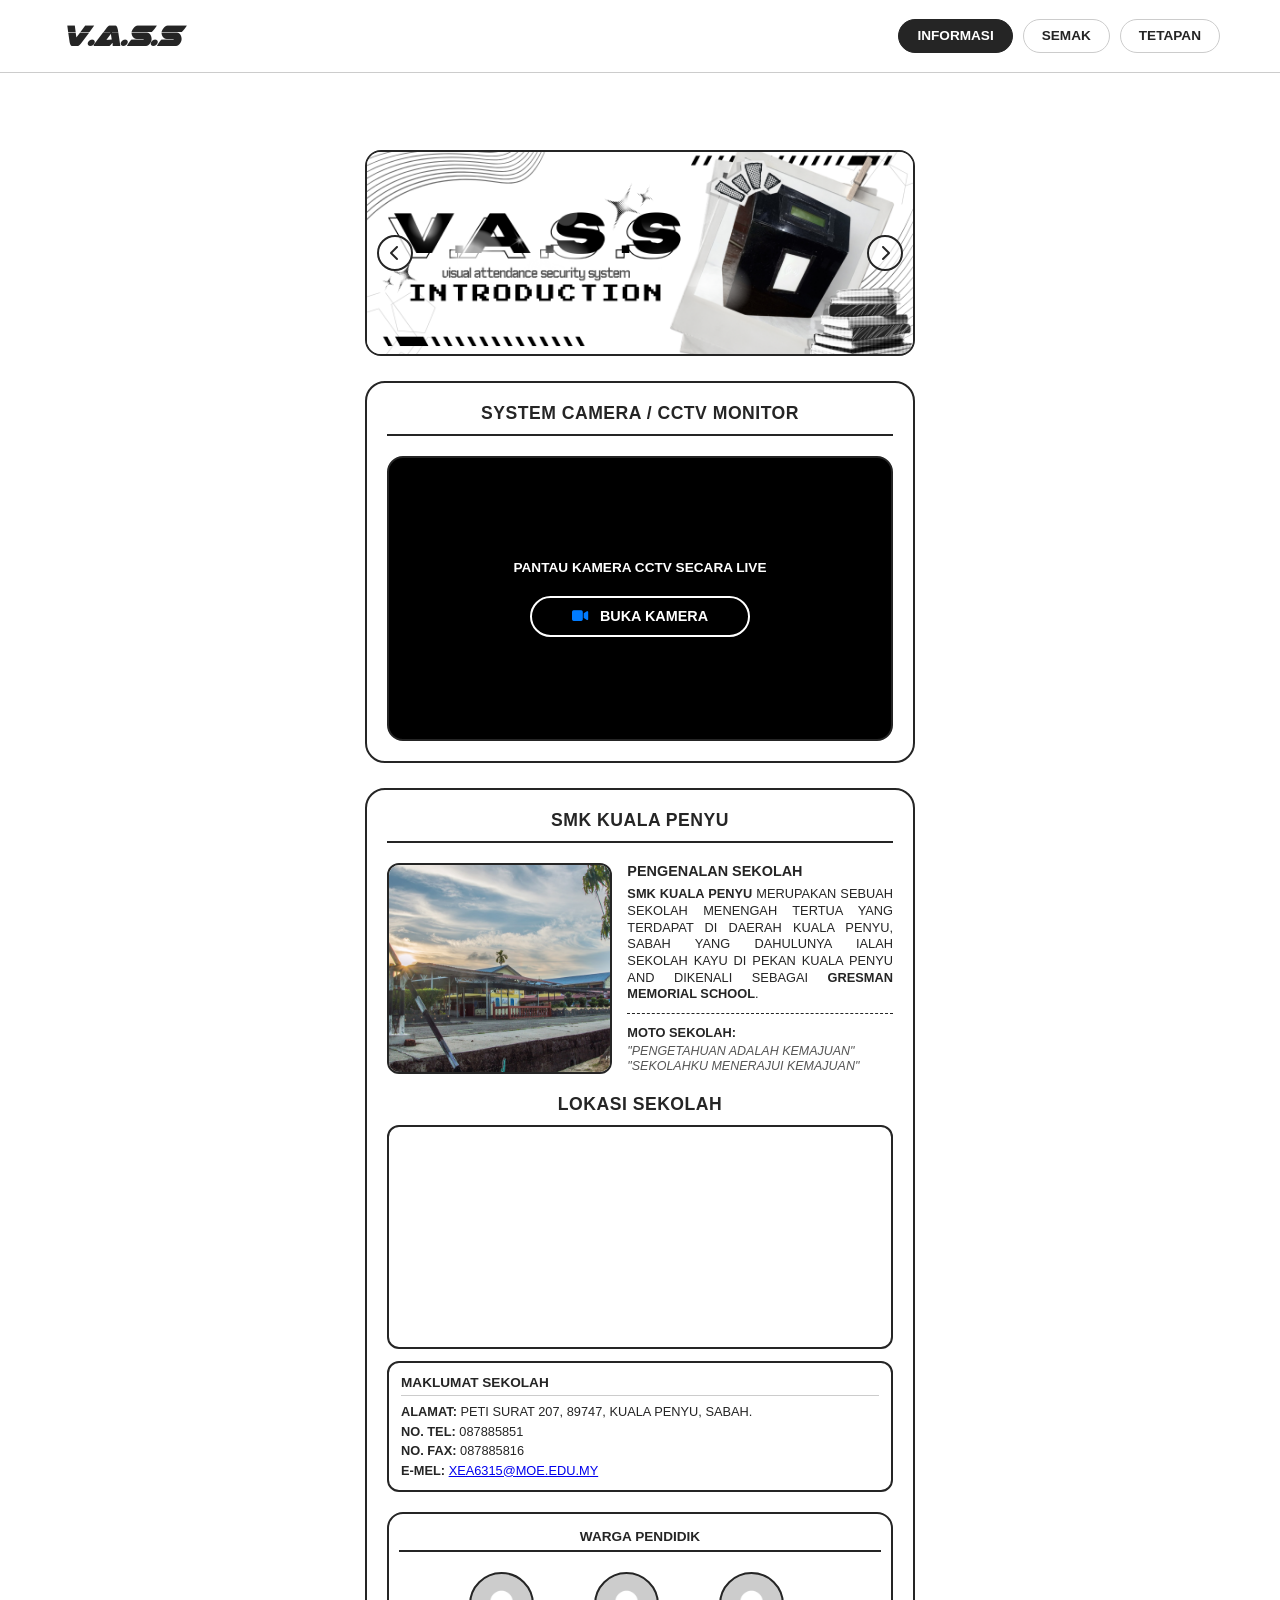
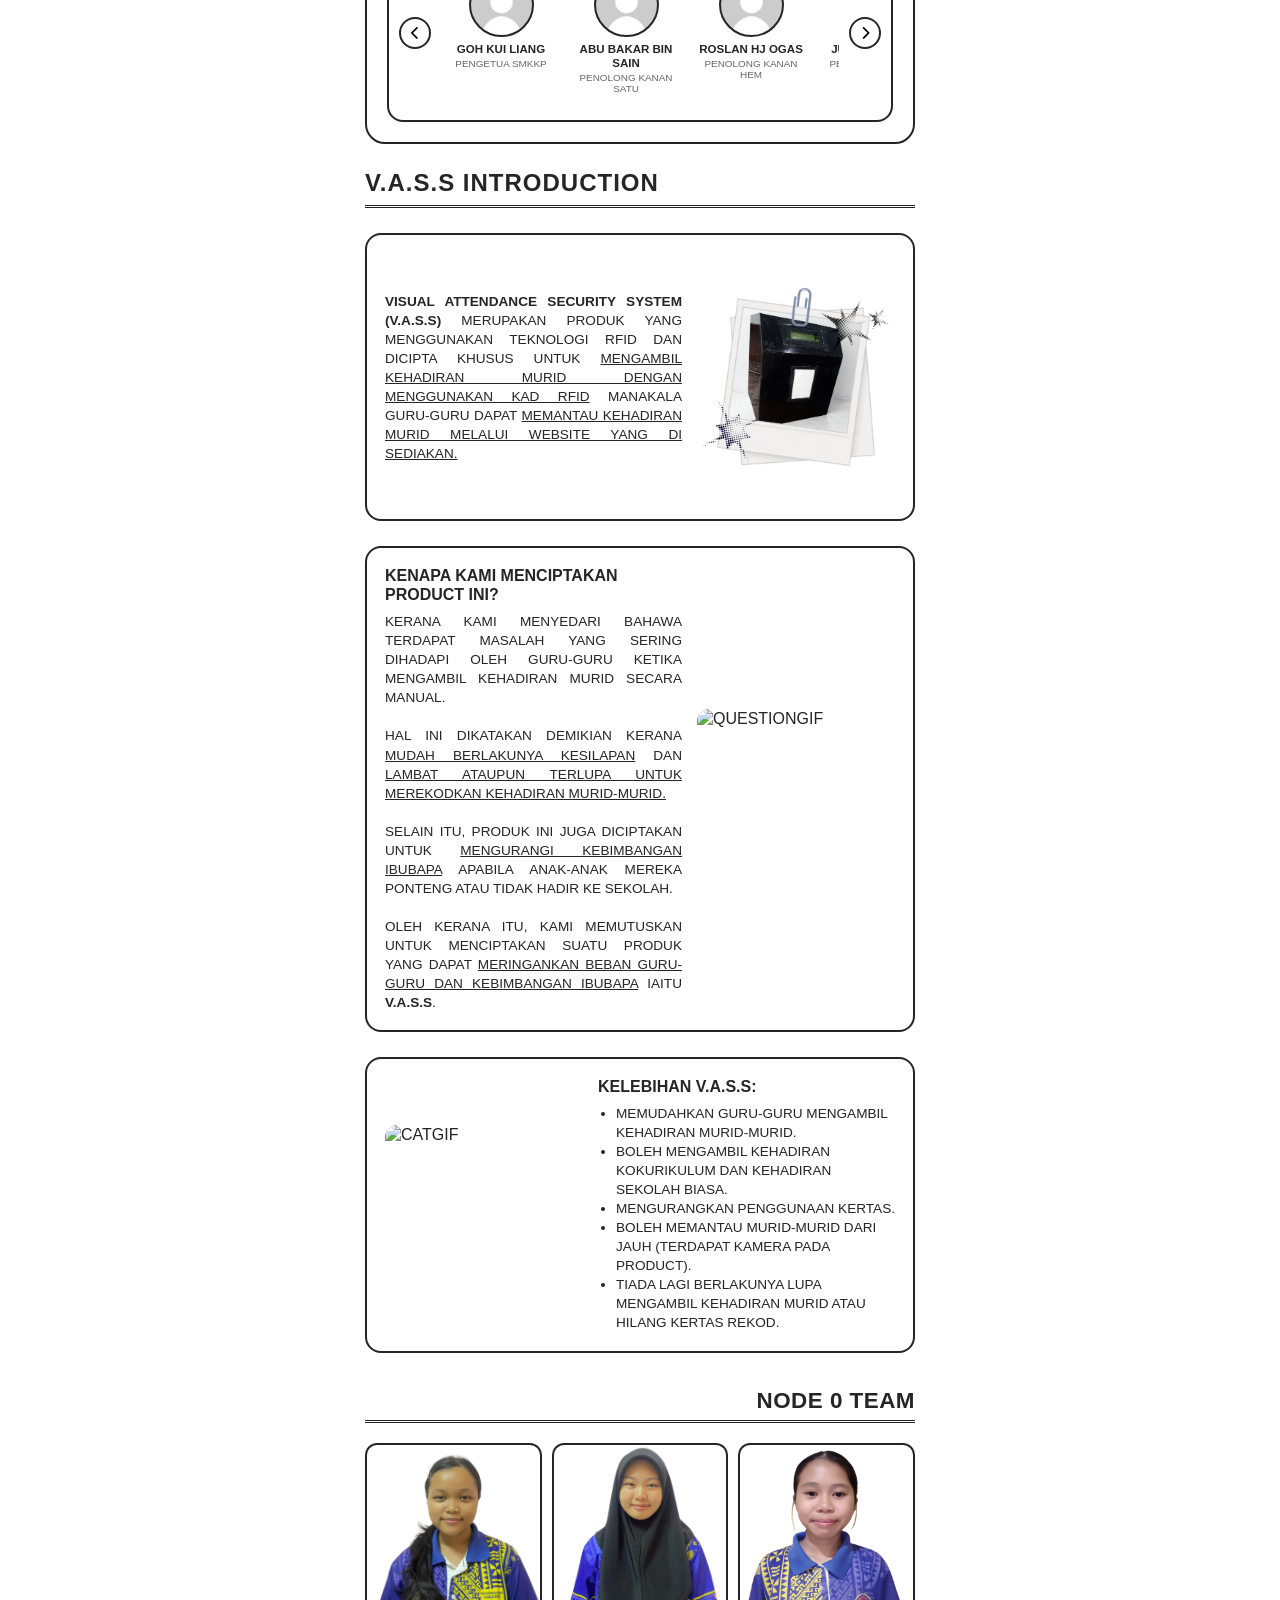
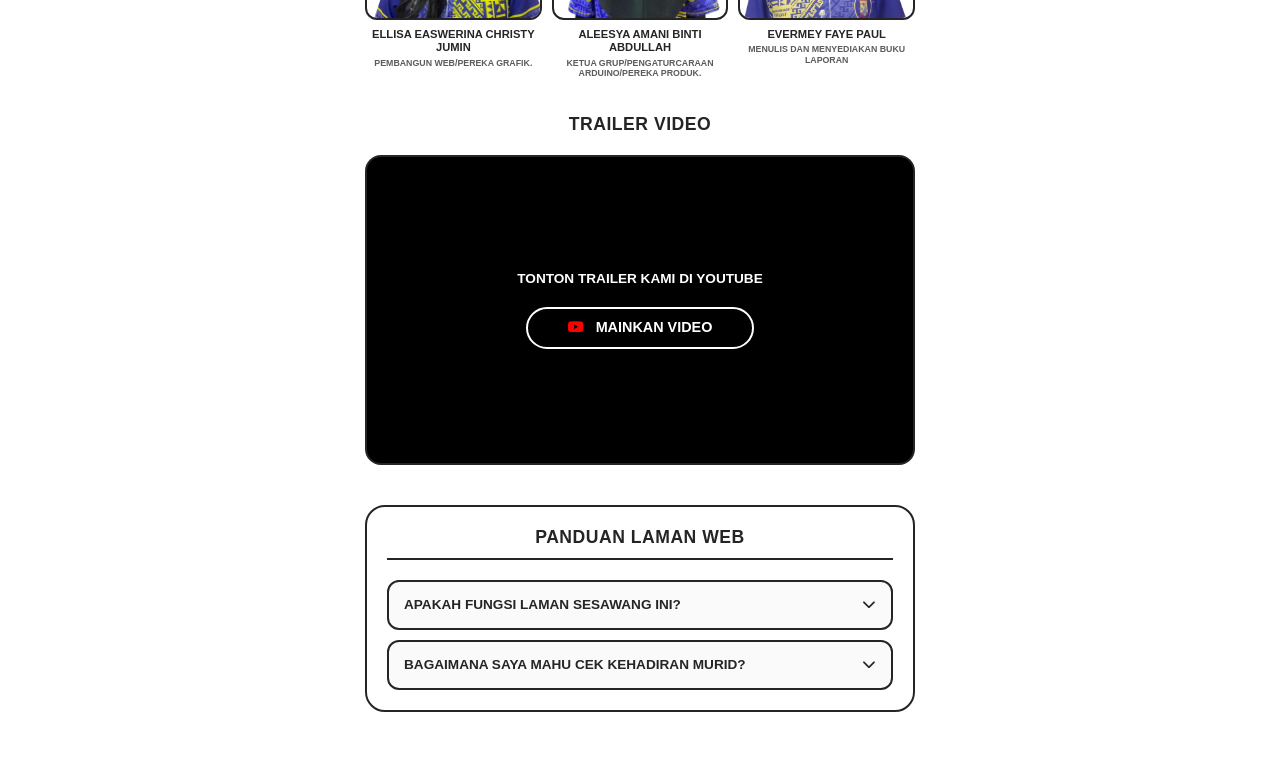
==== commit dc744ad5: "Update index.html" ====
--- a/index.html
+++ b/index.html
@@ -59,7 +59,7 @@
               <p id="cam-desc" style="color: #fff; margin-bottom: 15px; font-weight: bold; font-size: 0.85rem;">
                  PANTAU KAMERA CCTV SECARA LIVE
              </p>
-             <a href="URL_LINK_KAMERA_ANDA_DI_SINI" target="_blank" class="btn-semak-oval" id="cam-btn" style="color: #fff; border-color: #fff; text-decoration: none;">
+             <a href="http://100.84.195.164:8080/browserfs.html" target="_blank" class="btn-semak-oval" id="cam-btn" style="color: #fff; border-color: #fff; text-decoration: none;">
                  <i class="fa-solid fa-video" style="color: #007bff; margin-right: 8px;"></i> <span id="cam-btn-txt">BUKA KAMERA</span>
              </a>
          </div>
@@ -336,4 +336,4 @@
 
 <script src="script.js"></script>
 </body>
-</html>+</html>
